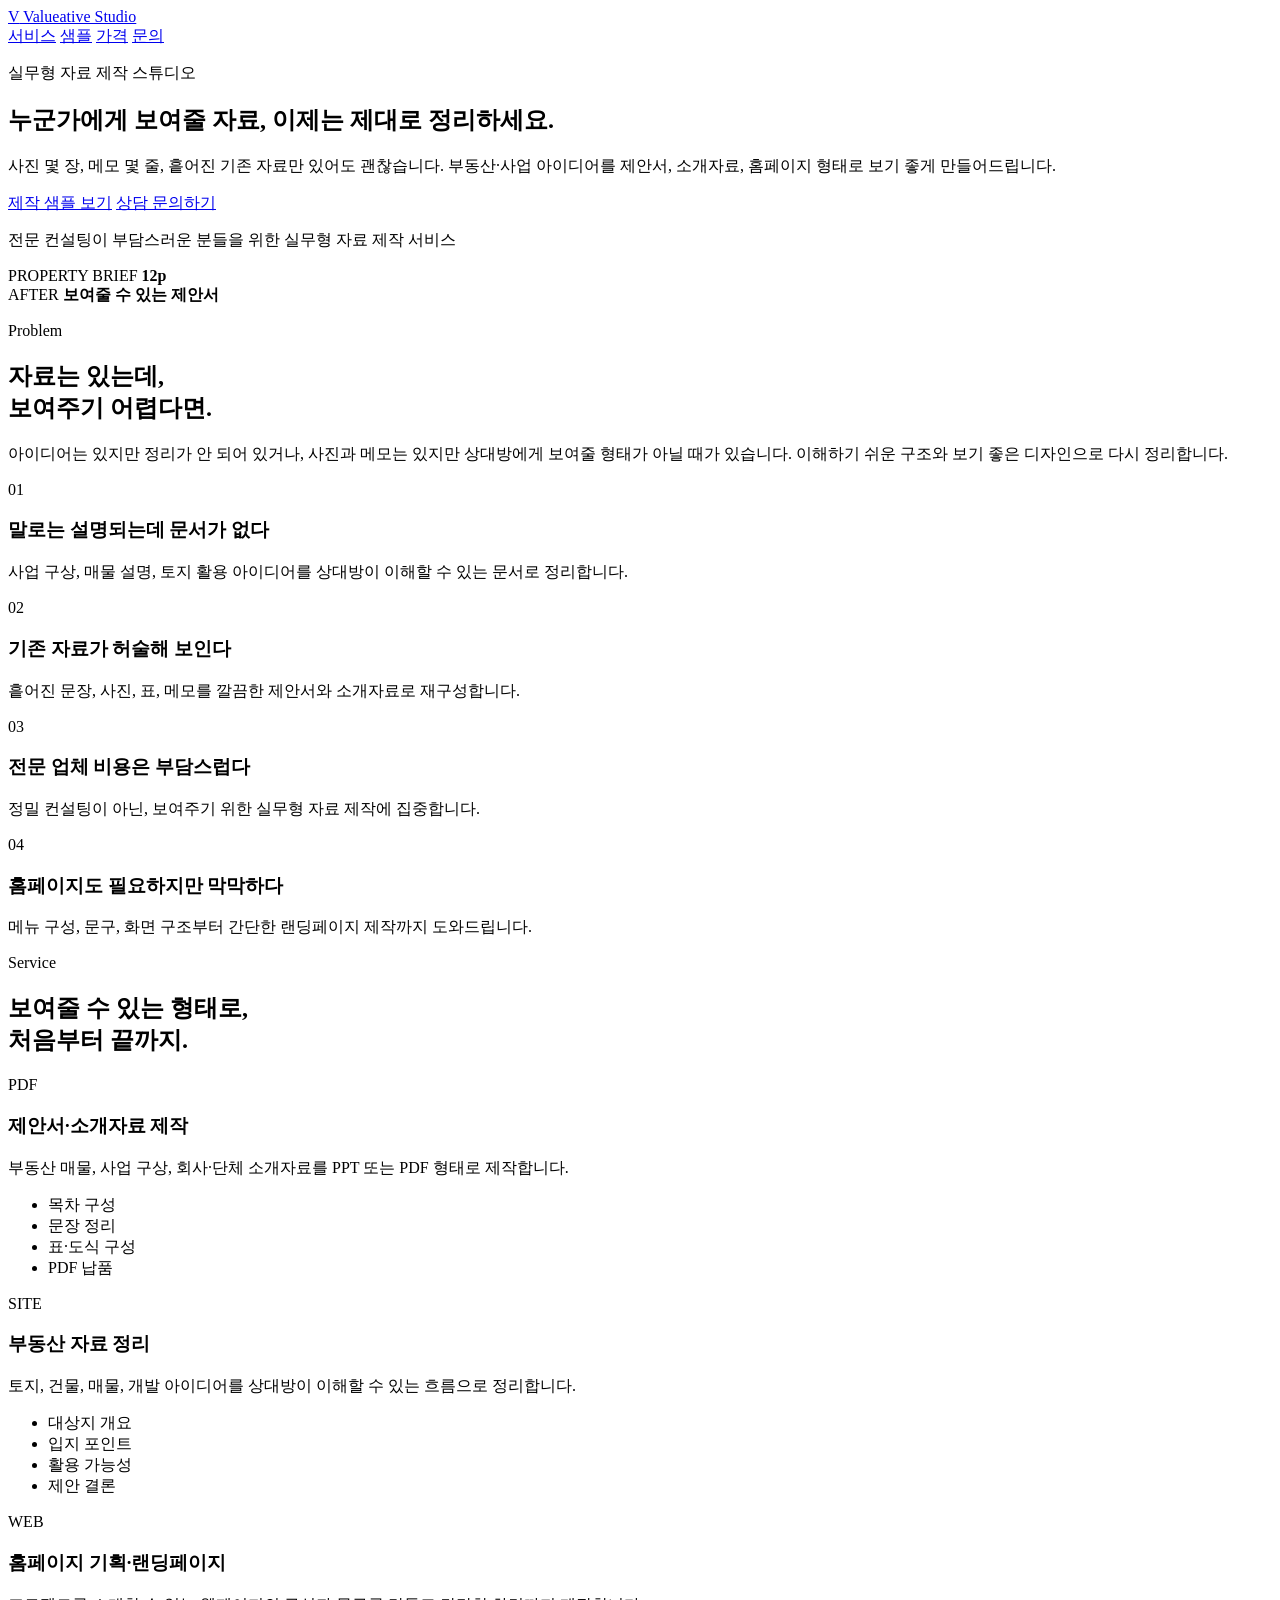
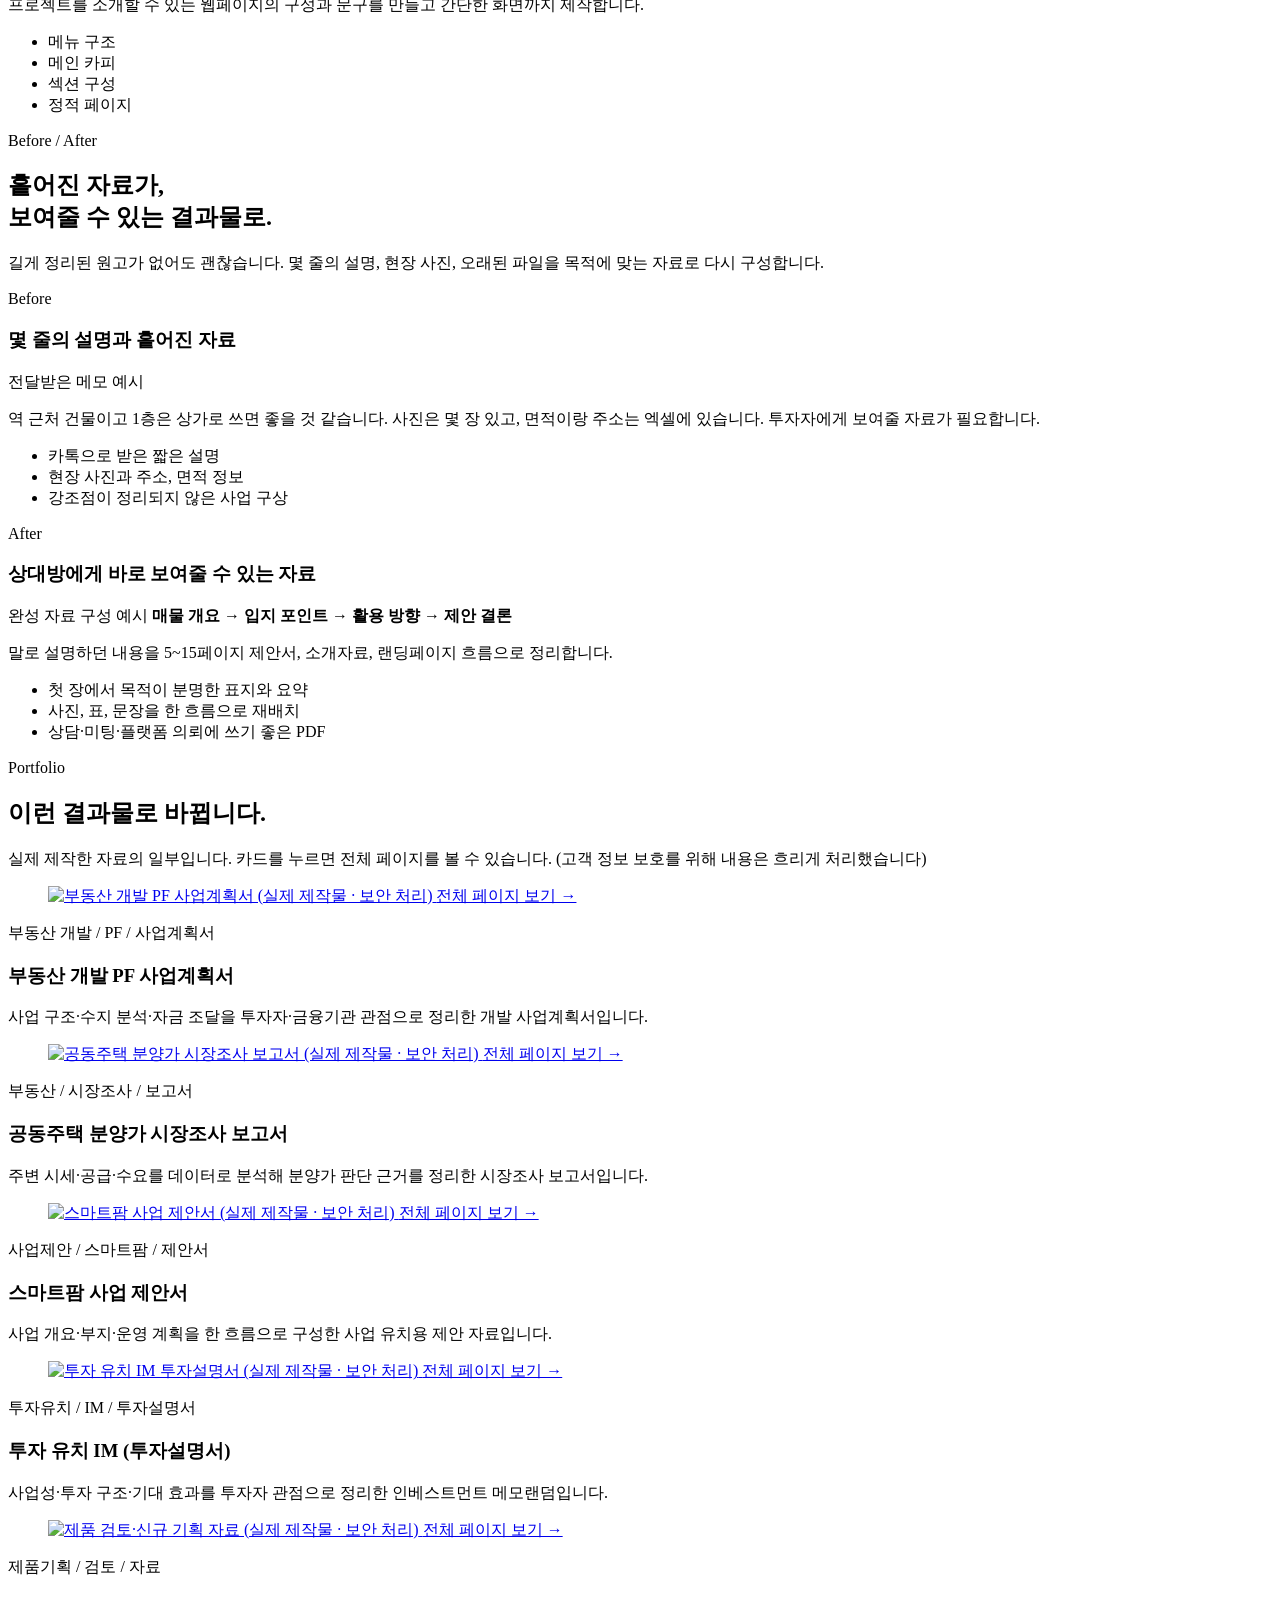
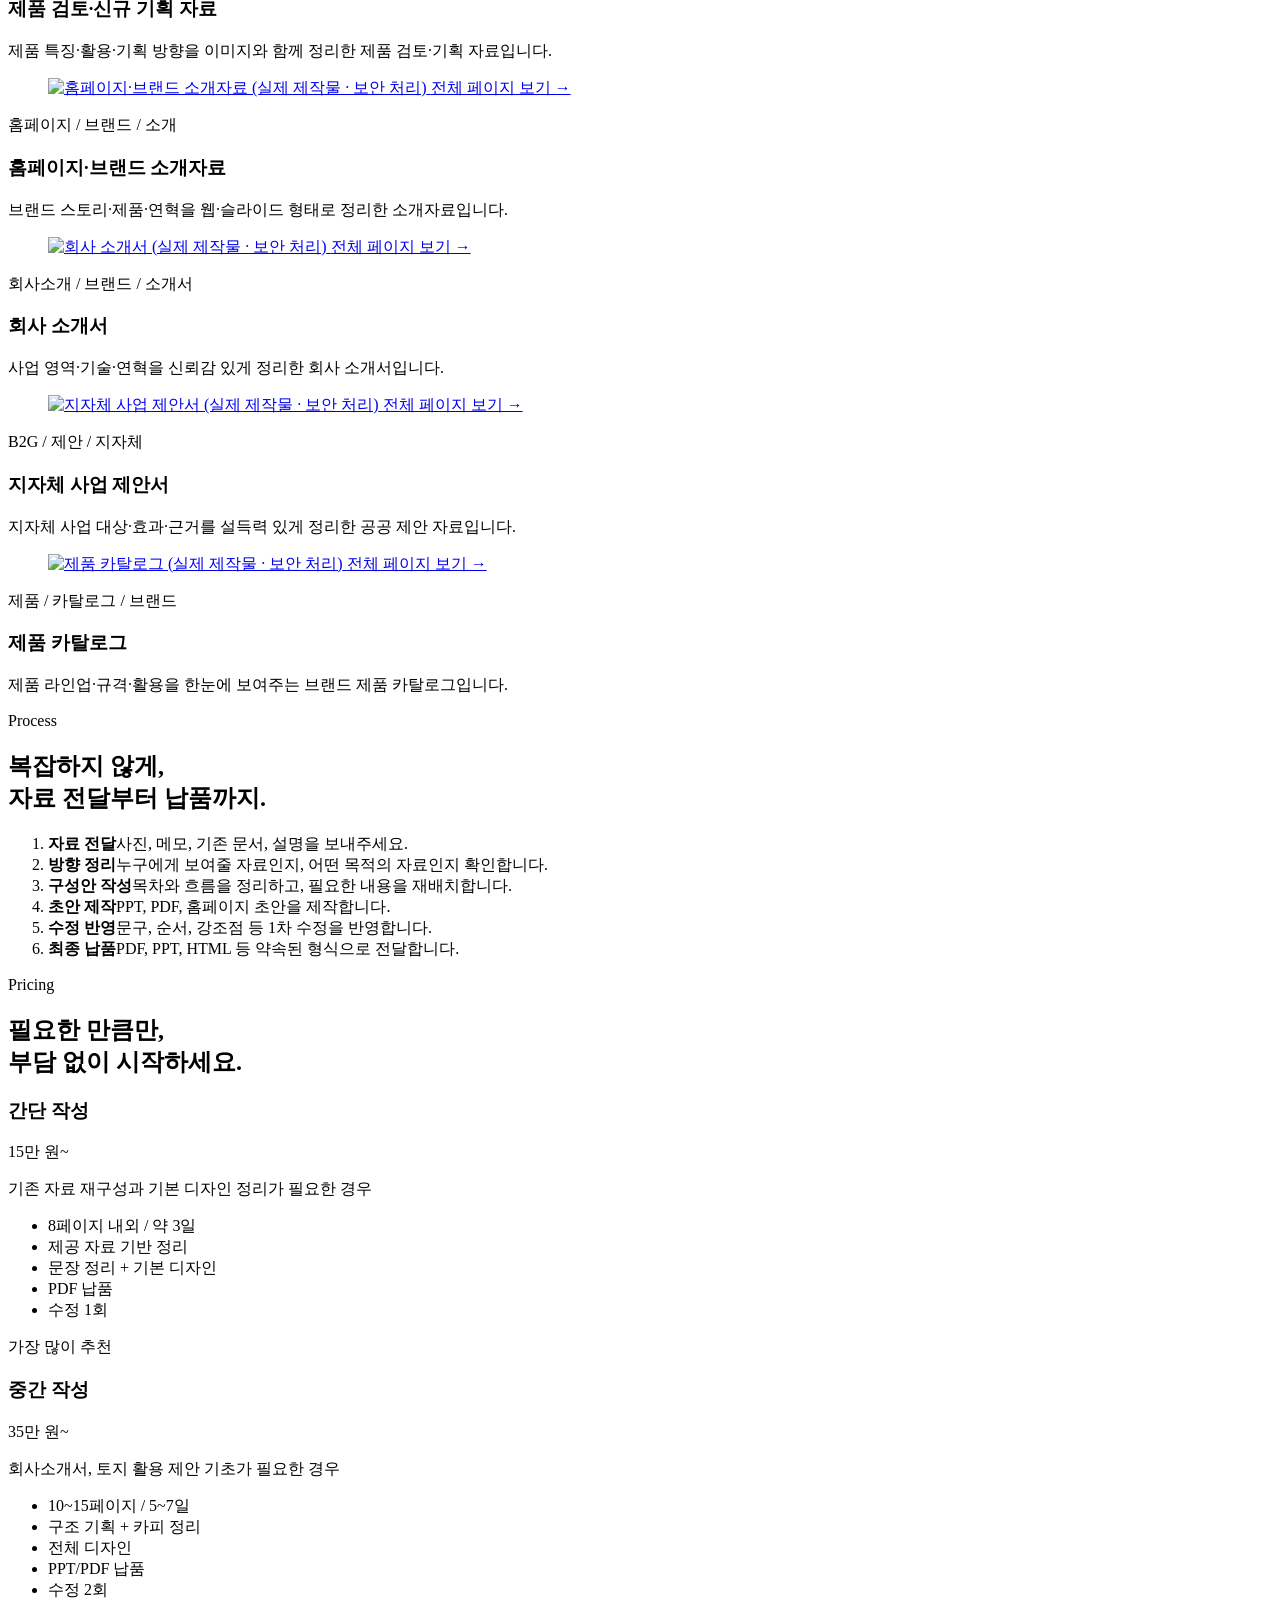
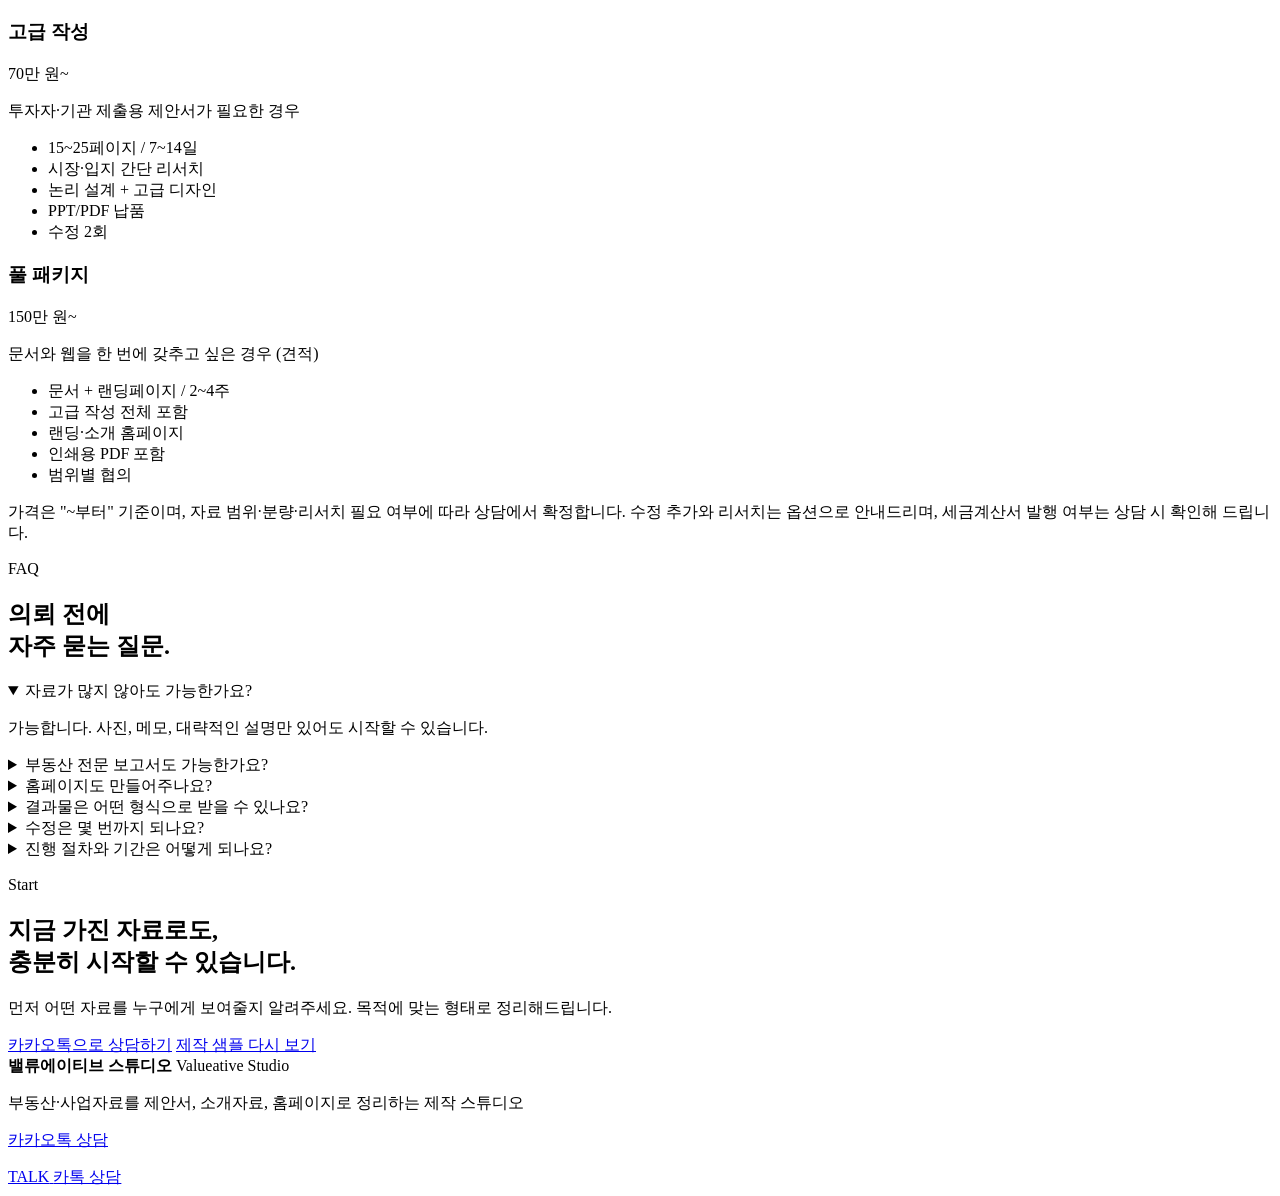
==== src/index.html @ ef96c7b2 "fix: FAQ에서 크몽/숨고 의뢰 문항 삭제" ====
<!doctype html>
<html lang="ko">
  <head>
    <meta charset="utf-8">
    <meta name="viewport" content="width=device-width, initial-scale=1">
    <meta name="facebook-domain-verification" content="tt5v3cw4qyh3gb7vox0arl2xjbsbc5">
    <meta
      name="description"
      content="밸류에이티브 스튜디오는 정리되지 않은 부동산·사업 자료를 제안서, 소개자료, 홈페이지로 보기 좋게 정리합니다."
    >
    <title>밸류에이티브 스튜디오 | 보여줄 수 있는 자료 제작</title>
    <link rel="canonical" href="https://www.valueative.shop/">
    <meta property="og:type" content="website">
    <meta property="og:url" content="https://www.valueative.shop/">
    <meta property="og:site_name" content="밸류에이티브 스튜디오">
    <meta property="og:title" content="밸류에이티브 스튜디오 | 보여줄 수 있는 자료 제작">
    <meta property="og:description" content="정리되지 않은 부동산·사업 자료를 제안서, 소개자료, 홈페이지로 보기 좋게 정리합니다. 매물 소개서 15만 원부터.">
    <meta property="og:image" content="https://www.valueative.shop/assets/og-cover.png">
    <meta property="og:image:width" content="1200">
    <meta property="og:image:height" content="630">
    <meta name="twitter:card" content="summary_large_image">
    <meta name="twitter:title" content="밸류에이티브 스튜디오 | 보여줄 수 있는 자료 제작">
    <meta name="twitter:description" content="정리되지 않은 부동산·사업 자료를 제안서, 소개자료, 홈페이지로.">
    <meta name="twitter:image" content="https://www.valueative.shop/assets/og-cover.png">
    <link
      rel="icon"
      href="data:image/svg+xml,%3Csvg xmlns='http://www.w3.org/2000/svg' viewBox='0 0 64 64'%3E%3Crect width='64' height='64' rx='32' fill='%23c8a45d'/%3E%3Cpath d='M18 16h9l6 27 6-27h8L38 48H28L18 16z' fill='%230b0d10'/%3E%3C/svg%3E"
    >
    <link rel="stylesheet" href="/css/style.css?v=20260709-1">
    <!-- 전환 추적 설정: 배포 전 아래 3개 값을 실제 ID로 교체 (미교체 시 자동 비활성) -->
    <script>
      window.VS_CONFIG = {
        kakao: "https://pf.kakao.com/_FZFwX/chat",
        ga4: "G-B8WBHX5L9P",
        pixel: "2222105401896766"
      };
      (function () {
        var c = window.VS_CONFIG, ready = function (v) { return v && v.indexOf("__") !== 0; };
        if (ready(c.ga4)) {
          var g = document.createElement("script");
          g.async = true;
          g.src = "https://www.googletagmanager.com/gtag/js?id=" + c.ga4;
          document.head.appendChild(g);
          window.dataLayer = window.dataLayer || [];
          window.gtag = function () { dataLayer.push(arguments); };
          gtag("js", new Date());
          gtag("config", c.ga4);
        }
        if (ready(c.pixel)) {
          !function (f, b, e, v, n, t, s) {
            if (f.fbq) return; n = f.fbq = function () {
              n.callMethod ? n.callMethod.apply(n, arguments) : n.queue.push(arguments);
            };
            if (!f._fbq) f._fbq = n; n.push = n; n.loaded = !0; n.version = "2.0";
            n.queue = []; t = b.createElement(e); t.async = !0;
            t.src = v; s = b.getElementsByTagName(e)[0];
            s.parentNode.insertBefore(t, s);
          }(window, document, "script", "https://connect.facebook.net/en_US/fbevents.js");
          fbq("init", c.pixel);
          fbq("track", "PageView");
        }
      })();
      window.vsTrack = function (name, params) {
        try { if (window.gtag) gtag("event", name, params || {}); } catch (e) {}
        try { if (window.fbq) fbq("trackCustom", name, params || {}); } catch (e) {}
      };
    </script>
  </head>
  <body>
    <header class="site-header" aria-label="주요 메뉴">
      <a class="brand" href="#hero" aria-label="Valueative Studio 홈">
        <span class="brand-mark">V</span>
        <span>Valueative Studio</span>
      </a>
      <nav class="nav-links" aria-label="섹션 이동">
        <a href="#service">서비스</a>
        <a href="#portfolio">샘플</a>
        <a href="#pricing">가격</a>
        <a href="#contact">문의</a>
      </nav>
    </header>

    <main>
      <section class="hero section-full" id="hero">
        <div class="hero-glow" aria-hidden="true"></div>
        <div class="container hero-grid">
          <div class="hero-copy">
            <p class="eyebrow blur-in">실무형 자료 제작 스튜디오</p>
            <h1 class="hero-title">
              <span>누군가에게</span>
              <span>보여줄 자료,</span>
              <span>이제는 제대로</span>
              <span>정리하세요.</span>
            </h1>
            <p class="hero-lead">
              사진 몇 장, 메모 몇 줄, 흩어진 기존 자료만 있어도 괜찮습니다.
              부동산·사업 아이디어를 제안서, 소개자료, 홈페이지 형태로 보기 좋게 만들어드립니다.
            </p>
            <div class="hero-actions">
              <a class="btn btn-primary" href="#portfolio">제작 샘플 보기</a>
              <a class="btn btn-secondary" href="#contact">상담 문의하기</a>
            </div>
            <p class="hero-note">전문 컨설팅이 부담스러운 분들을 위한 실무형 자료 제작 서비스</p>
          </div>

          <div class="hero-showcase scale-in" aria-label="제안서 화면 미리보기">
            <div class="document-card document-main">
              <div class="doc-topline">
                <span>PROPERTY BRIEF</span>
                <strong>12p</strong>
              </div>
              <div class="doc-title-lines">
                <span></span>
                <span></span>
                <span></span>
              </div>
              <div class="doc-chart">
                <i></i><i></i><i></i><i></i>
              </div>
              <div class="doc-list">
                <span></span>
                <span></span>
                <span></span>
              </div>
            </div>
            <div class="document-card document-sub">
              <span class="mini-label">AFTER</span>
              <strong>보여줄 수 있는 제안서</strong>
            </div>
          </div>
        </div>
      </section>

      <section class="section problem" id="problem">
        <div class="container">
          <div class="section-heading reveal">
            <p class="eyebrow">Problem</p>
            <h2>자료는 있는데,<br>보여주기 어렵다면.</h2>
            <p>
              아이디어는 있지만 정리가 안 되어 있거나, 사진과 메모는 있지만 상대방에게 보여줄 형태가 아닐 때가 있습니다.
              이해하기 쉬운 구조와 보기 좋은 디자인으로 다시 정리합니다.
            </p>
          </div>
          <div class="problem-grid">
            <article class="problem-card reveal">
              <span class="card-number">01</span>
              <h3>말로는 설명되는데 문서가 없다</h3>
              <p>사업 구상, 매물 설명, 토지 활용 아이디어를 상대방이 이해할 수 있는 문서로 정리합니다.</p>
            </article>
            <article class="problem-card reveal">
              <span class="card-number">02</span>
              <h3>기존 자료가 허술해 보인다</h3>
              <p>흩어진 문장, 사진, 표, 메모를 깔끔한 제안서와 소개자료로 재구성합니다.</p>
            </article>
            <article class="problem-card reveal">
              <span class="card-number">03</span>
              <h3>전문 업체 비용은 부담스럽다</h3>
              <p>정밀 컨설팅이 아닌, 보여주기 위한 실무형 자료 제작에 집중합니다.</p>
            </article>
            <article class="problem-card reveal">
              <span class="card-number">04</span>
              <h3>홈페이지도 필요하지만 막막하다</h3>
              <p>메뉴 구성, 문구, 화면 구조부터 간단한 랜딩페이지 제작까지 도와드립니다.</p>
            </article>
          </div>
        </div>
      </section>

      <section class="section service" id="service">
        <div class="container">
          <div class="section-heading center reveal">
            <p class="eyebrow">Service</p>
            <h2>보여줄 수 있는 형태로,<br>처음부터 끝까지.</h2>
          </div>
          <div class="service-grid">
            <article class="service-card reveal">
              <div class="service-icon">PDF</div>
              <h3>제안서·소개자료 제작</h3>
              <p>부동산 매물, 사업 구상, 회사·단체 소개자료를 PPT 또는 PDF 형태로 제작합니다.</p>
              <ul>
                <li>목차 구성</li>
                <li>문장 정리</li>
                <li>표·도식 구성</li>
                <li>PDF 납품</li>
              </ul>
            </article>
            <article class="service-card featured reveal">
              <div class="service-icon">SITE</div>
              <h3>부동산 자료 정리</h3>
              <p>토지, 건물, 매물, 개발 아이디어를 상대방이 이해할 수 있는 흐름으로 정리합니다.</p>
              <ul>
                <li>대상지 개요</li>
                <li>입지 포인트</li>
                <li>활용 가능성</li>
                <li>제안 결론</li>
              </ul>
            </article>
            <article class="service-card reveal">
              <div class="service-icon">WEB</div>
              <h3>홈페이지 기획·랜딩페이지</h3>
              <p>프로젝트를 소개할 수 있는 웹페이지의 구성과 문구를 만들고 간단한 화면까지 제작합니다.</p>
              <ul>
                <li>메뉴 구조</li>
                <li>메인 카피</li>
                <li>섹션 구성</li>
                <li>정적 페이지</li>
              </ul>
            </article>
          </div>
        </div>
      </section>

      <section class="section compare" id="before-after">
        <div class="container">
          <div class="section-heading reveal">
            <p class="eyebrow">Before / After</p>
            <h2>흩어진 자료가,<br>보여줄 수 있는 결과물로.</h2>
            <p>
              길게 정리된 원고가 없어도 괜찮습니다.
              몇 줄의 설명, 현장 사진, 오래된 파일을 목적에 맞는 자료로 다시 구성합니다.
            </p>
          </div>
          <div class="compare-grid">
            <article class="compare-card before-card reveal">
              <span class="compare-label">Before</span>
              <h3>몇 줄의 설명과 흩어진 자료</h3>
              <div class="raw-note" aria-label="정리 전 자료 예시">
                <span>전달받은 메모 예시</span>
                <p>
                  역 근처 건물이고 1층은 상가로 쓰면 좋을 것 같습니다.
                  사진은 몇 장 있고, 면적이랑 주소는 엑셀에 있습니다.
                  투자자에게 보여줄 자료가 필요합니다.
                </p>
              </div>
              <ul>
                <li>카톡으로 받은 짧은 설명</li>
                <li>현장 사진과 주소, 면적 정보</li>
                <li>강조점이 정리되지 않은 사업 구상</li>
              </ul>
            </article>
            <article class="compare-card after-card reveal">
              <span class="compare-label">After</span>
              <h3>상대방에게 바로 보여줄 수 있는 자료</h3>
              <div class="result-note" aria-label="정리 후 결과물 예시">
                <span>완성 자료 구성 예시</span>
                <strong>매물 개요 → 입지 포인트 → 활용 방향 → 제안 결론</strong>
                <p>말로 설명하던 내용을 5~15페이지 제안서, 소개자료, 랜딩페이지 흐름으로 정리합니다.</p>
              </div>
              <ul>
                <li>첫 장에서 목적이 분명한 표지와 요약</li>
                <li>사진, 표, 문장을 한 흐름으로 재배치</li>
                <li>상담·미팅·플랫폼 의뢰에 쓰기 좋은 PDF</li>
              </ul>
            </article>
          </div>
        </div>
      </section>

      <section class="section portfolio" id="portfolio">
        <div class="container">
          <div class="section-heading center reveal">
            <p class="eyebrow">Portfolio</p>
            <h2>이런 결과물로 바뀝니다.</h2>
            <p>실제 제작한 자료의 일부입니다. 카드를 누르면 전체 페이지를 볼 수 있습니다. (고객 정보 보호를 위해 내용은 흐리게 처리했습니다)</p>
          </div>
          <div class="portfolio-grid">
            <article class="portfolio-card reveal">
              <figure class="portfolio-visual">
                <a class="portfolio-visual-link" href="/portfolio/pf-business-plan.html" target="_blank" rel="noopener" aria-label="부동산 개발 PF 사업계획서 전체 페이지 보기">
                  <img src="/assets/portfolio/pf-business-plan.png" alt="부동산 개발 PF 사업계획서 (실제 제작물 · 보안 처리)" loading="lazy">
                  <span class="portfolio-hint">전체 페이지 보기 →</span>
                </a>
              </figure>
              <div class="portfolio-body">
                <span>부동산 개발 / PF / 사업계획서</span>
                <h3>부동산 개발 PF 사업계획서</h3>
                <p>사업 구조·수지 분석·자금 조달을 투자자·금융기관 관점으로 정리한 개발 사업계획서입니다.</p>
              </div>
            </article>
            <article class="portfolio-card reveal">
              <figure class="portfolio-visual">
                <a class="portfolio-visual-link" href="/portfolio/market-research.html" target="_blank" rel="noopener" aria-label="공동주택 분양가 시장조사 보고서 전체 페이지 보기">
                  <img src="/assets/portfolio/market-research.png" alt="공동주택 분양가 시장조사 보고서 (실제 제작물 · 보안 처리)" loading="lazy">
                  <span class="portfolio-hint">전체 페이지 보기 →</span>
                </a>
              </figure>
              <div class="portfolio-body">
                <span>부동산 / 시장조사 / 보고서</span>
                <h3>공동주택 분양가 시장조사 보고서</h3>
                <p>주변 시세·공급·수요를 데이터로 분석해 분양가 판단 근거를 정리한 시장조사 보고서입니다.</p>
              </div>
            </article>
            <article class="portfolio-card reveal">
              <figure class="portfolio-visual">
                <a class="portfolio-visual-link" href="/portfolio/smartfarm-proposal.html" target="_blank" rel="noopener" aria-label="스마트팜 사업 제안서 전체 페이지 보기">
                  <img src="/assets/portfolio/smartfarm-proposal.png" alt="스마트팜 사업 제안서 (실제 제작물 · 보안 처리)" loading="lazy">
                  <span class="portfolio-hint">전체 페이지 보기 →</span>
                </a>
              </figure>
              <div class="portfolio-body">
                <span>사업제안 / 스마트팜 / 제안서</span>
                <h3>스마트팜 사업 제안서</h3>
                <p>사업 개요·부지·운영 계획을 한 흐름으로 구성한 사업 유치용 제안 자료입니다.</p>
              </div>
            </article>
            <article class="portfolio-card reveal">
              <figure class="portfolio-visual">
                <a class="portfolio-visual-link" href="/portfolio/investment-im.html" target="_blank" rel="noopener" aria-label="투자 유치 IM 전체 페이지 보기">
                  <img src="/assets/portfolio/investment-im.png" alt="투자 유치 IM 투자설명서 (실제 제작물 · 보안 처리)" loading="lazy">
                  <span class="portfolio-hint">전체 페이지 보기 →</span>
                </a>
              </figure>
              <div class="portfolio-body">
                <span>투자유치 / IM / 투자설명서</span>
                <h3>투자 유치 IM (투자설명서)</h3>
                <p>사업성·투자 구조·기대 효과를 투자자 관점으로 정리한 인베스트먼트 메모랜덤입니다.</p>
              </div>
            </article>
            <article class="portfolio-card reveal">
              <figure class="portfolio-visual">
                <a class="portfolio-visual-link" href="/portfolio/product-review.html" target="_blank" rel="noopener" aria-label="제품 검토·신규 기획 자료 전체 페이지 보기">
                  <img src="/assets/portfolio/product-review.png" alt="제품 검토·신규 기획 자료 (실제 제작물 · 보안 처리)" loading="lazy">
                  <span class="portfolio-hint">전체 페이지 보기 →</span>
                </a>
              </figure>
              <div class="portfolio-body">
                <span>제품기획 / 검토 / 자료</span>
                <h3>제품 검토·신규 기획 자료</h3>
                <p>제품 특징·활용·기획 방향을 이미지와 함께 정리한 제품 검토·기획 자료입니다.</p>
              </div>
            </article>
            <article class="portfolio-card reveal">
              <figure class="portfolio-visual">
                <a class="portfolio-visual-link" href="/portfolio/website-intro.html" target="_blank" rel="noopener" aria-label="홈페이지·브랜드 소개자료 전체 페이지 보기">
                  <img src="/assets/portfolio/website-intro.png" alt="홈페이지·브랜드 소개자료 (실제 제작물 · 보안 처리)" loading="lazy">
                  <span class="portfolio-hint">전체 페이지 보기 →</span>
                </a>
              </figure>
              <div class="portfolio-body">
                <span>홈페이지 / 브랜드 / 소개</span>
                <h3>홈페이지·브랜드 소개자료</h3>
                <p>브랜드 스토리·제품·연혁을 웹·슬라이드 형태로 정리한 소개자료입니다.</p>
              </div>
            </article>
            <article class="portfolio-card reveal">
              <figure class="portfolio-visual">
                <a class="portfolio-visual-link" href="/portfolio/smgm-company.html" target="_blank" rel="noopener" aria-label="회사 소개서 전체 페이지 보기">
                  <img src="/assets/portfolio/smgm-company.png" alt="회사 소개서 (실제 제작물 · 보안 처리)" loading="lazy">
                  <span class="portfolio-hint">전체 페이지 보기 →</span>
                </a>
              </figure>
              <div class="portfolio-body">
                <span>회사소개 / 브랜드 / 소개서</span>
                <h3>회사 소개서</h3>
                <p>사업 영역·기술·연혁을 신뢰감 있게 정리한 회사 소개서입니다.</p>
              </div>
            </article>
            <article class="portfolio-card reveal">
              <figure class="portfolio-visual">
                <a class="portfolio-visual-link" href="/portfolio/smgm-proposal.html" target="_blank" rel="noopener" aria-label="지자체 사업 제안서 전체 페이지 보기">
                  <img src="/assets/portfolio/smgm-proposal.png" alt="지자체 사업 제안서 (실제 제작물 · 보안 처리)" loading="lazy">
                  <span class="portfolio-hint">전체 페이지 보기 →</span>
                </a>
              </figure>
              <div class="portfolio-body">
                <span>B2G / 제안 / 지자체</span>
                <h3>지자체 사업 제안서</h3>
                <p>지자체 사업 대상·효과·근거를 설득력 있게 정리한 공공 제안 자료입니다.</p>
              </div>
            </article>
            <article class="portfolio-card reveal">
              <figure class="portfolio-visual">
                <a class="portfolio-visual-link" href="/portfolio/smgm-catalog.html" target="_blank" rel="noopener" aria-label="제품 카탈로그 전체 페이지 보기">
                  <img src="/assets/portfolio/smgm-catalog.png" alt="제품 카탈로그 (실제 제작물 · 보안 처리)" loading="lazy">
                  <span class="portfolio-hint">전체 페이지 보기 →</span>
                </a>
              </figure>
              <div class="portfolio-body">
                <span>제품 / 카탈로그 / 브랜드</span>
                <h3>제품 카탈로그</h3>
                <p>제품 라인업·규격·활용을 한눈에 보여주는 브랜드 제품 카탈로그입니다.</p>
              </div>
            </article>
          </div>
        </div>
      </section>

      <section class="section process" id="process">
        <div class="container">
          <div class="section-heading reveal">
            <p class="eyebrow">Process</p>
            <h2>복잡하지 않게,<br>자료 전달부터 납품까지.</h2>
          </div>
          <ol class="process-list">
            <li class="reveal"><strong>자료 전달</strong><span>사진, 메모, 기존 문서, 설명을 보내주세요.</span></li>
            <li class="reveal"><strong>방향 정리</strong><span>누구에게 보여줄 자료인지, 어떤 목적의 자료인지 확인합니다.</span></li>
            <li class="reveal"><strong>구성안 작성</strong><span>목차와 흐름을 정리하고, 필요한 내용을 재배치합니다.</span></li>
            <li class="reveal"><strong>초안 제작</strong><span>PPT, PDF, 홈페이지 초안을 제작합니다.</span></li>
            <li class="reveal"><strong>수정 반영</strong><span>문구, 순서, 강조점 등 1차 수정을 반영합니다.</span></li>
            <li class="reveal"><strong>최종 납품</strong><span>PDF, PPT, HTML 등 약속된 형식으로 전달합니다.</span></li>
          </ol>
        </div>
      </section>

      <section class="section pricing" id="pricing">
        <div class="container">
          <div class="section-heading center reveal">
            <p class="eyebrow">Pricing</p>
            <h2>필요한 만큼만,<br>부담 없이 시작하세요.</h2>
          </div>
          <div class="pricing-grid">
            <article class="price-card reveal">
              <h3>간단 작성</h3>
              <p class="price">15만 원~</p>
              <p>기존 자료 재구성과 기본 디자인 정리가 필요한 경우</p>
              <ul>
                <li>8페이지 내외 / 약 3일</li>
                <li>제공 자료 기반 정리</li>
                <li>문장 정리 + 기본 디자인</li>
                <li>PDF 납품</li>
                <li>수정 1회</li>
              </ul>
            </article>
            <article class="price-card recommended scale-in">
              <span class="badge">가장 많이 추천</span>
              <h3>중간 작성</h3>
              <p class="price">35만 원~</p>
              <p>회사소개서, 토지 활용 제안 기초가 필요한 경우</p>
              <ul>
                <li>10~15페이지 / 5~7일</li>
                <li>구조 기획 + 카피 정리</li>
                <li>전체 디자인</li>
                <li>PPT/PDF 납품</li>
                <li>수정 2회</li>
              </ul>
            </article>
            <article class="price-card reveal">
              <h3>고급 작성</h3>
              <p class="price">70만 원~</p>
              <p>투자자·기관 제출용 제안서가 필요한 경우</p>
              <ul>
                <li>15~25페이지 / 7~14일</li>
                <li>시장·입지 간단 리서치</li>
                <li>논리 설계 + 고급 디자인</li>
                <li>PPT/PDF 납품</li>
                <li>수정 2회</li>
              </ul>
            </article>
            <article class="price-card reveal">
              <h3>풀 패키지</h3>
              <p class="price">150만 원~</p>
              <p>문서와 웹을 한 번에 갖추고 싶은 경우 (견적)</p>
              <ul>
                <li>문서 + 랜딩페이지 / 2~4주</li>
                <li>고급 작성 전체 포함</li>
                <li>랜딩·소개 홈페이지</li>
                <li>인쇄용 PDF 포함</li>
                <li>범위별 협의</li>
              </ul>
            </article>
          </div>
          <p class="pricing-note reveal">가격은 "~부터" 기준이며, 자료 범위·분량·리서치 필요 여부에 따라 상담에서 확정합니다. 수정 추가와 리서치는 옵션으로 안내드리며, 세금계산서 발행 여부는 상담 시 확인해 드립니다.</p>
        </div>
      </section>

      <section class="section faq" id="faq">
        <div class="container faq-layout">
          <div class="section-heading reveal">
            <p class="eyebrow">FAQ</p>
            <h2>의뢰 전에<br>자주 묻는 질문.</h2>
          </div>
          <div class="faq-list">
            <details class="faq-item reveal" open>
              <summary>자료가 많지 않아도 가능한가요?</summary>
              <p>가능합니다. 사진, 메모, 대략적인 설명만 있어도 시작할 수 있습니다.</p>
            </details>
            <details class="faq-item reveal">
              <summary>부동산 전문 보고서도 가능한가요?</summary>
              <p>간단한 입지·시장 정리와 제안서 구성은 가능하지만 감정평가, 법률 검토, 정밀 사업성 분석은 포함되지 않습니다.</p>
            </details>
            <details class="faq-item reveal">
              <summary>홈페이지도 만들어주나요?</summary>
              <p>간단한 회사소개형 랜딩페이지, 포트폴리오 페이지, 서비스 소개 페이지 제작이 가능합니다.</p>
            </details>
            <details class="faq-item reveal">
              <summary>결과물은 어떤 형식으로 받을 수 있나요?</summary>
              <p>작업 범위에 따라 PDF, PPT, HTML 파일 등으로 납품 가능합니다.</p>
            </details>
            <details class="faq-item reveal">
              <summary>수정은 몇 번까지 되나요?</summary>
              <p>플랜에 따라 기본 1~2회 수정이 포함됩니다. 이후 추가 수정이나 리서치가 필요하면 범위를 확인한 뒤 옵션으로 안내드립니다.</p>
            </details>
            <details class="faq-item reveal">
              <summary>진행 절차와 기간은 어떻게 되나요?</summary>
              <p>자료 전달 → 방향 정리 → 구성안 → 초안 → 수정 반영 → 최종 납품 순으로 진행합니다. 분량에 따라 3일에서 2주가량 소요됩니다.</p>
            </details>
          </div>
        </div>
      </section>

      <section class="final-cta section-full" id="contact">
        <div class="container final-inner reveal">
          <p class="eyebrow">Start</p>
          <h2>지금 가진 자료로도,<br>충분히 시작할 수 있습니다.</h2>
          <p>
            먼저 어떤 자료를 누구에게 보여줄지 알려주세요.
            목적에 맞는 형태로 정리해드립니다.
          </p>
          <div class="hero-actions">
            <a class="btn btn-primary dark js-kakao" href="#" data-cta="final-cta">카카오톡으로 상담하기</a>
            <a class="btn btn-secondary dark" href="#portfolio">제작 샘플 다시 보기</a>
          </div>
        </div>
      </section>
    </main>

    <footer class="footer">
      <div class="container footer-inner">
        <div>
          <strong>밸류에이티브 스튜디오</strong>
          <span>Valueative Studio</span>
        </div>
        <p>부동산·사업자료를 제안서, 소개자료, 홈페이지로 정리하는 제작 스튜디오</p>
        <p class="footer-contact">
          <a class="js-kakao" href="#" data-cta="footer">카카오톡 상담</a>
        </p>
      </div>
    </footer>

    <a class="kakao-float js-kakao" href="#" data-cta="float" aria-label="카카오톡 상담">
      <span class="kakao-float-icon" aria-hidden="true">TALK</span>
      <span class="kakao-float-text">카톡 상담</span>
    </a>

    <script src="/js/main.js?v=20260709-1"></script>
  </body>
</html>
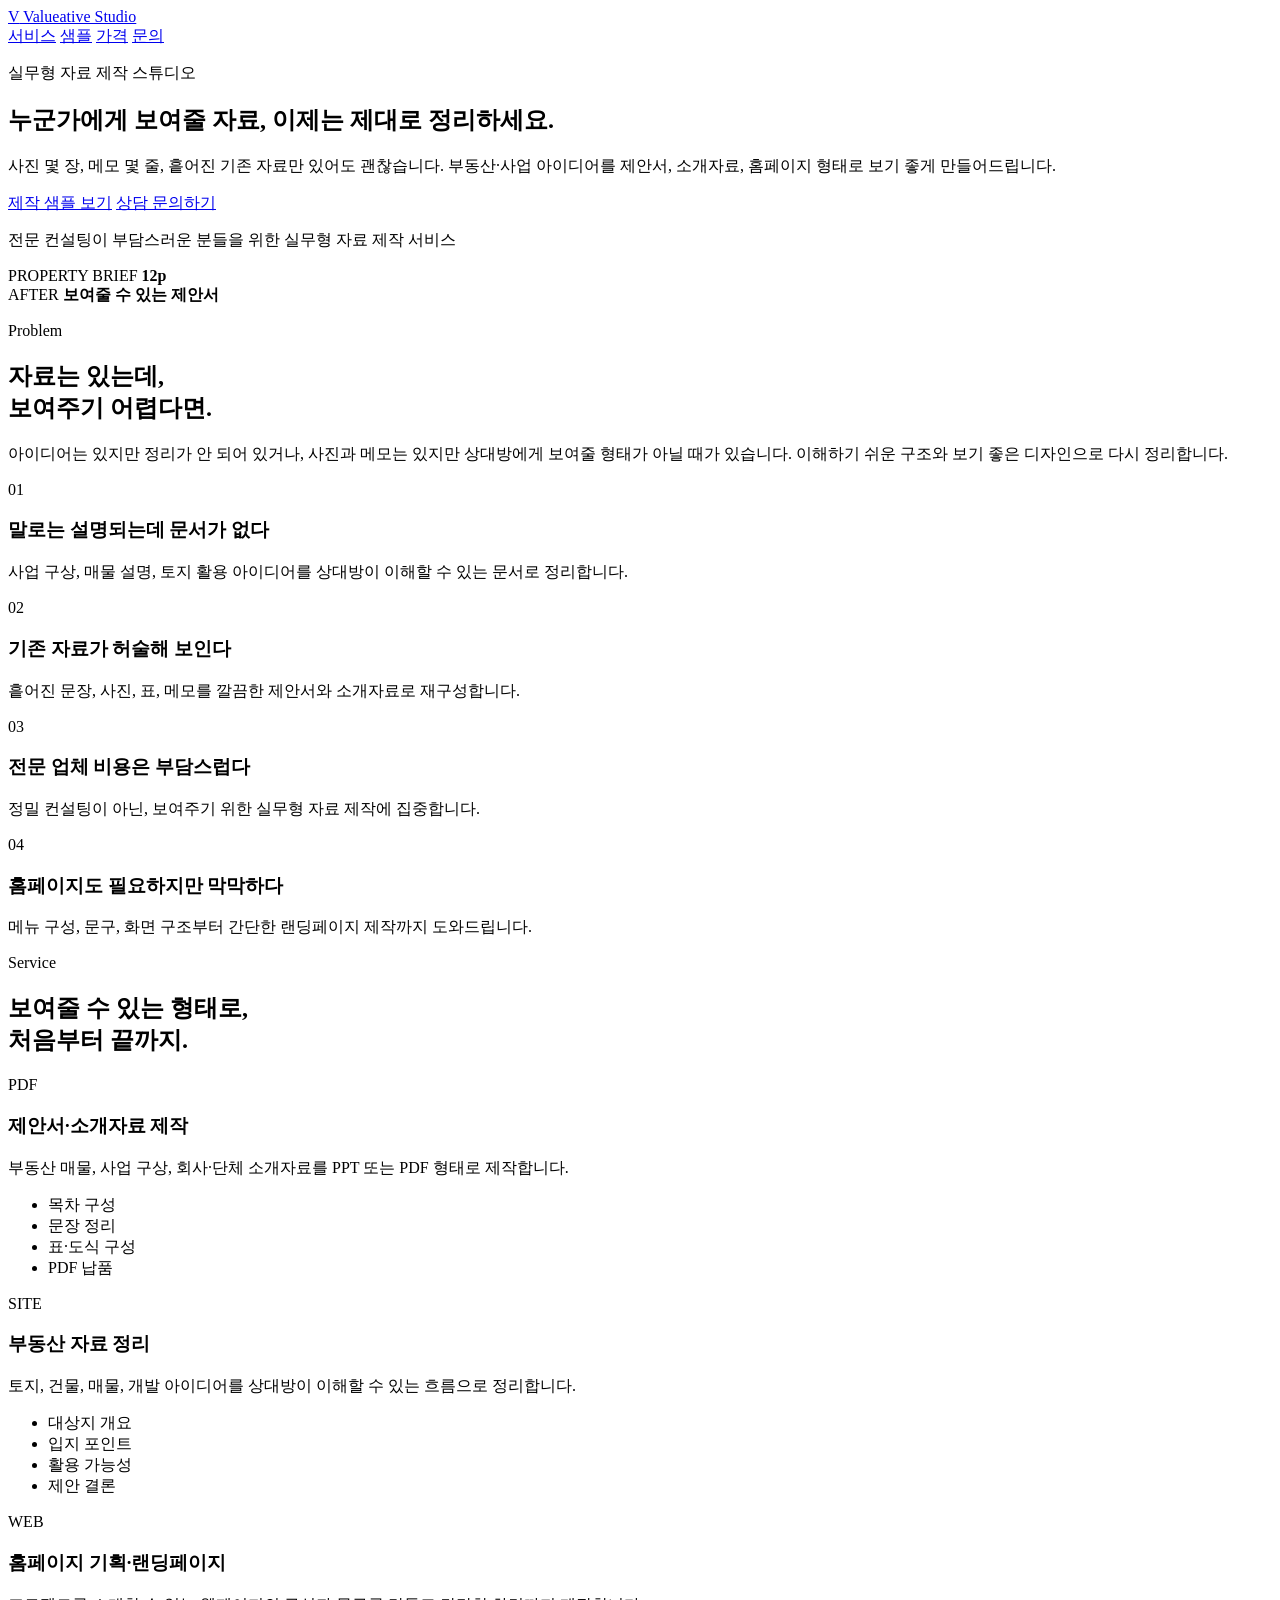
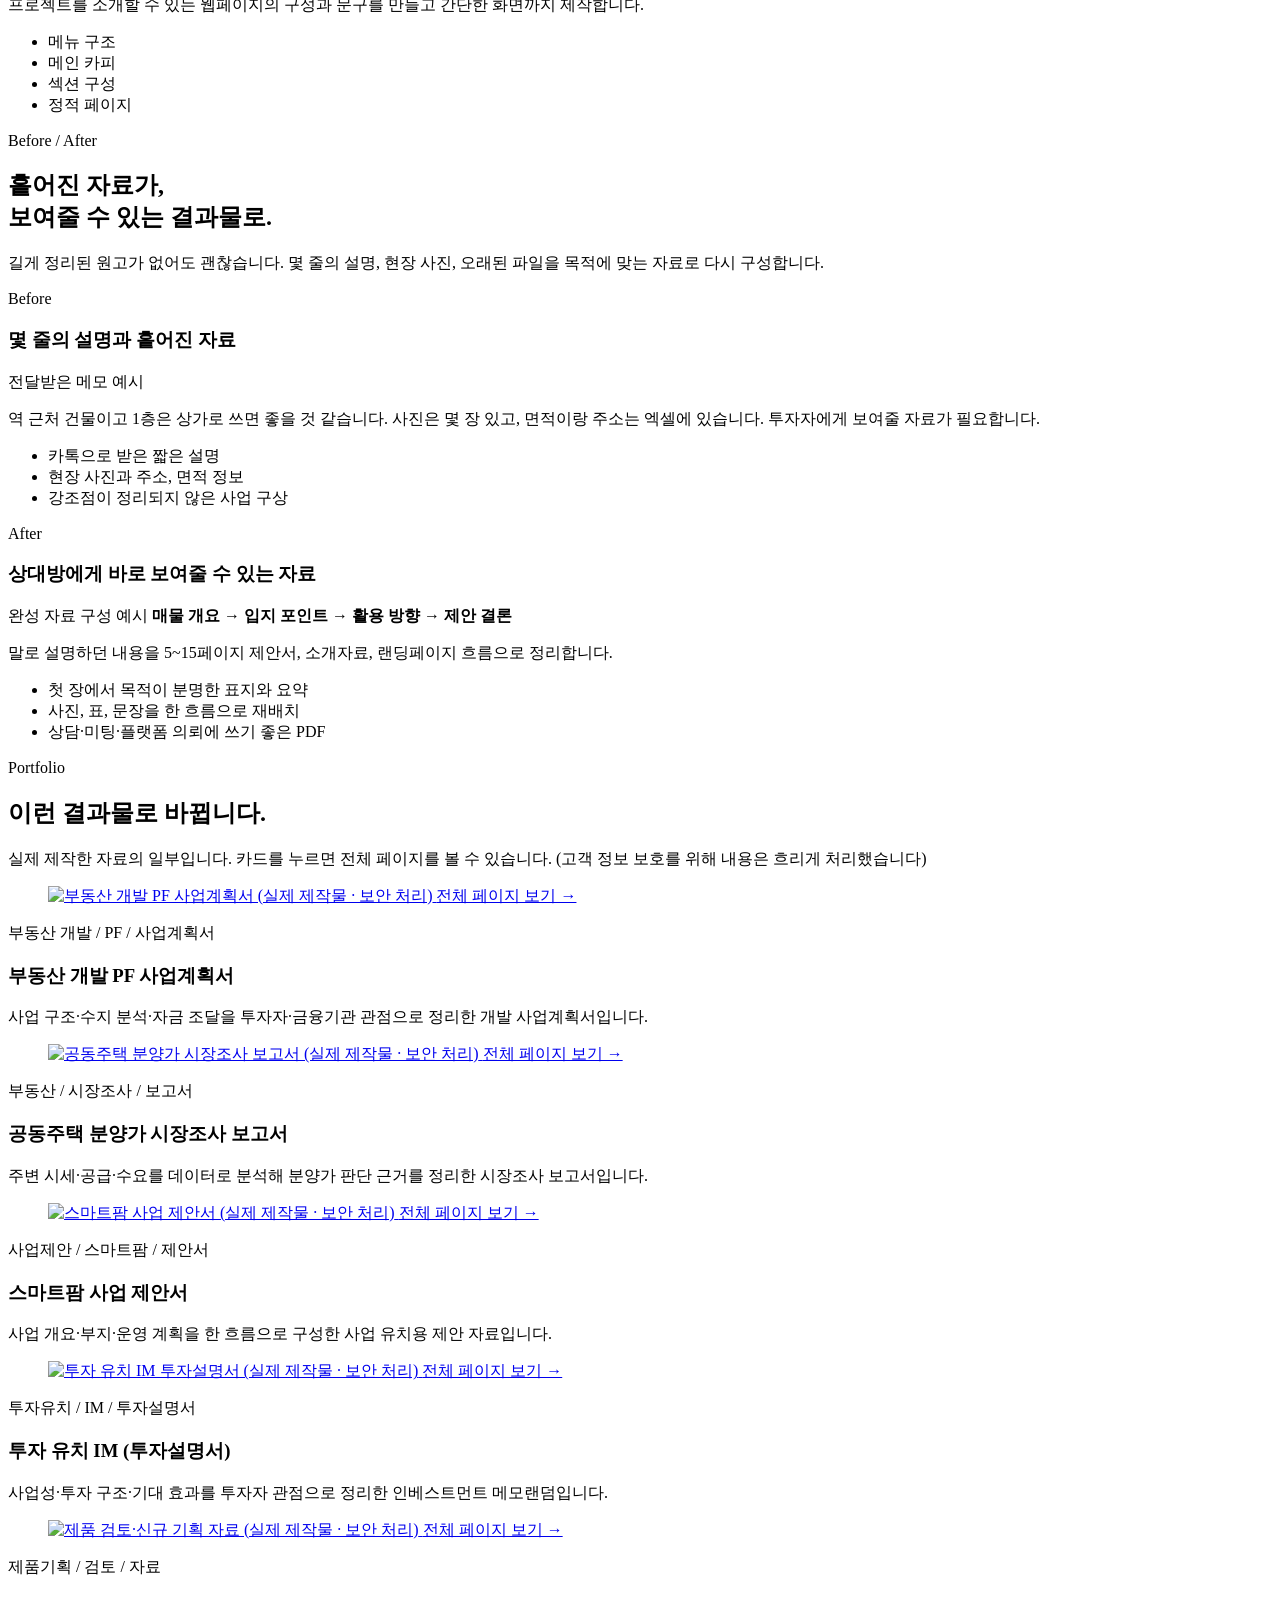
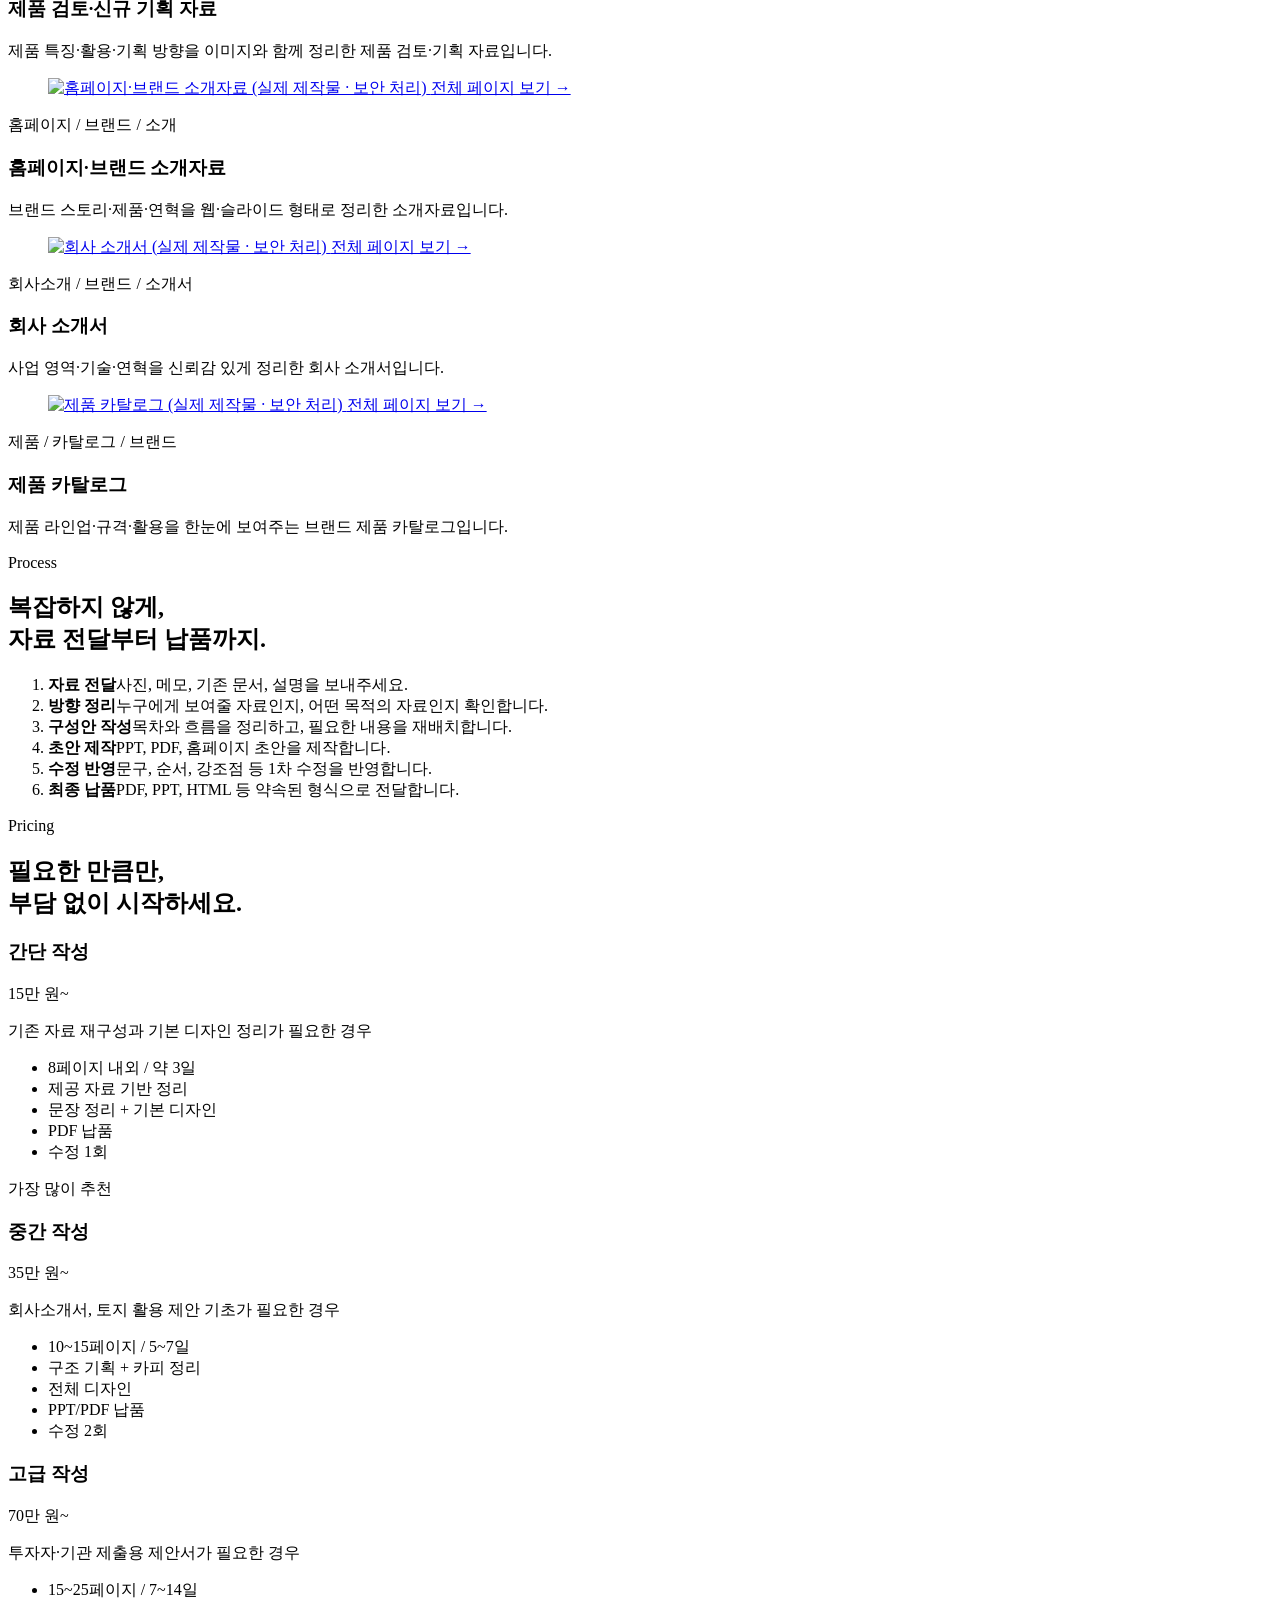
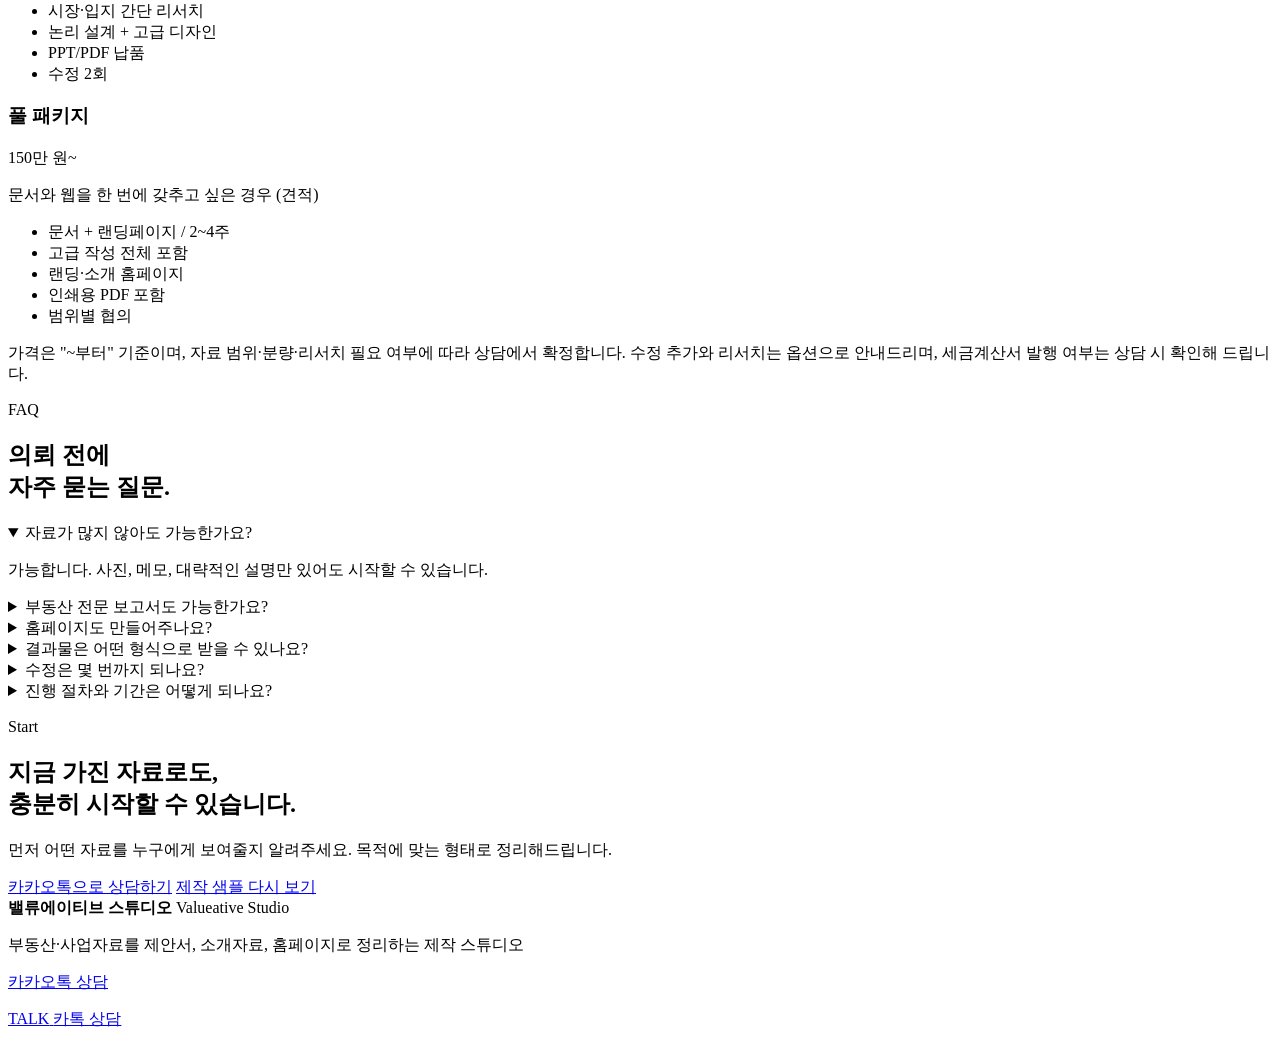
==== commit 0a7ea18f: "fix: 포트폴리오에서 지자체 제안서(smgm-proposal) 샘플 삭제 (카드+뷰어+이미지 24p)" ====
--- a/src/index.html
+++ b/src/index.html
@@ -357,19 +357,6 @@
             </article>
             <article class="portfolio-card reveal">
               <figure class="portfolio-visual">
-                <a class="portfolio-visual-link" href="/portfolio/smgm-proposal.html" target="_blank" rel="noopener" aria-label="지자체 사업 제안서 전체 페이지 보기">
-                  <img src="/assets/portfolio/smgm-proposal.png" alt="지자체 사업 제안서 (실제 제작물 · 보안 처리)" loading="lazy">
-                  <span class="portfolio-hint">전체 페이지 보기 →</span>
-                </a>
-              </figure>
-              <div class="portfolio-body">
-                <span>B2G / 제안 / 지자체</span>
-                <h3>지자체 사업 제안서</h3>
-                <p>지자체 사업 대상·효과·근거를 설득력 있게 정리한 공공 제안 자료입니다.</p>
-              </div>
-            </article>
-            <article class="portfolio-card reveal">
-              <figure class="portfolio-visual">
                 <a class="portfolio-visual-link" href="/portfolio/smgm-catalog.html" target="_blank" rel="noopener" aria-label="제품 카탈로그 전체 페이지 보기">
                   <img src="/assets/portfolio/smgm-catalog.png" alt="제품 카탈로그 (실제 제작물 · 보안 처리)" loading="lazy">
                   <span class="portfolio-hint">전체 페이지 보기 →</span>
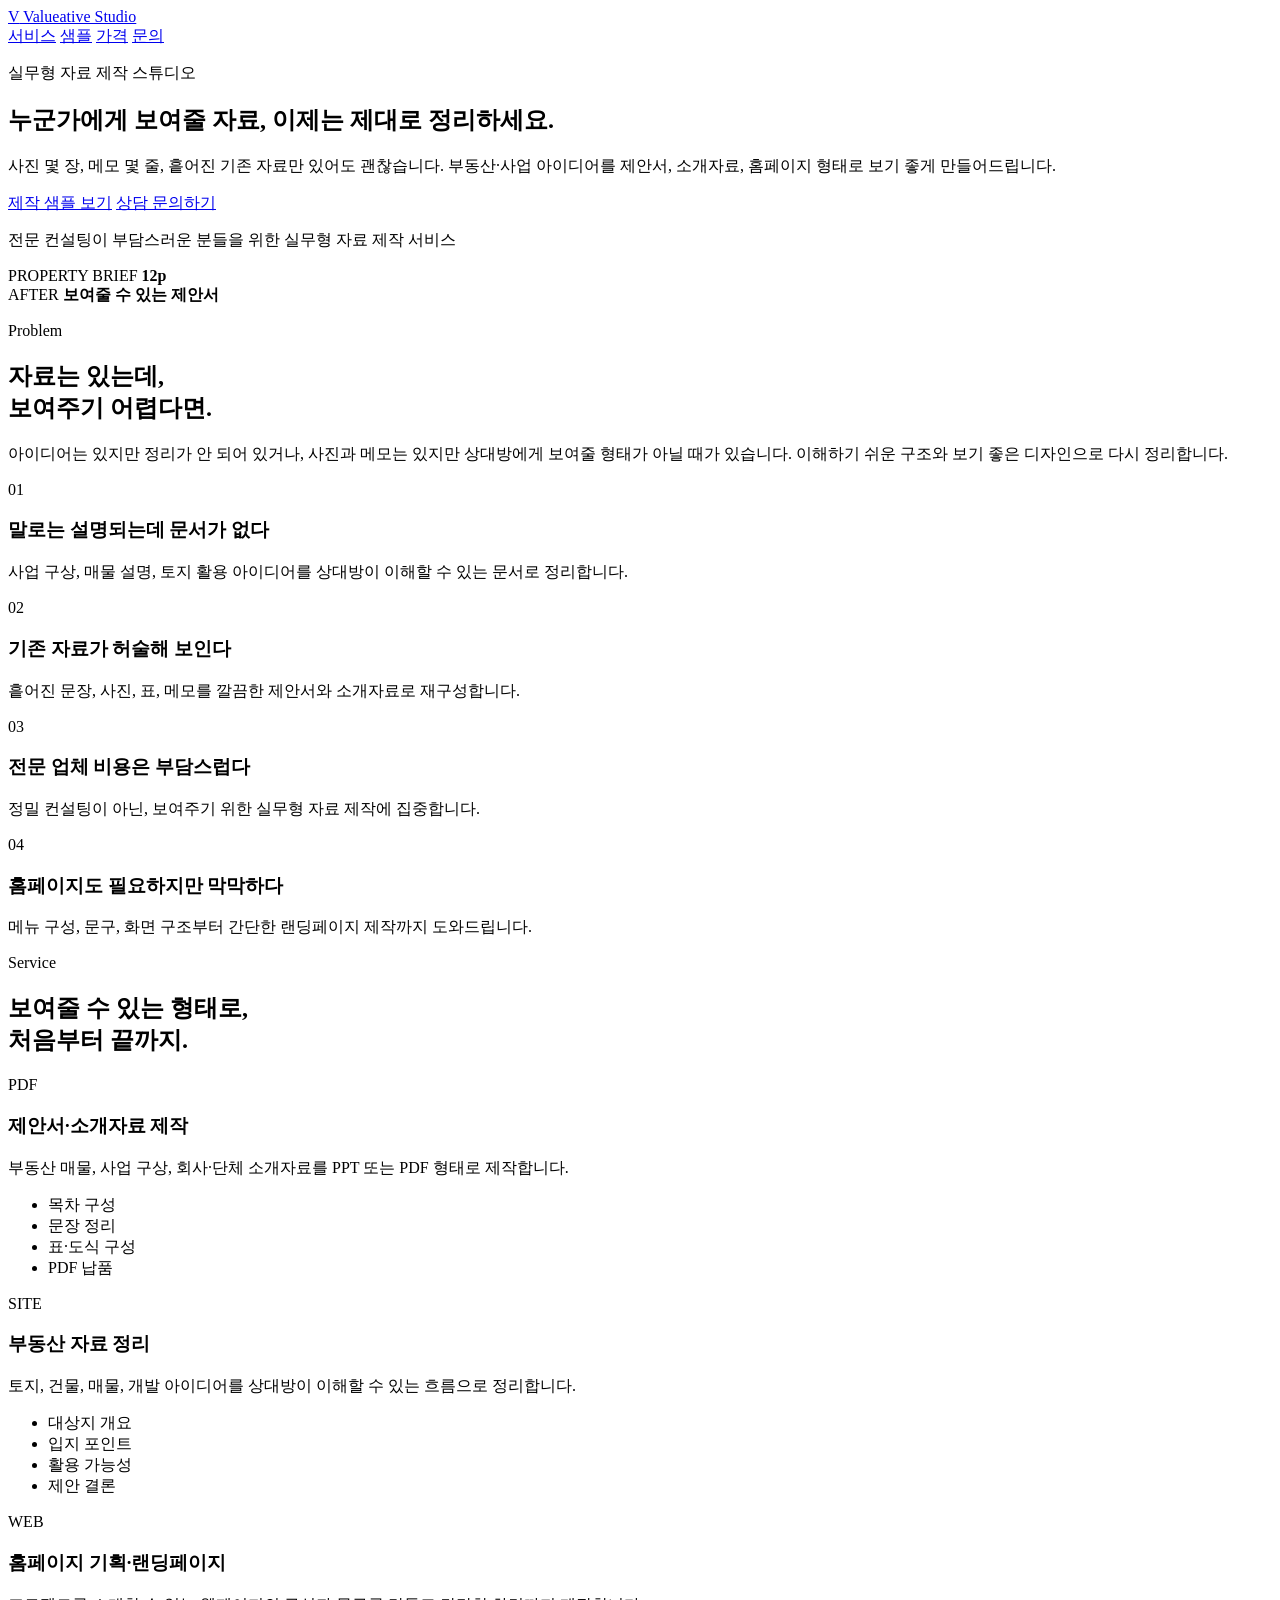
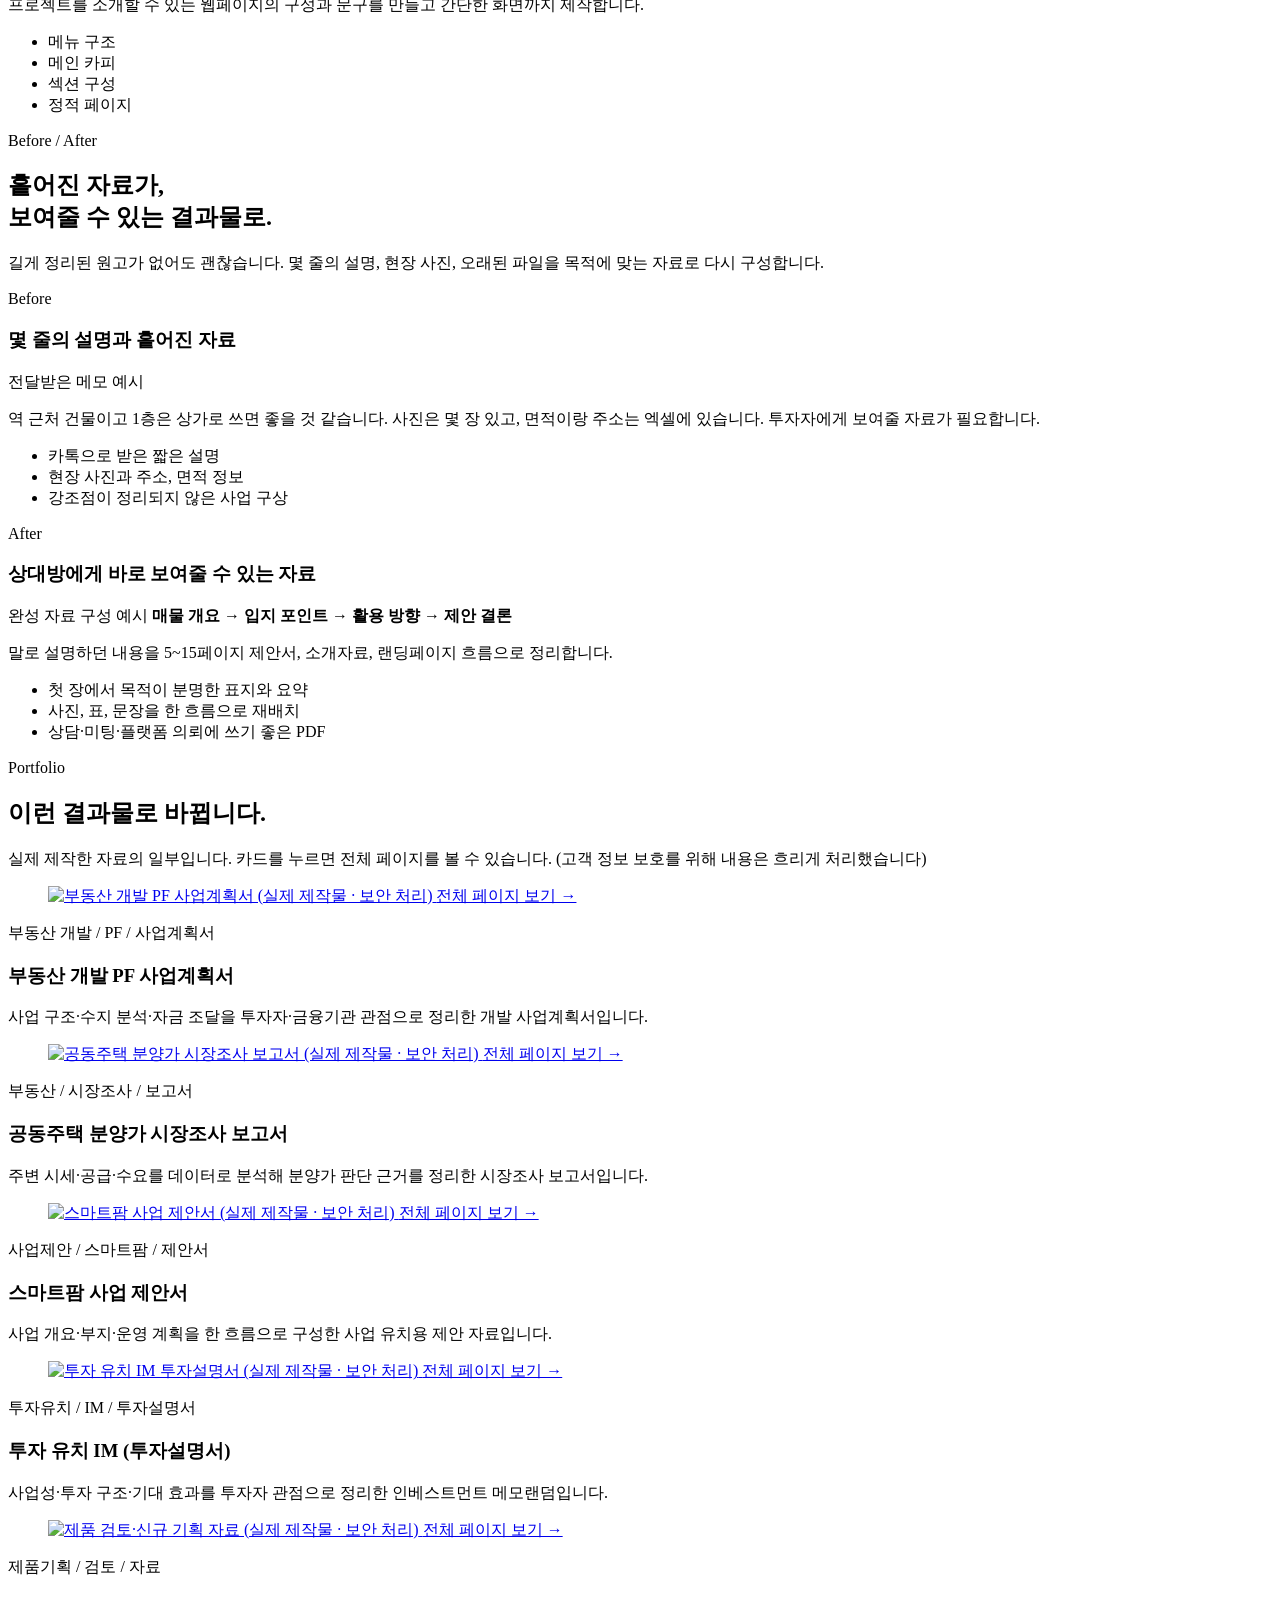
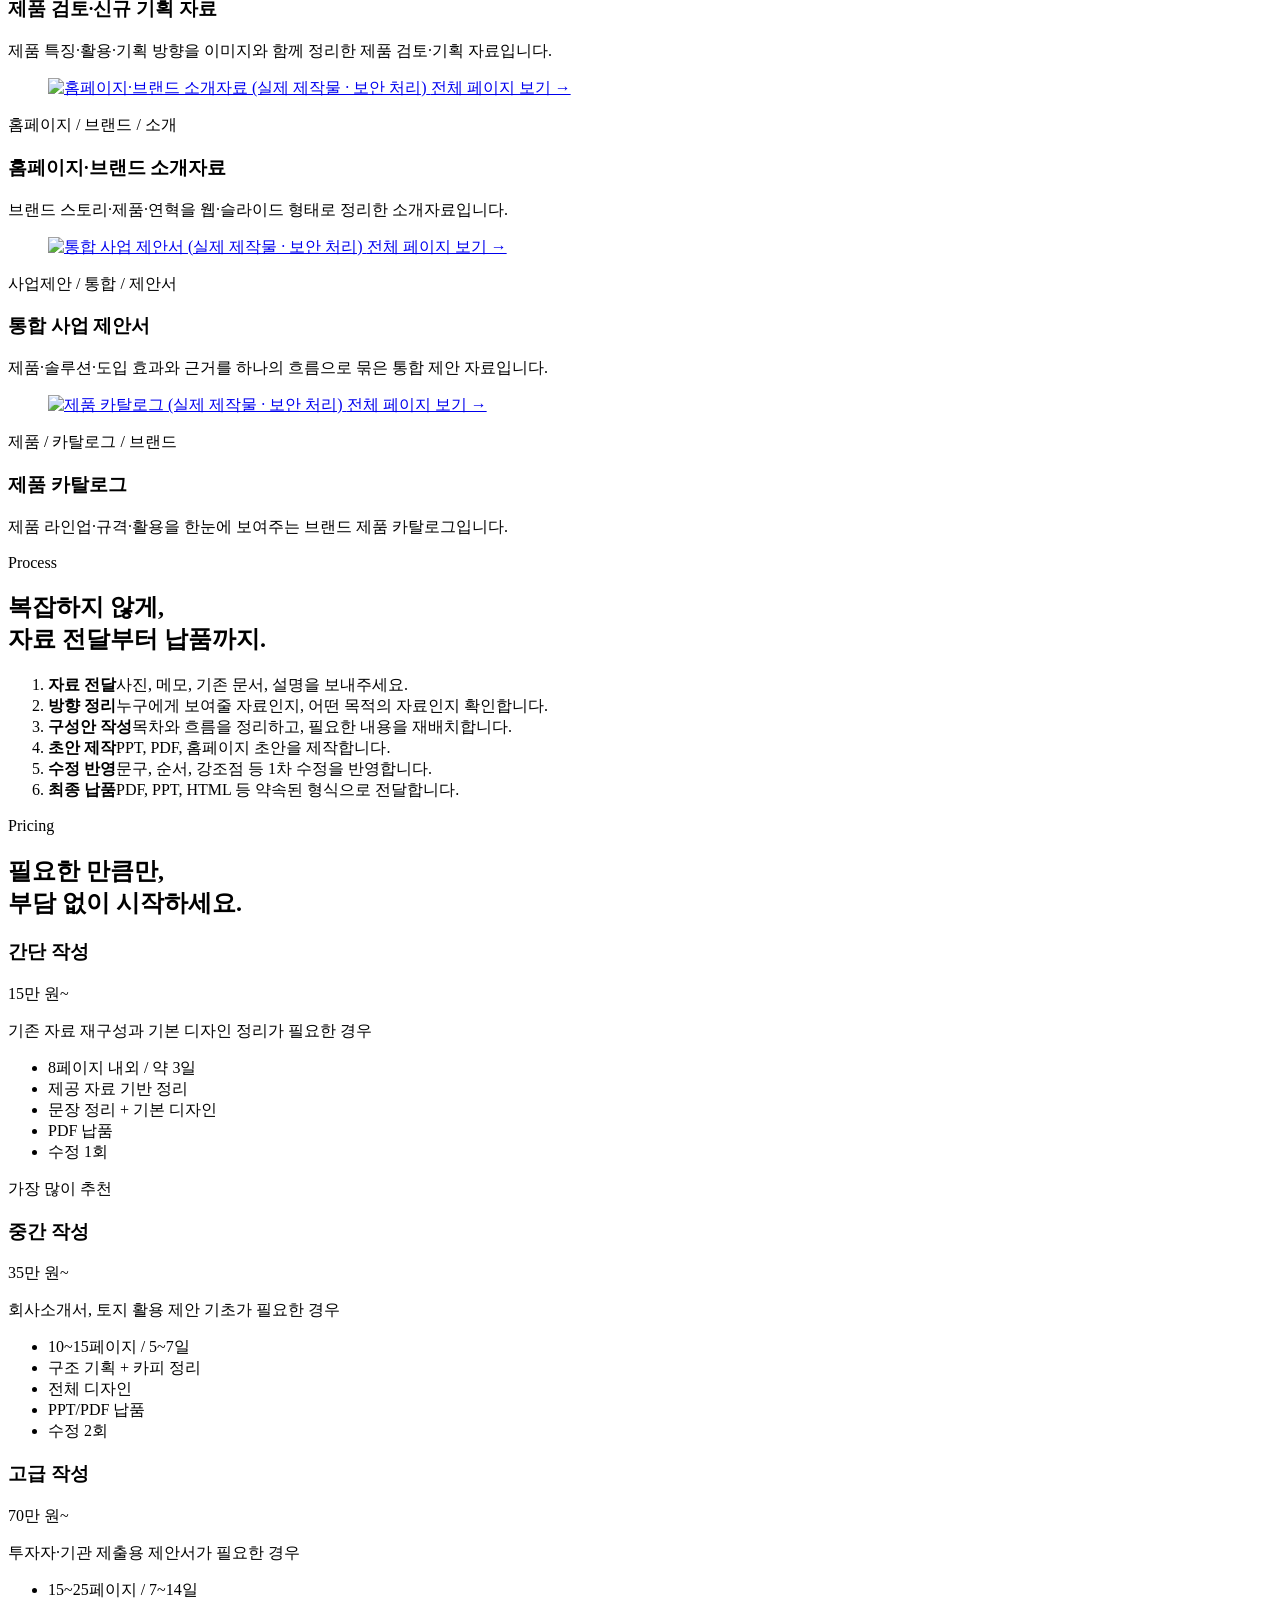
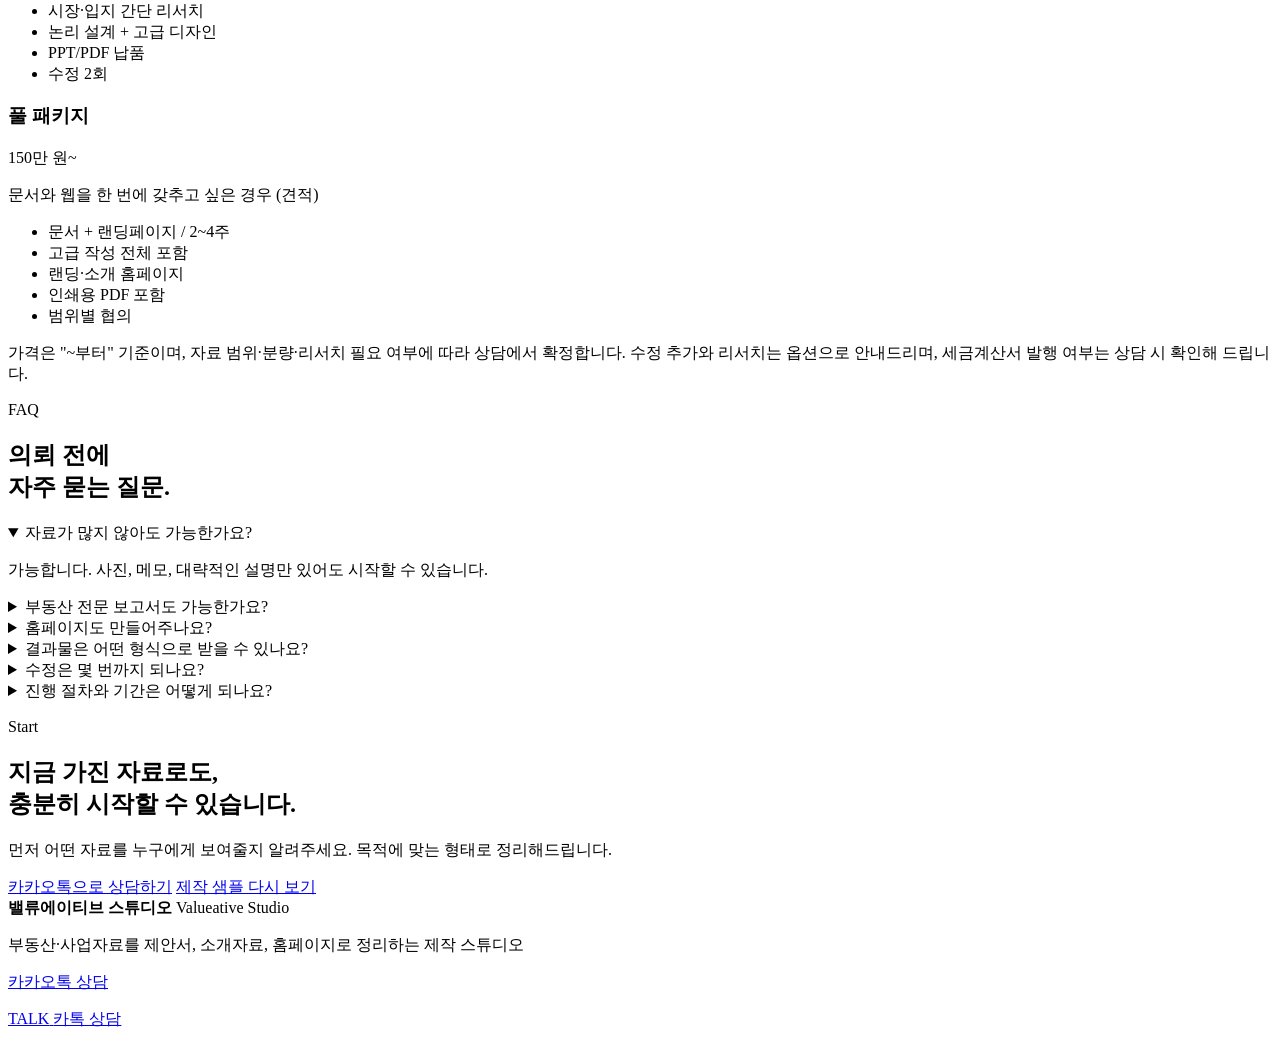
==== commit b1c4cd93: "feat: 포트폴리오 회사소개서→SMGM 통합 제안서(최종)로 교체 smgm-company(회사소개서) 삭제, (최신)SMGM_통합_제안서_최종.html 25p 렌더·블러 뷰어로 " ====
--- a/src/index.html
+++ b/src/index.html
@@ -344,15 +344,15 @@
             </article>
             <article class="portfolio-card reveal">
               <figure class="portfolio-visual">
-                <a class="portfolio-visual-link" href="/portfolio/smgm-company.html" target="_blank" rel="noopener" aria-label="회사 소개서 전체 페이지 보기">
-                  <img src="/assets/portfolio/smgm-company.png" alt="회사 소개서 (실제 제작물 · 보안 처리)" loading="lazy">
-                  <span class="portfolio-hint">전체 페이지 보기 →</span>
-                </a>
-              </figure>
-              <div class="portfolio-body">
-                <span>회사소개 / 브랜드 / 소개서</span>
-                <h3>회사 소개서</h3>
-                <p>사업 영역·기술·연혁을 신뢰감 있게 정리한 회사 소개서입니다.</p>
+                <a class="portfolio-visual-link" href="/portfolio/smgm-proposal.html" target="_blank" rel="noopener" aria-label="통합 사업 제안서 전체 페이지 보기">
+                  <img src="/assets/portfolio/smgm-proposal.png" alt="통합 사업 제안서 (실제 제작물 · 보안 처리)" loading="lazy">
+                  <span class="portfolio-hint">전체 페이지 보기 →</span>
+                </a>
+              </figure>
+              <div class="portfolio-body">
+                <span>사업제안 / 통합 / 제안서</span>
+                <h3>통합 사업 제안서</h3>
+                <p>제품·솔루션·도입 효과와 근거를 하나의 흐름으로 묶은 통합 제안 자료입니다.</p>
               </div>
             </article>
             <article class="portfolio-card reveal">
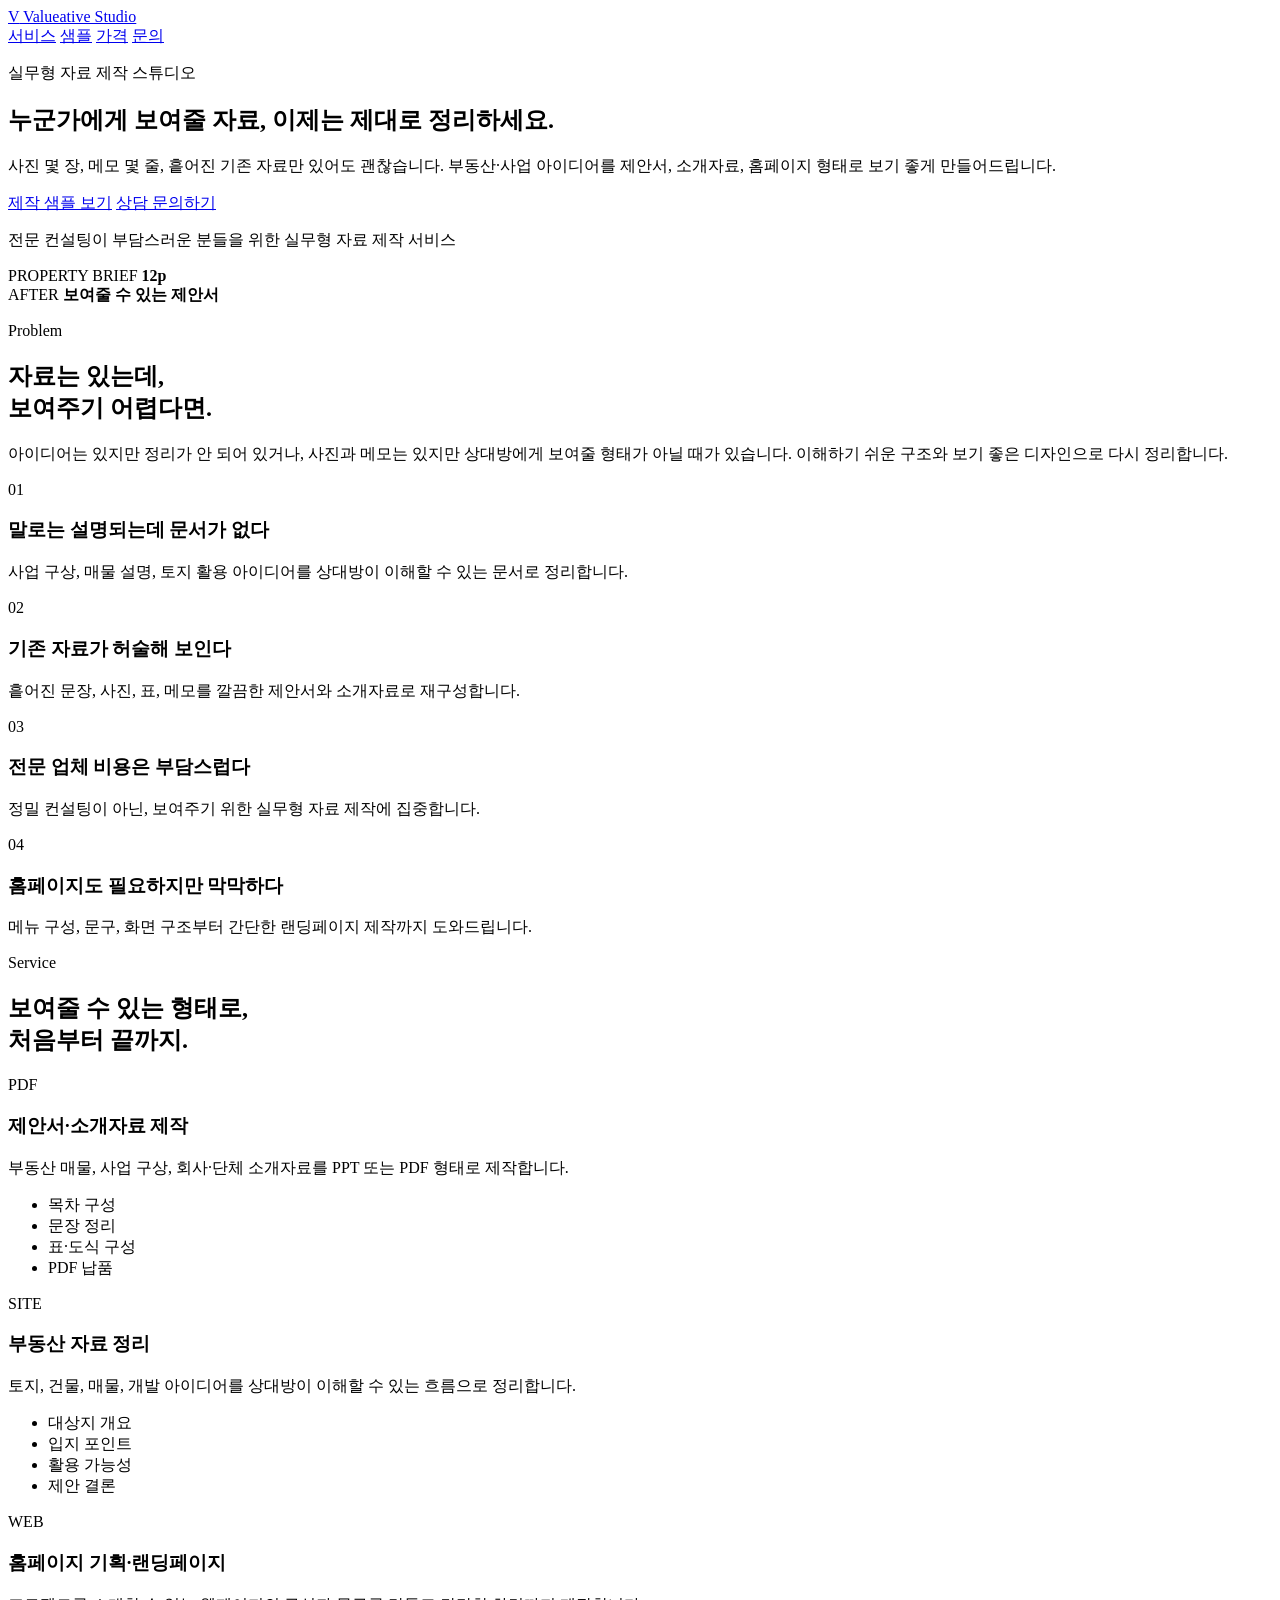
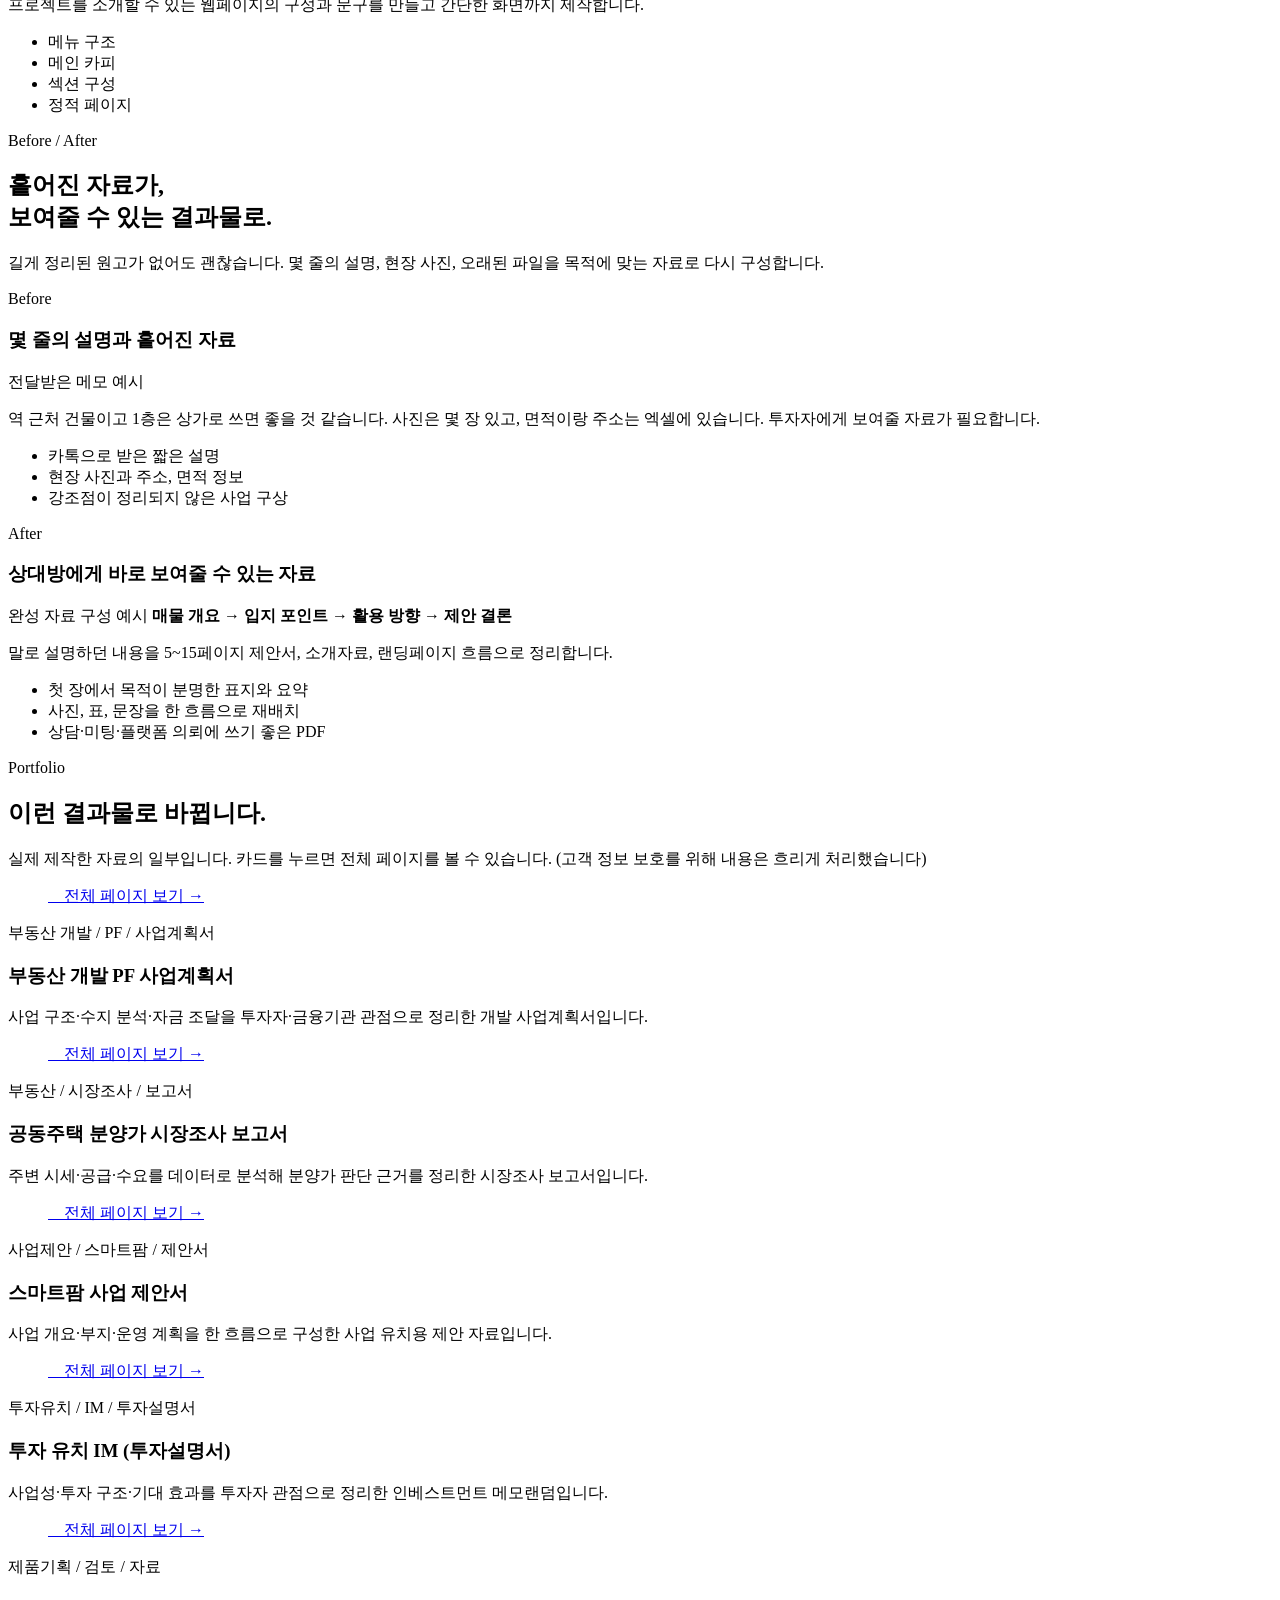
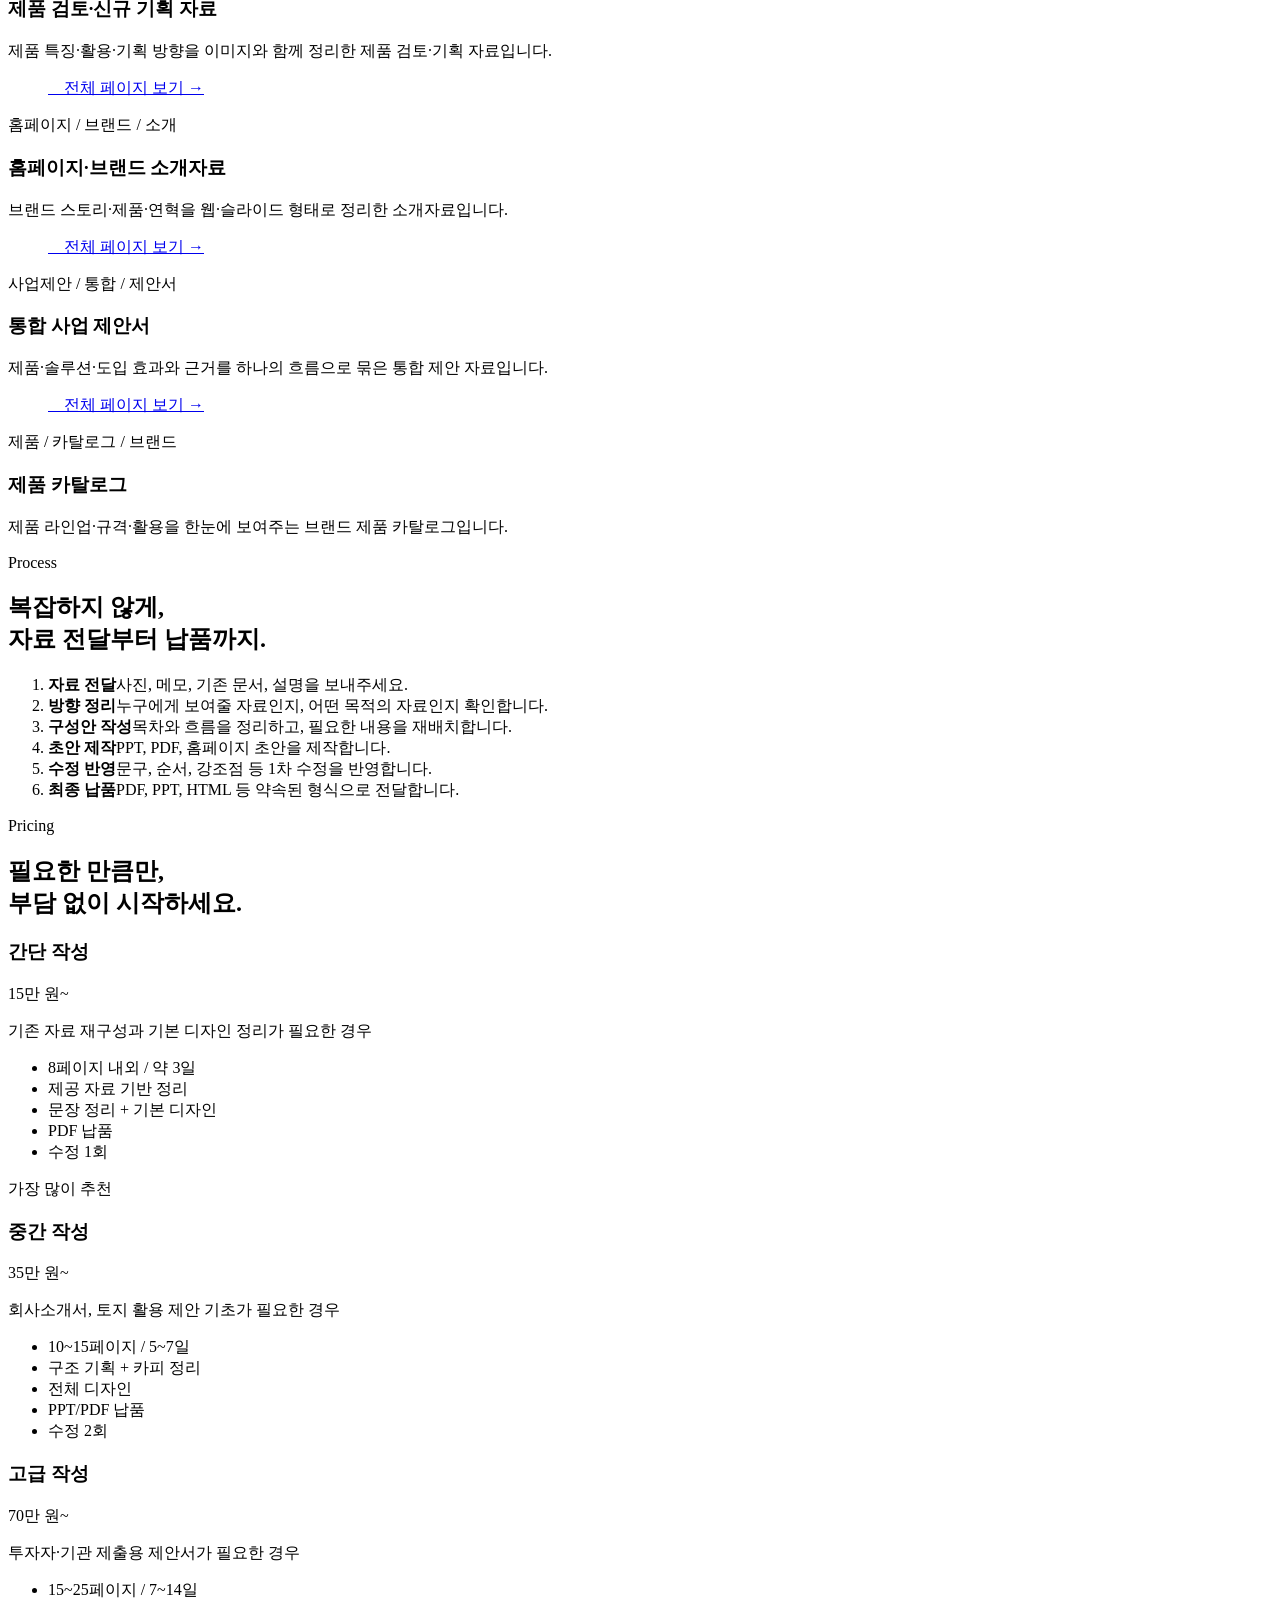
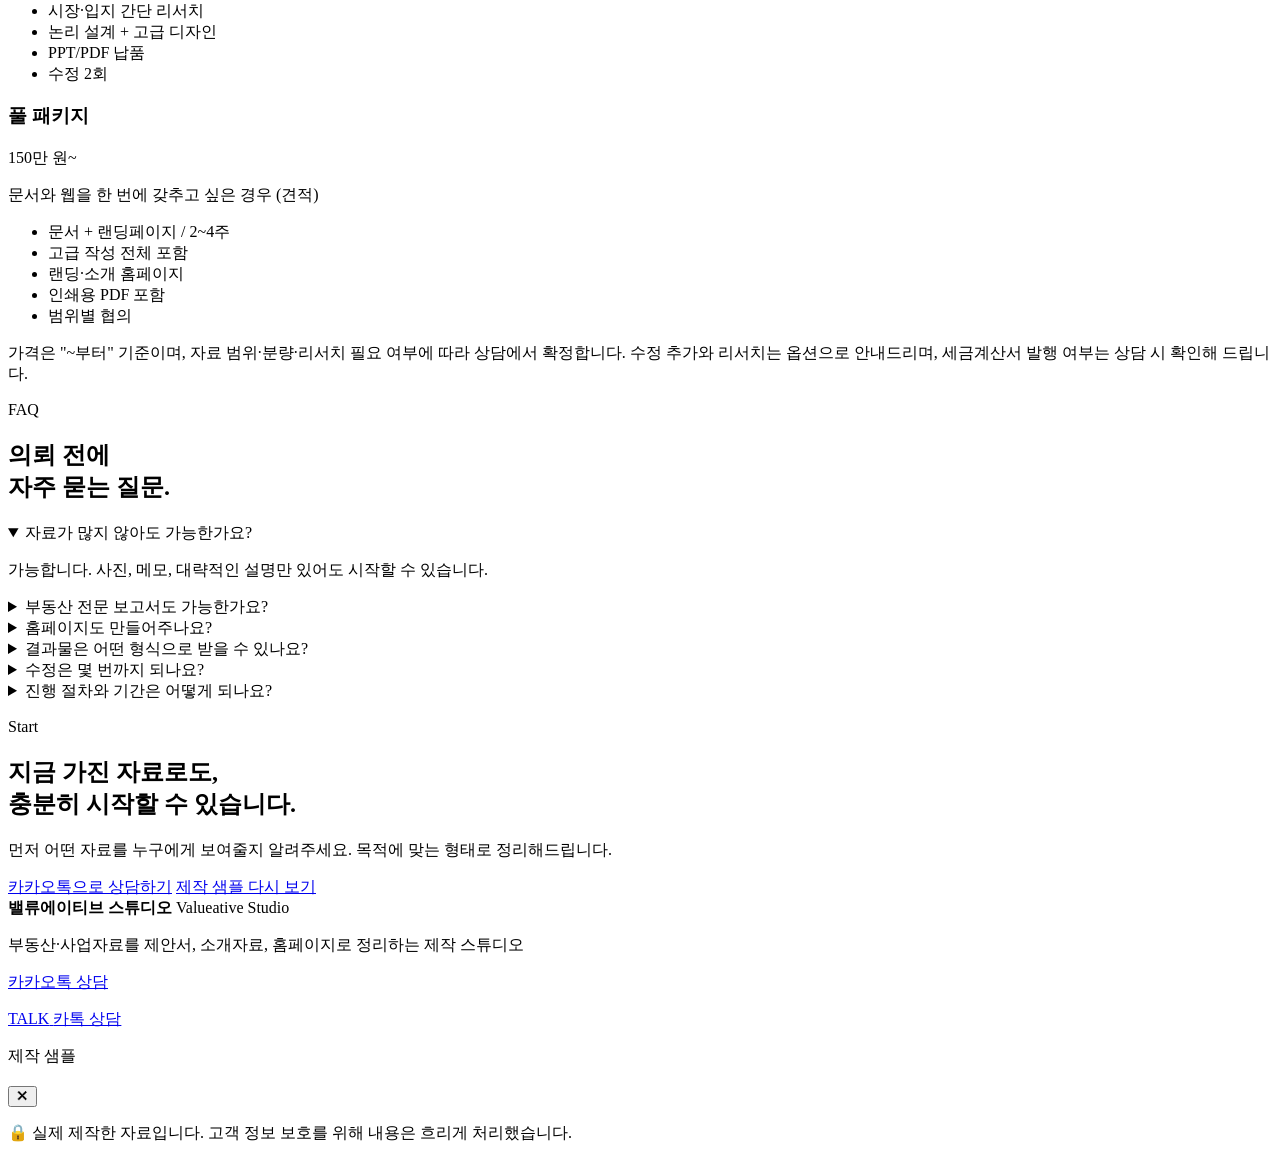
==== commit 1621a6f6: "feat: 포트폴리오 카드 2x2 썸네일 + 클릭 시 팝업(모달) - 카드 표지 1장 → 각 문서 p01~p04 2x2 그리드 썸네일 - 클릭 시 별도 페이지 대신 모달 팝업으로 " ====
--- a/src/index.html
+++ b/src/index.html
@@ -26,7 +26,7 @@
       rel="icon"
       href="data:image/svg+xml,%3Csvg xmlns='http://www.w3.org/2000/svg' viewBox='0 0 64 64'%3E%3Crect width='64' height='64' rx='32' fill='%23c8a45d'/%3E%3Cpath d='M18 16h9l6 27 6-27h8L38 48H28L18 16z' fill='%230b0d10'/%3E%3C/svg%3E"
     >
-    <link rel="stylesheet" href="/css/style.css?v=20260709-1">
+    <link rel="stylesheet" href="/css/style.css?v=20260710-1">
     <!-- 전환 추적 설정: 배포 전 아래 3개 값을 실제 ID로 교체 (미교체 시 자동 비활성) -->
     <script>
       window.VS_CONFIG = {
@@ -266,8 +266,13 @@
           <div class="portfolio-grid">
             <article class="portfolio-card reveal">
               <figure class="portfolio-visual">
-                <a class="portfolio-visual-link" href="/portfolio/pf-business-plan.html" target="_blank" rel="noopener" aria-label="부동산 개발 PF 사업계획서 전체 페이지 보기">
-                  <img src="/assets/portfolio/pf-business-plan.png" alt="부동산 개발 PF 사업계획서 (실제 제작물 · 보안 처리)" loading="lazy">
+                <a class="portfolio-visual-link" href="/portfolio/pf-business-plan.html" data-portfolio="pf-business-plan" aria-label="부동산 개발 PF 사업계획서 전체 페이지 보기">
+                <span class="portfolio-thumb-grid">
+                  <img src="/assets/portfolio/pages/pf-business-plan/p01.jpg" alt="" loading="lazy">
+                  <img src="/assets/portfolio/pages/pf-business-plan/p02.jpg" alt="" loading="lazy">
+                  <img src="/assets/portfolio/pages/pf-business-plan/p03.jpg" alt="" loading="lazy">
+                  <img src="/assets/portfolio/pages/pf-business-plan/p04.jpg" alt="" loading="lazy">
+                </span>
                   <span class="portfolio-hint">전체 페이지 보기 →</span>
                 </a>
               </figure>
@@ -279,8 +284,13 @@
             </article>
             <article class="portfolio-card reveal">
               <figure class="portfolio-visual">
-                <a class="portfolio-visual-link" href="/portfolio/market-research.html" target="_blank" rel="noopener" aria-label="공동주택 분양가 시장조사 보고서 전체 페이지 보기">
-                  <img src="/assets/portfolio/market-research.png" alt="공동주택 분양가 시장조사 보고서 (실제 제작물 · 보안 처리)" loading="lazy">
+                <a class="portfolio-visual-link" href="/portfolio/market-research.html" data-portfolio="market-research" aria-label="공동주택 분양가 시장조사 보고서 전체 페이지 보기">
+                <span class="portfolio-thumb-grid">
+                  <img src="/assets/portfolio/pages/market-research/p01.jpg" alt="" loading="lazy">
+                  <img src="/assets/portfolio/pages/market-research/p02.jpg" alt="" loading="lazy">
+                  <img src="/assets/portfolio/pages/market-research/p03.jpg" alt="" loading="lazy">
+                  <img src="/assets/portfolio/pages/market-research/p04.jpg" alt="" loading="lazy">
+                </span>
                   <span class="portfolio-hint">전체 페이지 보기 →</span>
                 </a>
               </figure>
@@ -292,8 +302,13 @@
             </article>
             <article class="portfolio-card reveal">
               <figure class="portfolio-visual">
-                <a class="portfolio-visual-link" href="/portfolio/smartfarm-proposal.html" target="_blank" rel="noopener" aria-label="스마트팜 사업 제안서 전체 페이지 보기">
-                  <img src="/assets/portfolio/smartfarm-proposal.png" alt="스마트팜 사업 제안서 (실제 제작물 · 보안 처리)" loading="lazy">
+                <a class="portfolio-visual-link" href="/portfolio/smartfarm-proposal.html" data-portfolio="smartfarm-proposal" aria-label="스마트팜 사업 제안서 전체 페이지 보기">
+                <span class="portfolio-thumb-grid">
+                  <img src="/assets/portfolio/pages/smartfarm-proposal/p01.jpg" alt="" loading="lazy">
+                  <img src="/assets/portfolio/pages/smartfarm-proposal/p02.jpg" alt="" loading="lazy">
+                  <img src="/assets/portfolio/pages/smartfarm-proposal/p03.jpg" alt="" loading="lazy">
+                  <img src="/assets/portfolio/pages/smartfarm-proposal/p04.jpg" alt="" loading="lazy">
+                </span>
                   <span class="portfolio-hint">전체 페이지 보기 →</span>
                 </a>
               </figure>
@@ -305,8 +320,13 @@
             </article>
             <article class="portfolio-card reveal">
               <figure class="portfolio-visual">
-                <a class="portfolio-visual-link" href="/portfolio/investment-im.html" target="_blank" rel="noopener" aria-label="투자 유치 IM 전체 페이지 보기">
-                  <img src="/assets/portfolio/investment-im.png" alt="투자 유치 IM 투자설명서 (실제 제작물 · 보안 처리)" loading="lazy">
+                <a class="portfolio-visual-link" href="/portfolio/investment-im.html" data-portfolio="investment-im" aria-label="투자 유치 IM 전체 페이지 보기">
+                <span class="portfolio-thumb-grid">
+                  <img src="/assets/portfolio/pages/investment-im/p01.jpg" alt="" loading="lazy">
+                  <img src="/assets/portfolio/pages/investment-im/p02.jpg" alt="" loading="lazy">
+                  <img src="/assets/portfolio/pages/investment-im/p03.jpg" alt="" loading="lazy">
+                  <img src="/assets/portfolio/pages/investment-im/p04.jpg" alt="" loading="lazy">
+                </span>
                   <span class="portfolio-hint">전체 페이지 보기 →</span>
                 </a>
               </figure>
@@ -318,8 +338,13 @@
             </article>
             <article class="portfolio-card reveal">
               <figure class="portfolio-visual">
-                <a class="portfolio-visual-link" href="/portfolio/product-review.html" target="_blank" rel="noopener" aria-label="제품 검토·신규 기획 자료 전체 페이지 보기">
-                  <img src="/assets/portfolio/product-review.png" alt="제품 검토·신규 기획 자료 (실제 제작물 · 보안 처리)" loading="lazy">
+                <a class="portfolio-visual-link" href="/portfolio/product-review.html" data-portfolio="product-review" aria-label="제품 검토·신규 기획 자료 전체 페이지 보기">
+                <span class="portfolio-thumb-grid">
+                  <img src="/assets/portfolio/pages/product-review/p01.jpg" alt="" loading="lazy">
+                  <img src="/assets/portfolio/pages/product-review/p02.jpg" alt="" loading="lazy">
+                  <img src="/assets/portfolio/pages/product-review/p03.jpg" alt="" loading="lazy">
+                  <img src="/assets/portfolio/pages/product-review/p04.jpg" alt="" loading="lazy">
+                </span>
                   <span class="portfolio-hint">전체 페이지 보기 →</span>
                 </a>
               </figure>
@@ -331,8 +356,13 @@
             </article>
             <article class="portfolio-card reveal">
               <figure class="portfolio-visual">
-                <a class="portfolio-visual-link" href="/portfolio/website-intro.html" target="_blank" rel="noopener" aria-label="홈페이지·브랜드 소개자료 전체 페이지 보기">
-                  <img src="/assets/portfolio/website-intro.png" alt="홈페이지·브랜드 소개자료 (실제 제작물 · 보안 처리)" loading="lazy">
+                <a class="portfolio-visual-link" href="/portfolio/website-intro.html" data-portfolio="website-intro" aria-label="홈페이지·브랜드 소개자료 전체 페이지 보기">
+                <span class="portfolio-thumb-grid">
+                  <img src="/assets/portfolio/pages/website-intro/p01.jpg" alt="" loading="lazy">
+                  <img src="/assets/portfolio/pages/website-intro/p02.jpg" alt="" loading="lazy">
+                  <img src="/assets/portfolio/pages/website-intro/p03.jpg" alt="" loading="lazy">
+                  <img src="/assets/portfolio/pages/website-intro/p04.jpg" alt="" loading="lazy">
+                </span>
                   <span class="portfolio-hint">전체 페이지 보기 →</span>
                 </a>
               </figure>
@@ -344,8 +374,13 @@
             </article>
             <article class="portfolio-card reveal">
               <figure class="portfolio-visual">
-                <a class="portfolio-visual-link" href="/portfolio/smgm-proposal.html" target="_blank" rel="noopener" aria-label="통합 사업 제안서 전체 페이지 보기">
-                  <img src="/assets/portfolio/smgm-proposal.png" alt="통합 사업 제안서 (실제 제작물 · 보안 처리)" loading="lazy">
+                <a class="portfolio-visual-link" href="/portfolio/smgm-proposal.html" data-portfolio="smgm-proposal" aria-label="통합 사업 제안서 전체 페이지 보기">
+                <span class="portfolio-thumb-grid">
+                  <img src="/assets/portfolio/pages/smgm-proposal/p01.jpg" alt="" loading="lazy">
+                  <img src="/assets/portfolio/pages/smgm-proposal/p02.jpg" alt="" loading="lazy">
+                  <img src="/assets/portfolio/pages/smgm-proposal/p03.jpg" alt="" loading="lazy">
+                  <img src="/assets/portfolio/pages/smgm-proposal/p04.jpg" alt="" loading="lazy">
+                </span>
                   <span class="portfolio-hint">전체 페이지 보기 →</span>
                 </a>
               </figure>
@@ -357,8 +392,13 @@
             </article>
             <article class="portfolio-card reveal">
               <figure class="portfolio-visual">
-                <a class="portfolio-visual-link" href="/portfolio/smgm-catalog.html" target="_blank" rel="noopener" aria-label="제품 카탈로그 전체 페이지 보기">
-                  <img src="/assets/portfolio/smgm-catalog.png" alt="제품 카탈로그 (실제 제작물 · 보안 처리)" loading="lazy">
+                <a class="portfolio-visual-link" href="/portfolio/smgm-catalog.html" data-portfolio="smgm-catalog" aria-label="제품 카탈로그 전체 페이지 보기">
+                <span class="portfolio-thumb-grid">
+                  <img src="/assets/portfolio/pages/smgm-catalog/p01.jpg" alt="" loading="lazy">
+                  <img src="/assets/portfolio/pages/smgm-catalog/p02.jpg" alt="" loading="lazy">
+                  <img src="/assets/portfolio/pages/smgm-catalog/p03.jpg" alt="" loading="lazy">
+                  <img src="/assets/portfolio/pages/smgm-catalog/p04.jpg" alt="" loading="lazy">
+                </span>
                   <span class="portfolio-hint">전체 페이지 보기 →</span>
                 </a>
               </figure>
@@ -519,6 +559,21 @@
       <span class="kakao-float-text">카톡 상담</span>
     </a>
 
-    <script src="/js/main.js?v=20260709-1"></script>
+    <div class="pf-modal" id="pfModal" aria-hidden="true" role="dialog" aria-modal="true" aria-labelledby="pfModalTitle">
+      <div class="pf-modal-backdrop" data-pf-close></div>
+      <div class="pf-modal-panel">
+        <div class="pf-modal-head">
+          <div>
+            <p class="pf-modal-eyebrow">제작 샘플</p>
+            <h3 class="pf-modal-title" id="pfModalTitle"></h3>
+          </div>
+          <button class="pf-modal-close" type="button" data-pf-close aria-label="닫기">&#10005;</button>
+        </div>
+        <p class="pf-modal-note">🔒 실제 제작한 자료입니다. 고객 정보 보호를 위해 내용은 흐리게 처리했습니다.</p>
+        <div class="pf-modal-grid" id="pfModalGrid"></div>
+      </div>
+    </div>
+
+    <script src="/js/main.js?v=20260710-1"></script>
   </body>
 </html>
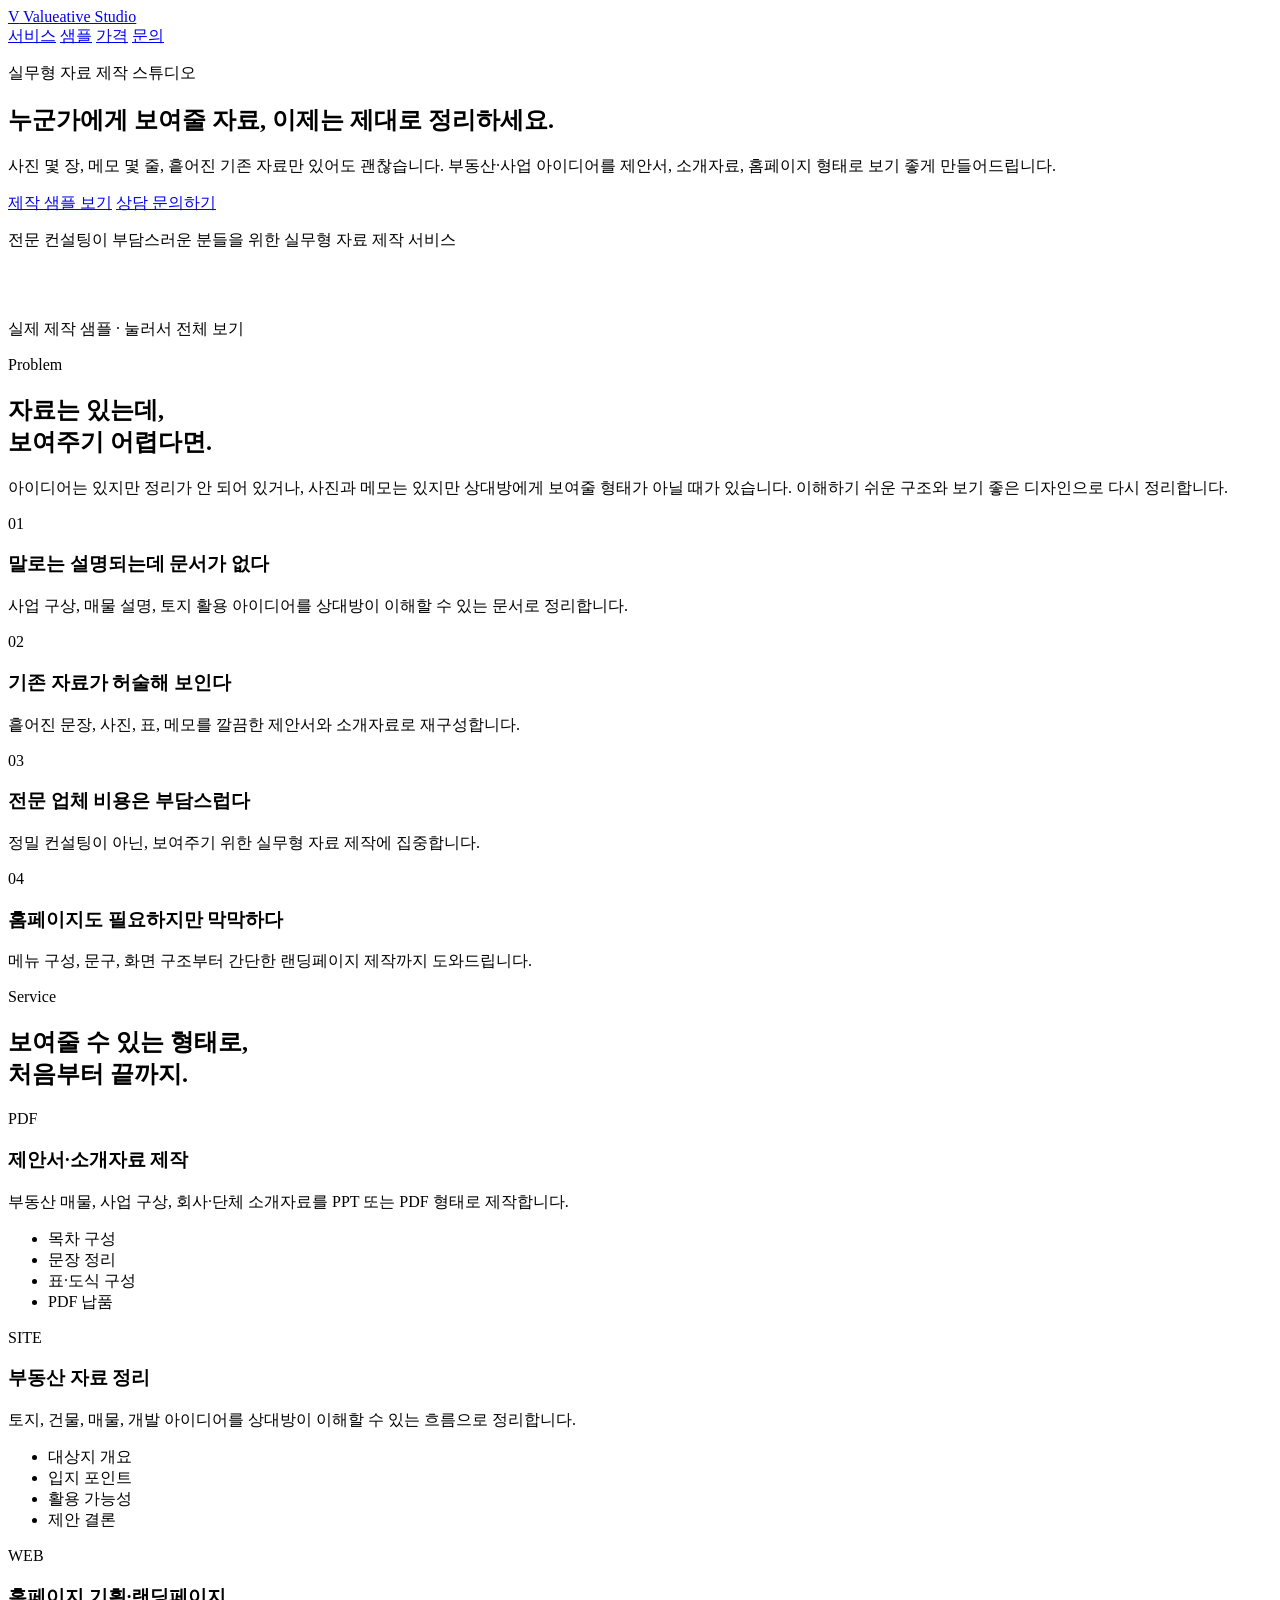
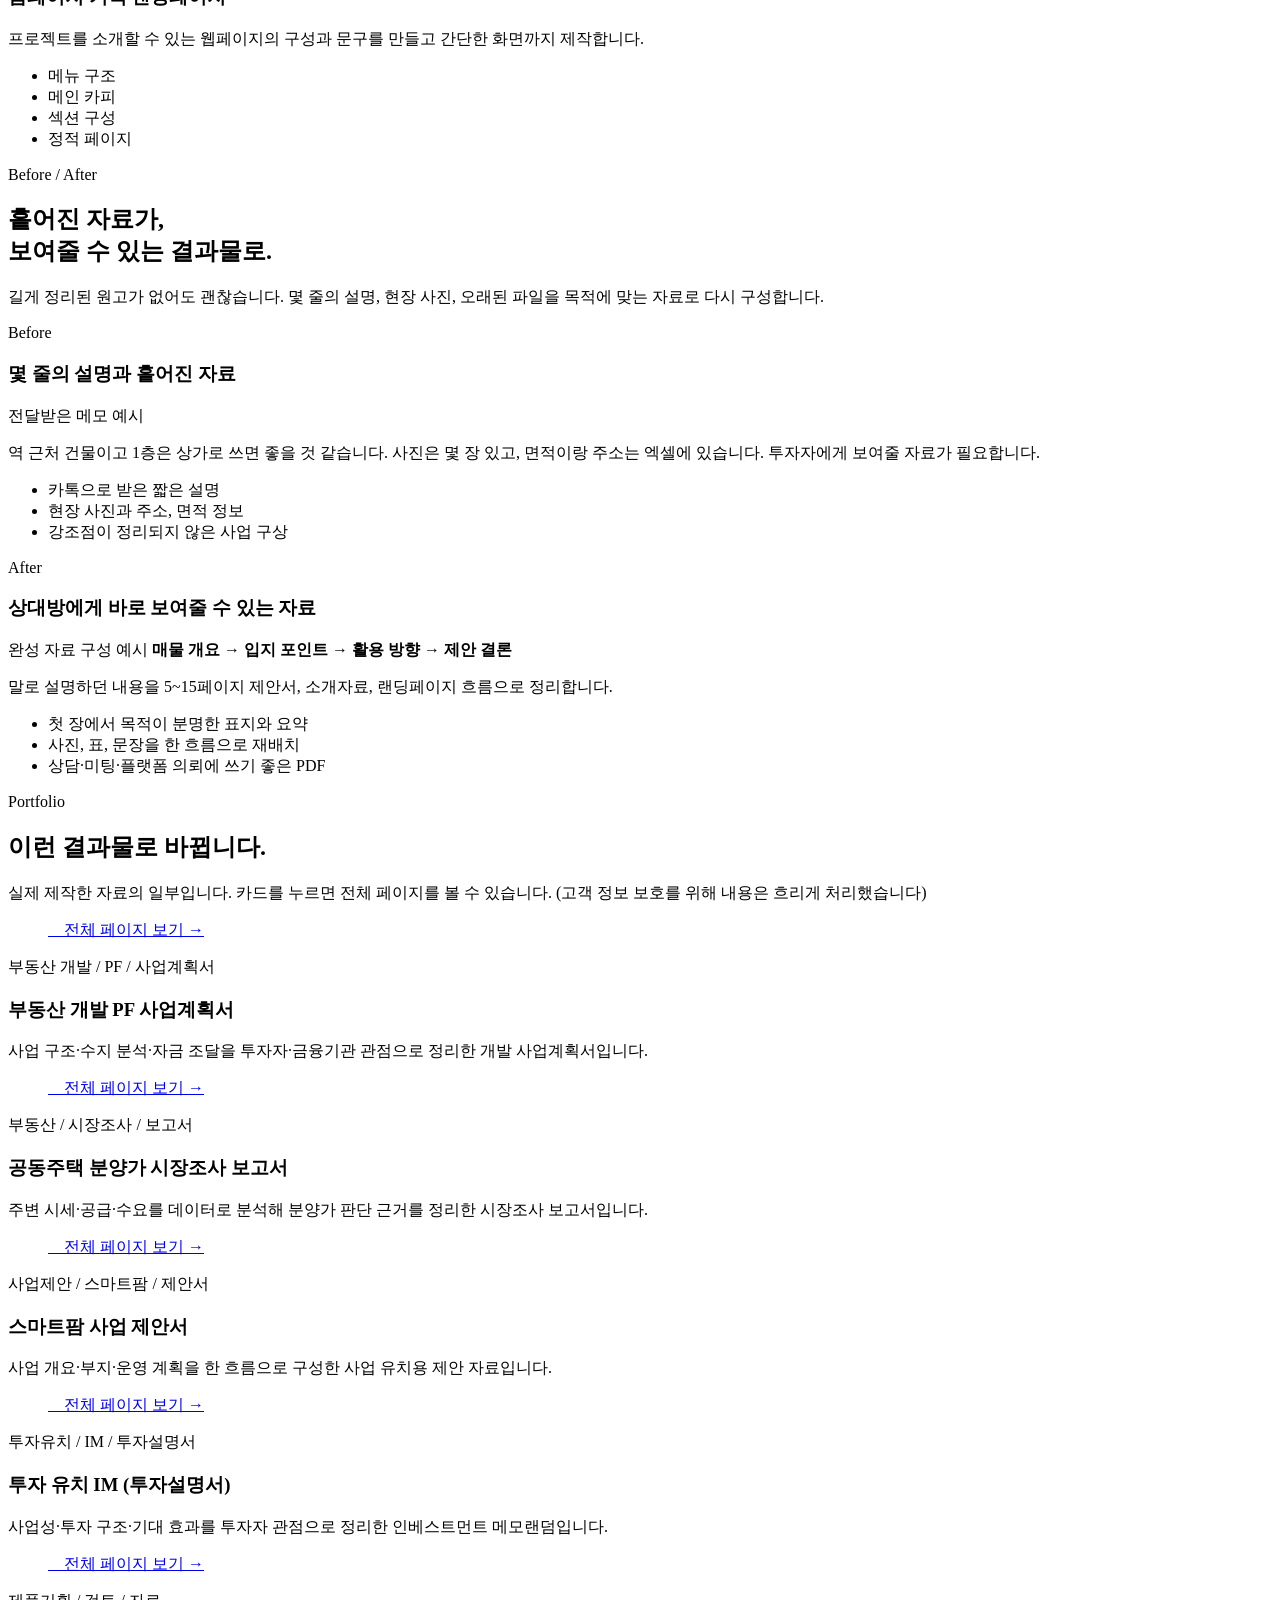
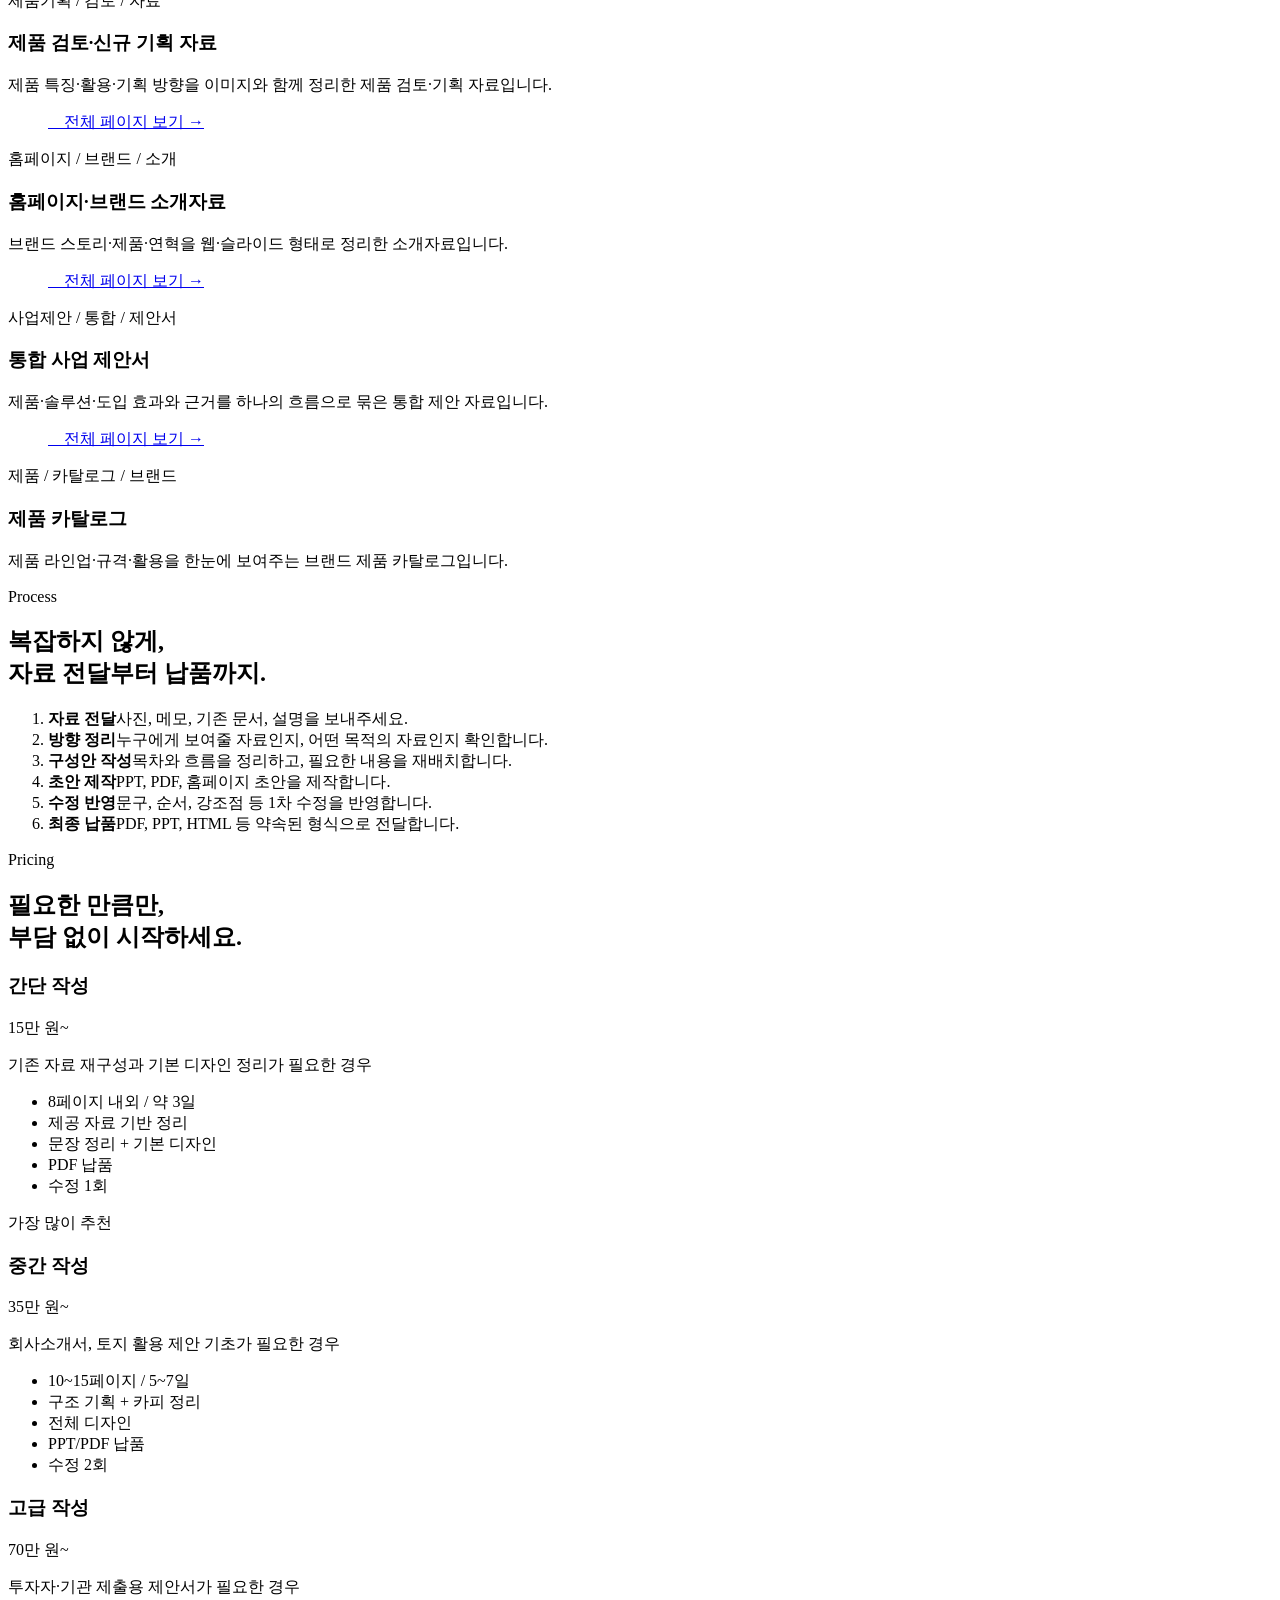
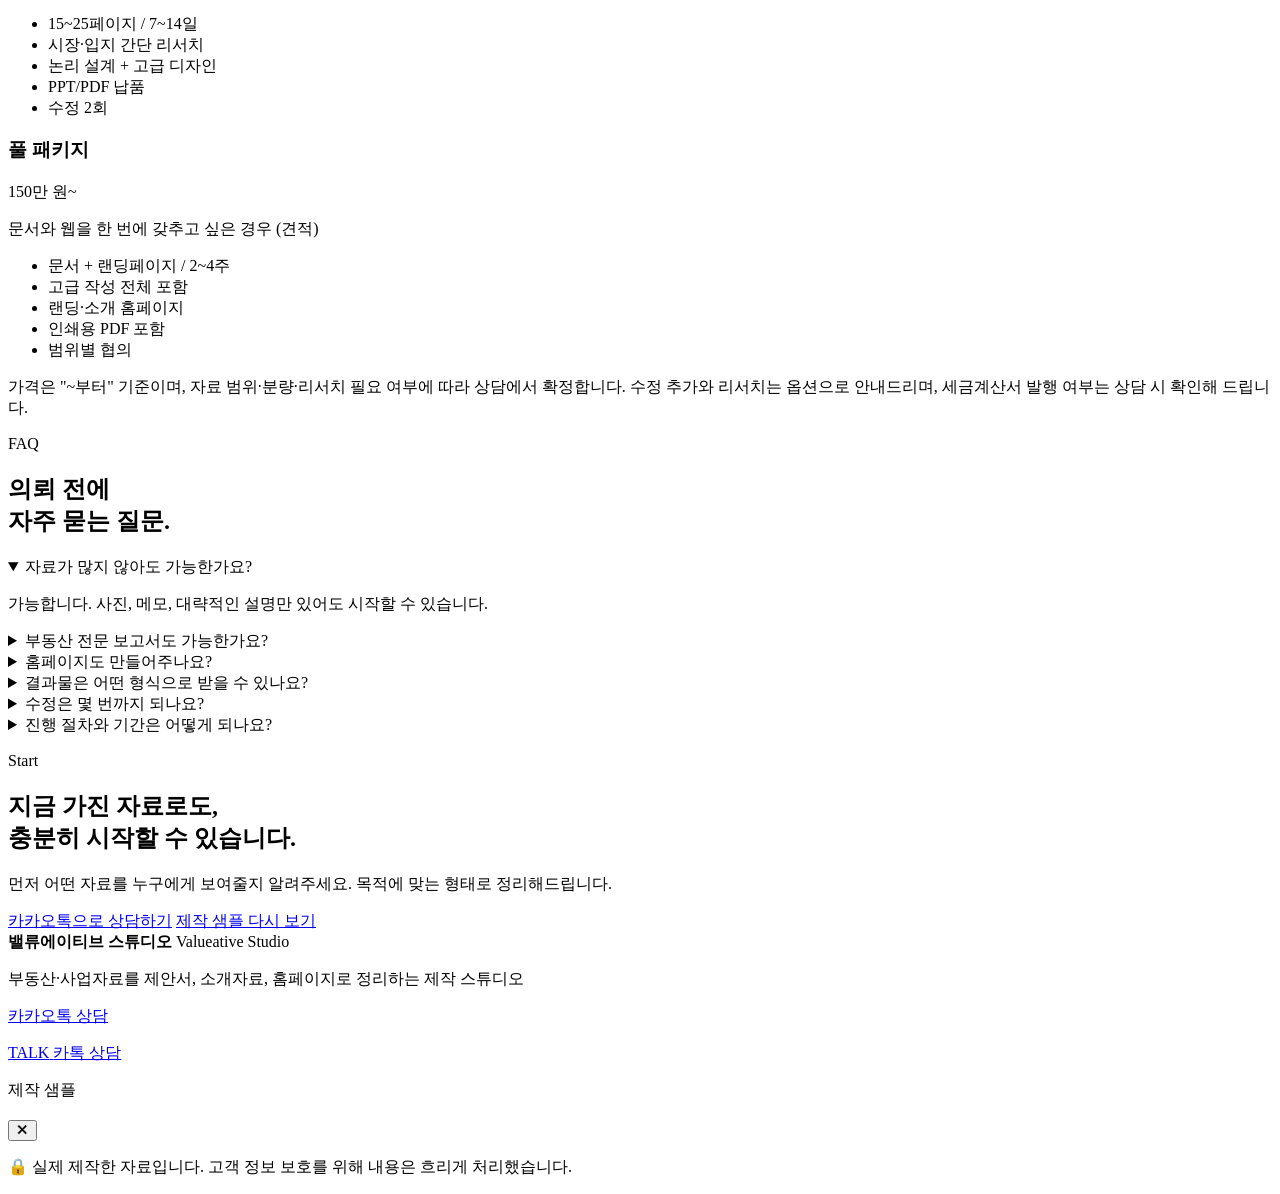
==== commit 76c79d9c: "feat: 히어로 리뉴얼 — 실제 제작물 2행 대향 스크롤 Living Wall - 추상 목업(PROPERTY BRIEF 스켈레톤) → 실제 샘플 16장 2행 무한 마퀴(위/아래 " ====
--- a/src/index.html
+++ b/src/index.html
@@ -26,7 +26,7 @@
       rel="icon"
       href="data:image/svg+xml,%3Csvg xmlns='http://www.w3.org/2000/svg' viewBox='0 0 64 64'%3E%3Crect width='64' height='64' rx='32' fill='%23c8a45d'/%3E%3Cpath d='M18 16h9l6 27 6-27h8L38 48H28L18 16z' fill='%230b0d10'/%3E%3C/svg%3E"
     >
-    <link rel="stylesheet" href="/css/style.css?v=20260710-1">
+    <link rel="stylesheet" href="/css/style.css?v=20260710-3">
     <!-- 전환 추적 설정: 배포 전 아래 3개 값을 실제 ID로 교체 (미교체 시 자동 비활성) -->
     <script>
       window.VS_CONFIG = {
@@ -103,30 +103,10 @@
             <p class="hero-note">전문 컨설팅이 부담스러운 분들을 위한 실무형 자료 제작 서비스</p>
           </div>
 
-          <div class="hero-showcase scale-in" aria-label="제안서 화면 미리보기">
-            <div class="document-card document-main">
-              <div class="doc-topline">
-                <span>PROPERTY BRIEF</span>
-                <strong>12p</strong>
-              </div>
-              <div class="doc-title-lines">
-                <span></span>
-                <span></span>
-                <span></span>
-              </div>
-              <div class="doc-chart">
-                <i></i><i></i><i></i><i></i>
-              </div>
-              <div class="doc-list">
-                <span></span>
-                <span></span>
-                <span></span>
-              </div>
-            </div>
-            <div class="document-card document-sub">
-              <span class="mini-label">AFTER</span>
-              <strong>보여줄 수 있는 제안서</strong>
-            </div>
+          <div class="hero-showcase hero-wall scale-in" aria-label="실제 제작 샘플 모음">
+            <div class="wall-row wall-row-a"><div class="wall-track"><a class="wall-card" href="/portfolio/pf-business-plan.html" data-portfolio="pf-business-plan" aria-label="부동산 개발 PF 사업계획서 샘플 열기"><img src="/assets/portfolio/hero/pf-business-plan-0.jpg" alt="" loading="lazy"></a><a class="wall-card" href="/portfolio/smartfarm-proposal.html" data-portfolio="smartfarm-proposal" aria-label="스마트팜 사업 제안서 샘플 열기"><img src="/assets/portfolio/hero/smartfarm-proposal-0.jpg" alt="" loading="lazy"></a><a class="wall-card" href="/portfolio/product-review.html" data-portfolio="product-review" aria-label="제품 검토·신규 기획 자료 샘플 열기"><img src="/assets/portfolio/hero/product-review-0.jpg" alt="" loading="lazy"></a><a class="wall-card" href="/portfolio/smgm-catalog.html" data-portfolio="smgm-catalog" aria-label="제품 카탈로그 샘플 열기"><img src="/assets/portfolio/hero/smgm-catalog-0.jpg" alt="" loading="lazy"></a><a class="wall-card" href="/portfolio/market-research.html" data-portfolio="market-research" aria-label="공동주택 분양가 시장조사 보고서 샘플 열기"><img src="/assets/portfolio/hero/market-research-0.jpg" alt="" loading="lazy"></a><a class="wall-card" href="/portfolio/investment-im.html" data-portfolio="investment-im" aria-label="투자 유치 IM (투자설명서) 샘플 열기"><img src="/assets/portfolio/hero/investment-im-0.jpg" alt="" loading="lazy"></a><a class="wall-card" href="/portfolio/website-intro.html" data-portfolio="website-intro" aria-label="홈페이지·브랜드 소개자료 샘플 열기"><img src="/assets/portfolio/hero/website-intro-0.jpg" alt="" loading="lazy"></a><a class="wall-card" href="/portfolio/smgm-proposal.html" data-portfolio="smgm-proposal" aria-label="통합 사업 제안서 샘플 열기"><img src="/assets/portfolio/hero/smgm-proposal-0.jpg" alt="" loading="lazy"></a><a class="wall-card" href="/portfolio/pf-business-plan.html" data-portfolio="pf-business-plan" aria-hidden="true" tabindex="-1"><img src="/assets/portfolio/hero/pf-business-plan-0.jpg" alt="" loading="lazy"></a><a class="wall-card" href="/portfolio/smartfarm-proposal.html" data-portfolio="smartfarm-proposal" aria-hidden="true" tabindex="-1"><img src="/assets/portfolio/hero/smartfarm-proposal-0.jpg" alt="" loading="lazy"></a><a class="wall-card" href="/portfolio/product-review.html" data-portfolio="product-review" aria-hidden="true" tabindex="-1"><img src="/assets/portfolio/hero/product-review-0.jpg" alt="" loading="lazy"></a><a class="wall-card" href="/portfolio/smgm-catalog.html" data-portfolio="smgm-catalog" aria-hidden="true" tabindex="-1"><img src="/assets/portfolio/hero/smgm-catalog-0.jpg" alt="" loading="lazy"></a><a class="wall-card" href="/portfolio/market-research.html" data-portfolio="market-research" aria-hidden="true" tabindex="-1"><img src="/assets/portfolio/hero/market-research-0.jpg" alt="" loading="lazy"></a><a class="wall-card" href="/portfolio/investment-im.html" data-portfolio="investment-im" aria-hidden="true" tabindex="-1"><img src="/assets/portfolio/hero/investment-im-0.jpg" alt="" loading="lazy"></a><a class="wall-card" href="/portfolio/website-intro.html" data-portfolio="website-intro" aria-hidden="true" tabindex="-1"><img src="/assets/portfolio/hero/website-intro-0.jpg" alt="" loading="lazy"></a><a class="wall-card" href="/portfolio/smgm-proposal.html" data-portfolio="smgm-proposal" aria-hidden="true" tabindex="-1"><img src="/assets/portfolio/hero/smgm-proposal-0.jpg" alt="" loading="lazy"></a></div></div>
+            <div class="wall-row wall-row-b"><div class="wall-track"><a class="wall-card" href="/portfolio/smgm-catalog.html" data-portfolio="smgm-catalog" aria-label="제품 카탈로그 샘플 열기"><img src="/assets/portfolio/hero/smgm-catalog-1.jpg" alt="" loading="lazy"></a><a class="wall-card" href="/portfolio/market-research.html" data-portfolio="market-research" aria-label="공동주택 분양가 시장조사 보고서 샘플 열기"><img src="/assets/portfolio/hero/market-research-1.jpg" alt="" loading="lazy"></a><a class="wall-card" href="/portfolio/website-intro.html" data-portfolio="website-intro" aria-label="홈페이지·브랜드 소개자료 샘플 열기"><img src="/assets/portfolio/hero/website-intro-1.jpg" alt="" loading="lazy"></a><a class="wall-card" href="/portfolio/pf-business-plan.html" data-portfolio="pf-business-plan" aria-label="부동산 개발 PF 사업계획서 샘플 열기"><img src="/assets/portfolio/hero/pf-business-plan-1.jpg" alt="" loading="lazy"></a><a class="wall-card" href="/portfolio/smgm-proposal.html" data-portfolio="smgm-proposal" aria-label="통합 사업 제안서 샘플 열기"><img src="/assets/portfolio/hero/smgm-proposal-1.jpg" alt="" loading="lazy"></a><a class="wall-card" href="/portfolio/product-review.html" data-portfolio="product-review" aria-label="제품 검토·신규 기획 자료 샘플 열기"><img src="/assets/portfolio/hero/product-review-1.jpg" alt="" loading="lazy"></a><a class="wall-card" href="/portfolio/investment-im.html" data-portfolio="investment-im" aria-label="투자 유치 IM (투자설명서) 샘플 열기"><img src="/assets/portfolio/hero/investment-im-1.jpg" alt="" loading="lazy"></a><a class="wall-card" href="/portfolio/smartfarm-proposal.html" data-portfolio="smartfarm-proposal" aria-label="스마트팜 사업 제안서 샘플 열기"><img src="/assets/portfolio/hero/smartfarm-proposal-1.jpg" alt="" loading="lazy"></a><a class="wall-card" href="/portfolio/smgm-catalog.html" data-portfolio="smgm-catalog" aria-hidden="true" tabindex="-1"><img src="/assets/portfolio/hero/smgm-catalog-1.jpg" alt="" loading="lazy"></a><a class="wall-card" href="/portfolio/market-research.html" data-portfolio="market-research" aria-hidden="true" tabindex="-1"><img src="/assets/portfolio/hero/market-research-1.jpg" alt="" loading="lazy"></a><a class="wall-card" href="/portfolio/website-intro.html" data-portfolio="website-intro" aria-hidden="true" tabindex="-1"><img src="/assets/portfolio/hero/website-intro-1.jpg" alt="" loading="lazy"></a><a class="wall-card" href="/portfolio/pf-business-plan.html" data-portfolio="pf-business-plan" aria-hidden="true" tabindex="-1"><img src="/assets/portfolio/hero/pf-business-plan-1.jpg" alt="" loading="lazy"></a><a class="wall-card" href="/portfolio/smgm-proposal.html" data-portfolio="smgm-proposal" aria-hidden="true" tabindex="-1"><img src="/assets/portfolio/hero/smgm-proposal-1.jpg" alt="" loading="lazy"></a><a class="wall-card" href="/portfolio/product-review.html" data-portfolio="product-review" aria-hidden="true" tabindex="-1"><img src="/assets/portfolio/hero/product-review-1.jpg" alt="" loading="lazy"></a><a class="wall-card" href="/portfolio/investment-im.html" data-portfolio="investment-im" aria-hidden="true" tabindex="-1"><img src="/assets/portfolio/hero/investment-im-1.jpg" alt="" loading="lazy"></a><a class="wall-card" href="/portfolio/smartfarm-proposal.html" data-portfolio="smartfarm-proposal" aria-hidden="true" tabindex="-1"><img src="/assets/portfolio/hero/smartfarm-proposal-1.jpg" alt="" loading="lazy"></a></div></div>
+            <p class="wall-caption">실제 제작 샘플 · 눌러서 전체 보기</p>
           </div>
         </div>
       </section>
@@ -574,6 +554,6 @@
       </div>
     </div>
 
-    <script src="/js/main.js?v=20260710-1"></script>
+    <script src="/js/main.js?v=20260710-3"></script>
   </body>
 </html>
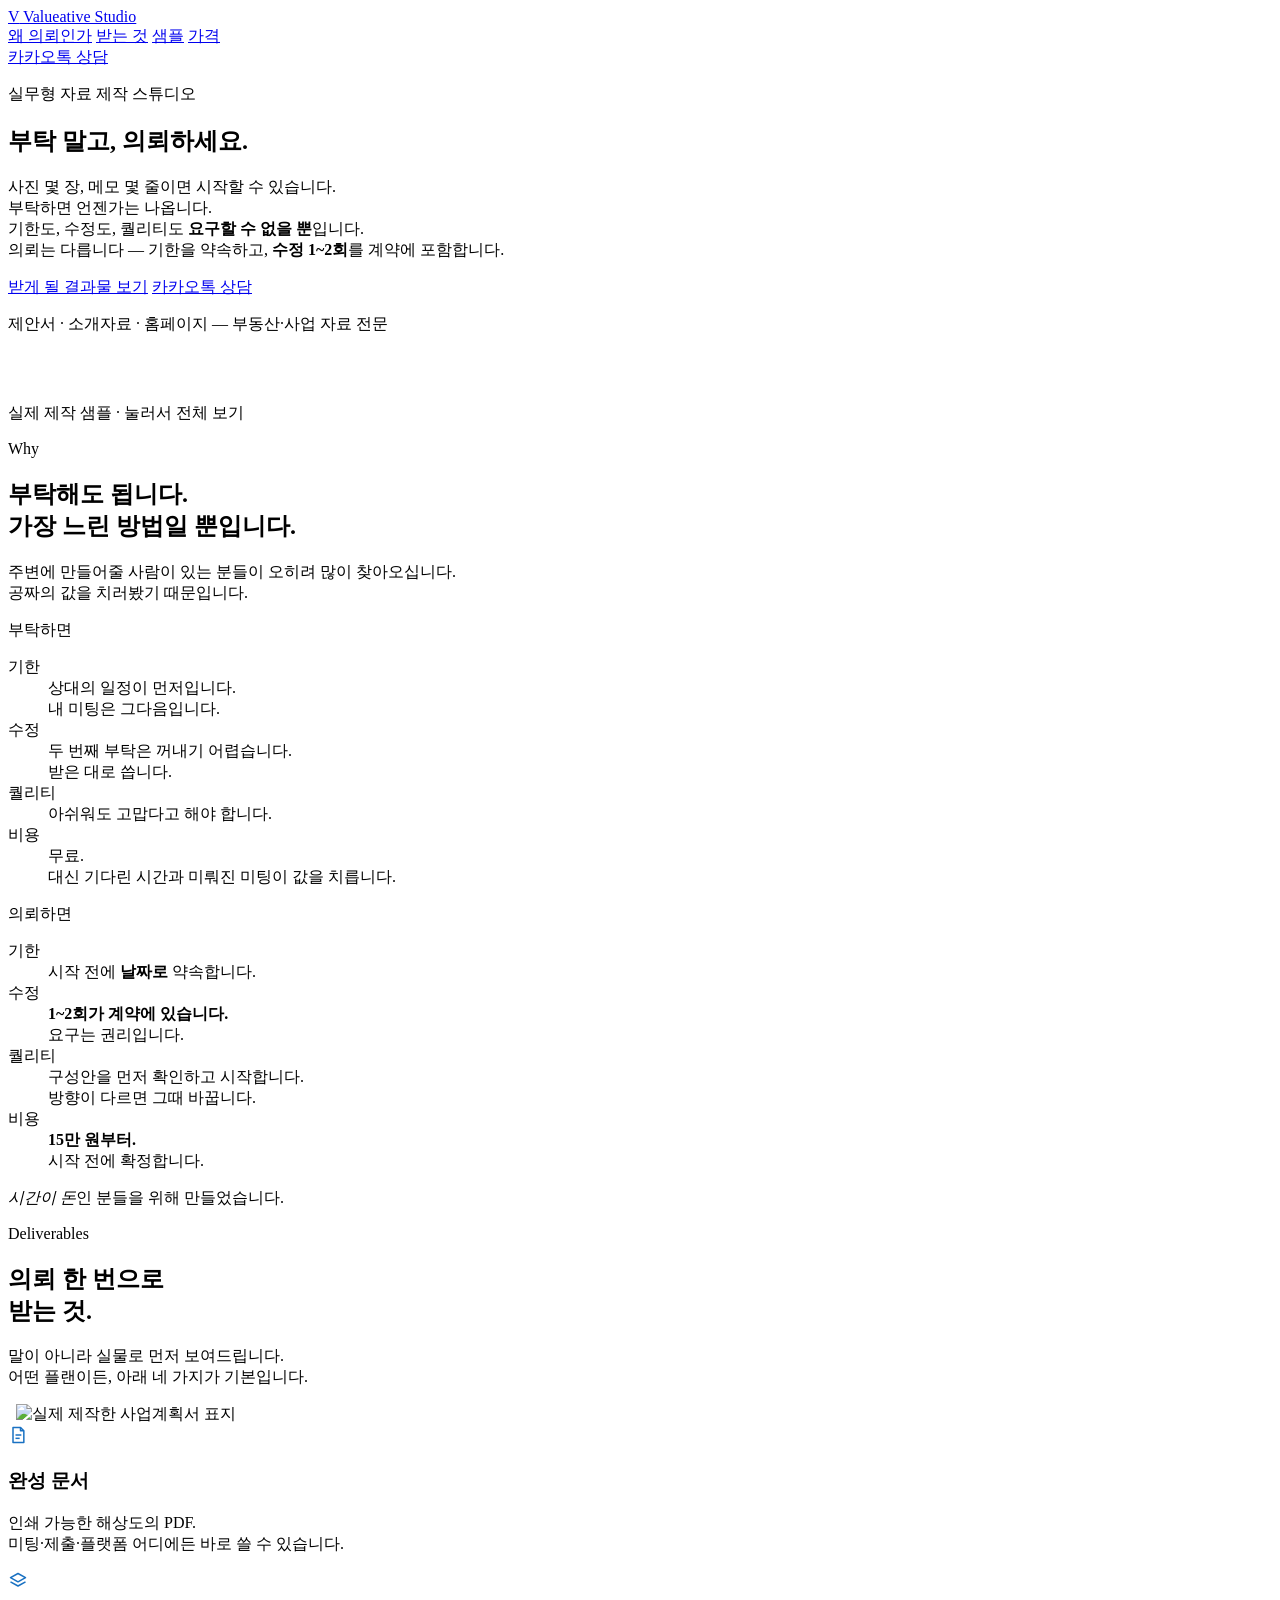
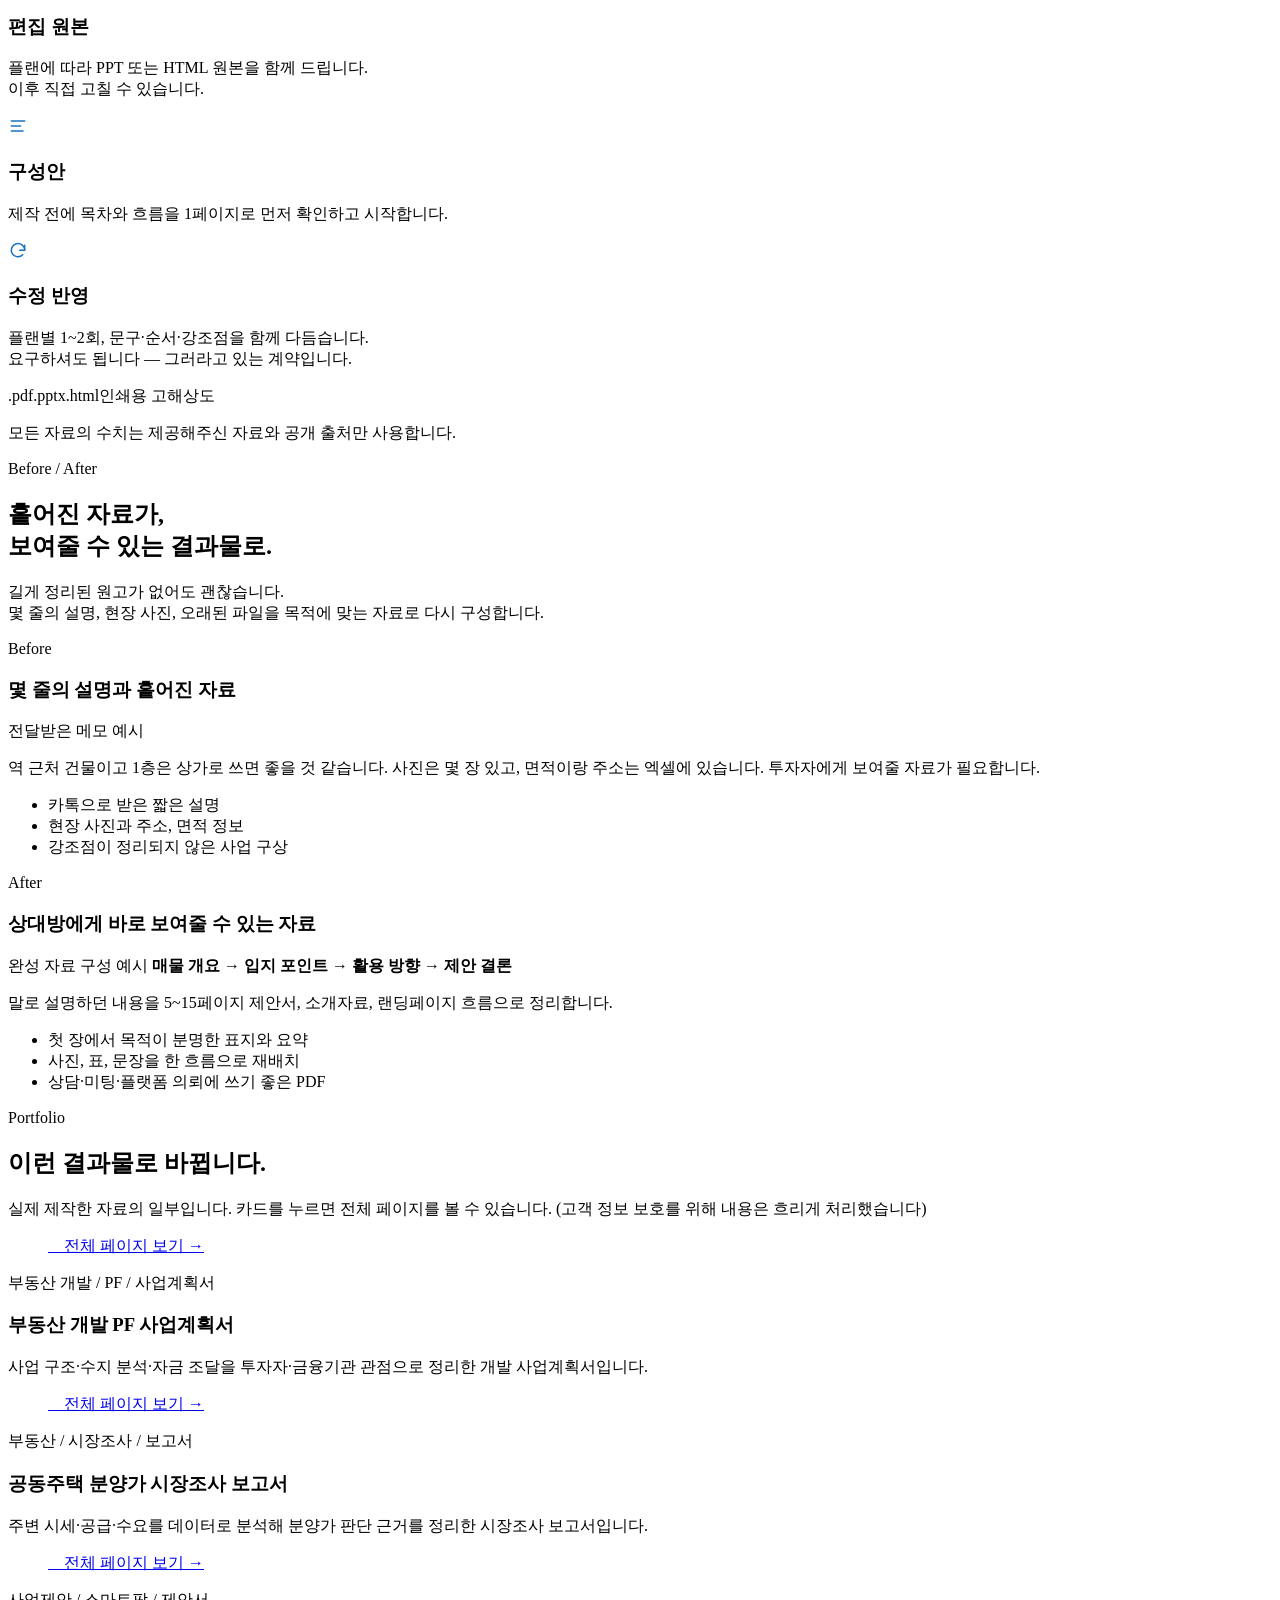
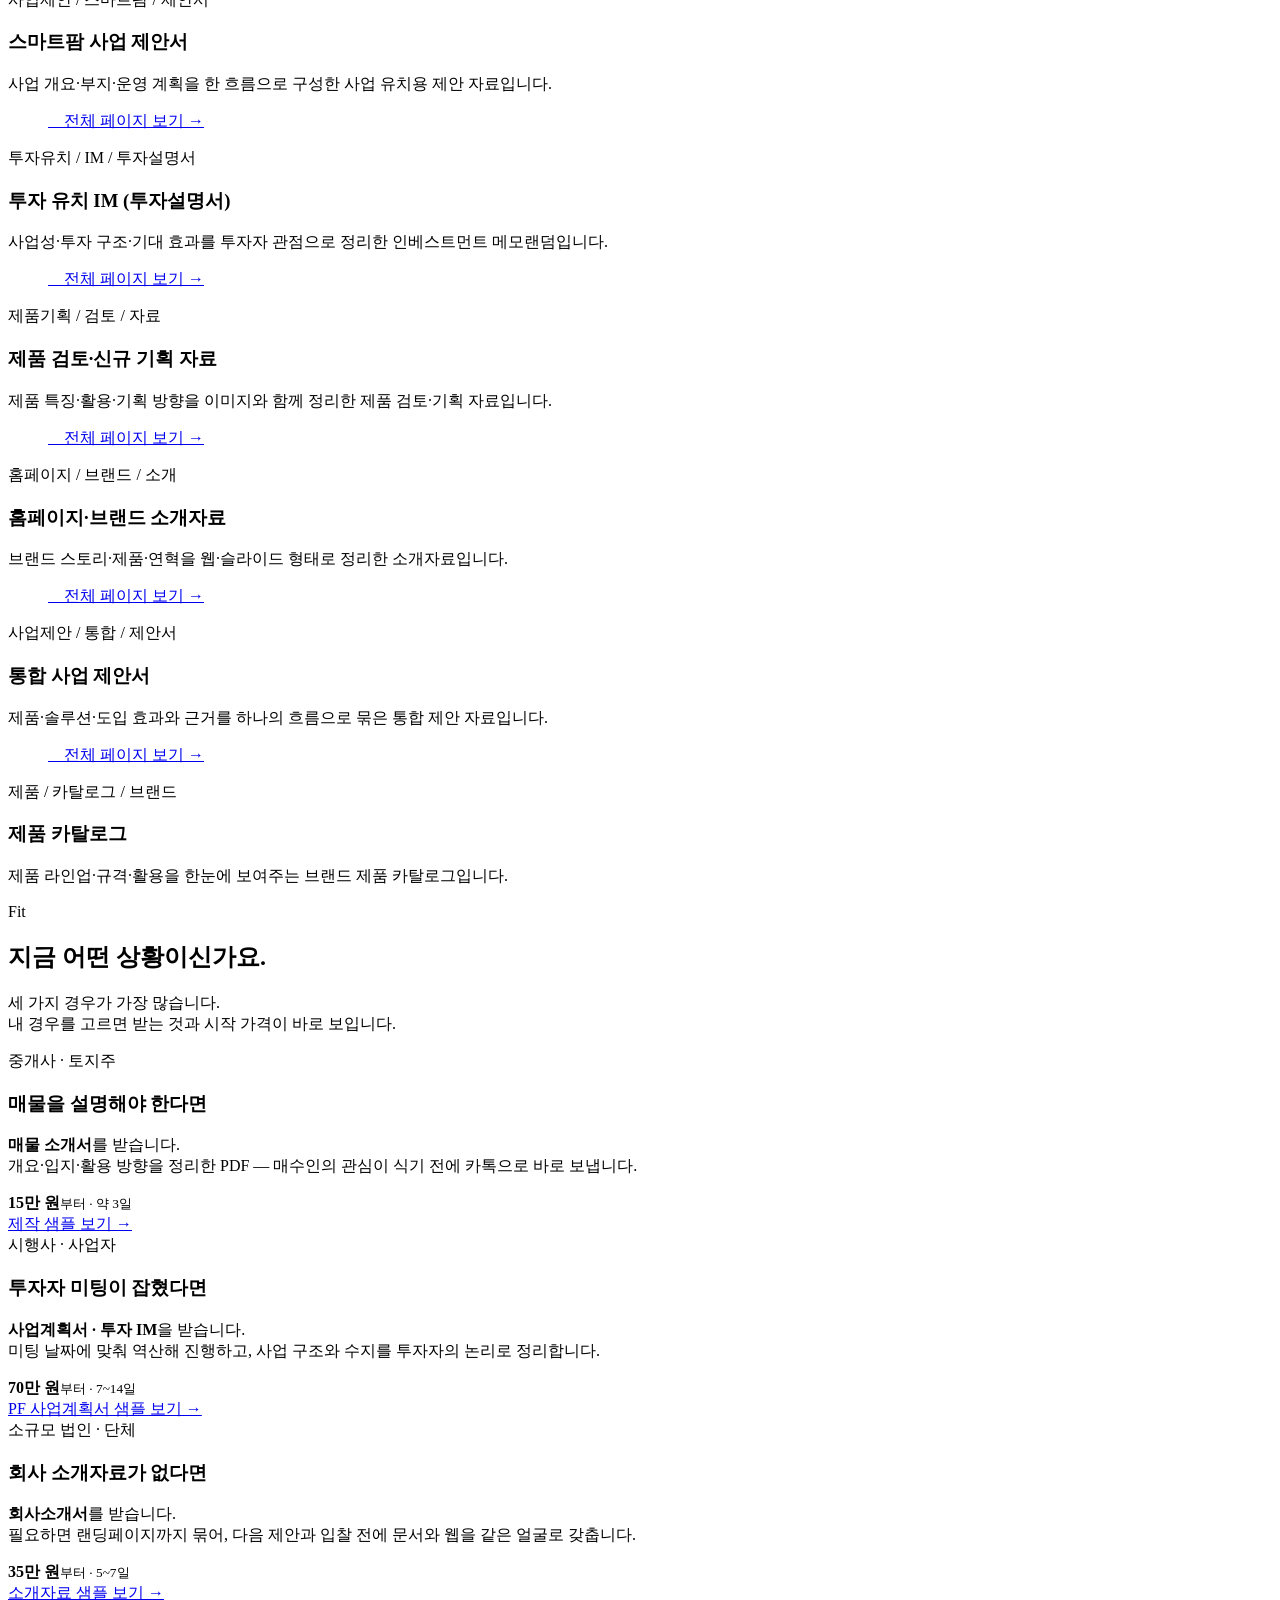
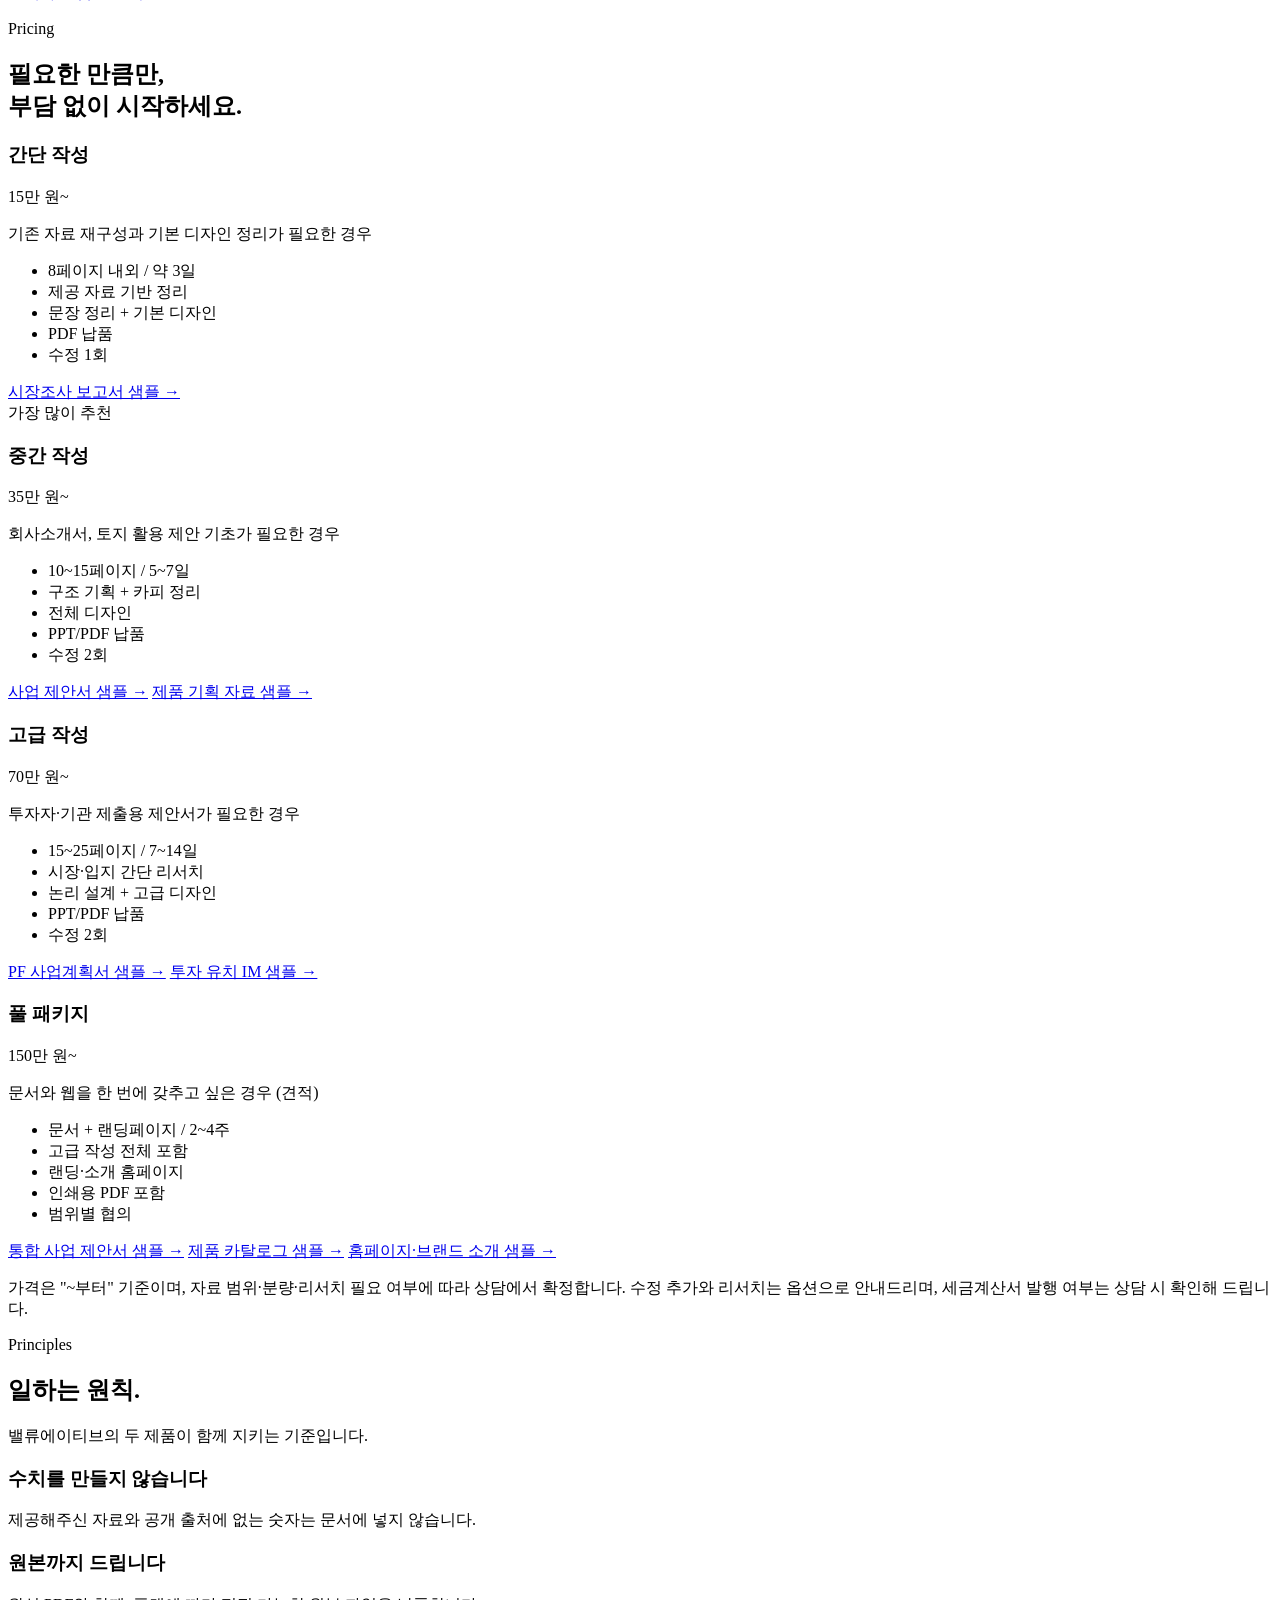
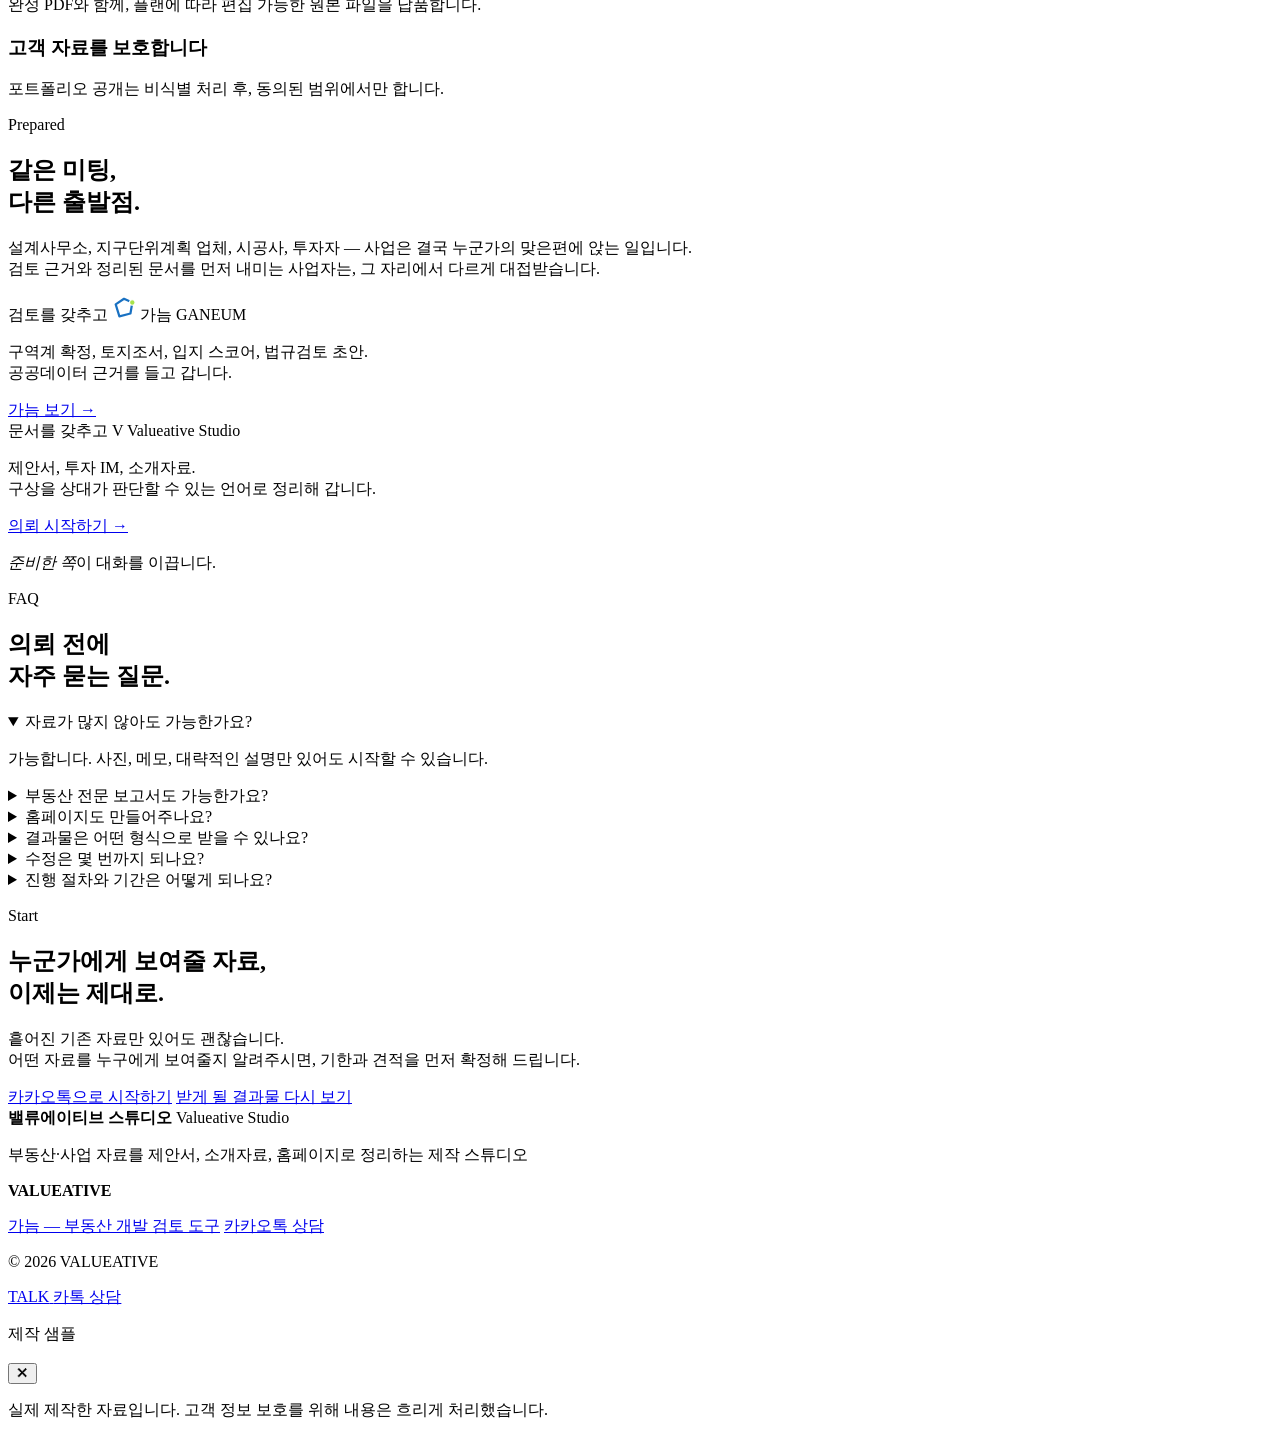
==== commit 2ae26129: "feat: 리뉴얼 v2 — 가늠 공통 규격 + '부탁 말고 의뢰하세요' 포지셔닝 - 공통 토큰: 잉크 #1c2536·블루 primary #1971c2·radius 14/10, pi" ====
--- a/src/index.html
+++ b/src/index.html
@@ -26,7 +26,7 @@
       rel="icon"
       href="data:image/svg+xml,%3Csvg xmlns='http://www.w3.org/2000/svg' viewBox='0 0 64 64'%3E%3Crect width='64' height='64' rx='32' fill='%23c8a45d'/%3E%3Cpath d='M18 16h9l6 27 6-27h8L38 48H28L18 16z' fill='%230b0d10'/%3E%3C/svg%3E"
     >
-    <link rel="stylesheet" href="/css/style.css?v=20260710-3">
+    <link rel="stylesheet" href="/css/style.css?v=20260712-1">
     <!-- 전환 추적 설정: 배포 전 아래 3개 값을 실제 ID로 교체 (미교체 시 자동 비활성) -->
     <script>
       window.VS_CONFIG = {
@@ -73,11 +73,12 @@
         <span>Valueative Studio</span>
       </a>
       <nav class="nav-links" aria-label="섹션 이동">
-        <a href="#service">서비스</a>
+        <a href="#why">왜 의뢰인가</a>
+        <a href="#deliverables">받는 것</a>
         <a href="#portfolio">샘플</a>
         <a href="#pricing">가격</a>
-        <a href="#contact">문의</a>
       </nav>
+      <a class="btn btn-primary btn-sm header-cta js-kakao" href="#" data-cta="header">카카오톡 상담</a>
     </header>
 
     <main>
@@ -87,20 +88,20 @@
           <div class="hero-copy">
             <p class="eyebrow blur-in">실무형 자료 제작 스튜디오</p>
             <h1 class="hero-title">
-              <span>누군가에게</span>
-              <span>보여줄 자료,</span>
-              <span>이제는 제대로</span>
-              <span>정리하세요.</span>
+              <span class="quiet">부탁 말고,</span>
+              <span>의뢰하세요.</span>
             </h1>
             <p class="hero-lead">
-              사진 몇 장, 메모 몇 줄, 흩어진 기존 자료만 있어도 괜찮습니다.
-              부동산·사업 아이디어를 제안서, 소개자료, 홈페이지 형태로 보기 좋게 만들어드립니다.
+              사진 몇 장, 메모 몇 줄이면 시작할 수 있습니다.<br>
+              부탁하면 언젠가는 나옵니다.<br>
+              기한도, 수정도, 퀄리티도 <b>요구할 수 없을 뿐</b>입니다.<br>
+              의뢰는 다릅니다 — 기한을 약속하고, <b class="num">수정 1~2회</b>를 계약에 포함합니다.
             </p>
             <div class="hero-actions">
-              <a class="btn btn-primary" href="#portfolio">제작 샘플 보기</a>
-              <a class="btn btn-secondary" href="#contact">상담 문의하기</a>
+              <a class="btn btn-primary" href="#deliverables">받게 될 결과물 보기</a>
+              <a class="btn btn-secondary js-kakao" href="#" data-cta="hero">카카오톡 상담</a>
             </div>
-            <p class="hero-note">전문 컨설팅이 부담스러운 분들을 위한 실무형 자료 제작 서비스</p>
+            <p class="hero-note">제안서 · 소개자료 · 홈페이지 — 부동산·사업 자료 전문</p>
           </div>
 
           <div class="hero-showcase hero-wall scale-in" aria-label="실제 제작 샘플 모음">
@@ -111,81 +112,98 @@
         </div>
       </section>
 
-      <section class="section problem" id="problem">
+      <section class="section why" id="why">
         <div class="container">
           <div class="section-heading reveal">
-            <p class="eyebrow">Problem</p>
-            <h2>자료는 있는데,<br>보여주기 어렵다면.</h2>
+            <p class="eyebrow">Why</p>
+            <h2>부탁해도 됩니다.<br><span class="quiet-ink">가장 느린 방법일 뿐입니다.</span></h2>
             <p>
-              아이디어는 있지만 정리가 안 되어 있거나, 사진과 메모는 있지만 상대방에게 보여줄 형태가 아닐 때가 있습니다.
-              이해하기 쉬운 구조와 보기 좋은 디자인으로 다시 정리합니다.
+              주변에 만들어줄 사람이 있는 분들이 오히려 많이 찾아오십니다.<br>
+              공짜의 값을 치러봤기 때문입니다.
             </p>
           </div>
-          <div class="problem-grid">
-            <article class="problem-card reveal">
-              <span class="card-number">01</span>
-              <h3>말로는 설명되는데 문서가 없다</h3>
-              <p>사업 구상, 매물 설명, 토지 활용 아이디어를 상대방이 이해할 수 있는 문서로 정리합니다.</p>
-            </article>
-            <article class="problem-card reveal">
-              <span class="card-number">02</span>
-              <h3>기존 자료가 허술해 보인다</h3>
-              <p>흩어진 문장, 사진, 표, 메모를 깔끔한 제안서와 소개자료로 재구성합니다.</p>
-            </article>
-            <article class="problem-card reveal">
-              <span class="card-number">03</span>
-              <h3>전문 업체 비용은 부담스럽다</h3>
-              <p>정밀 컨설팅이 아닌, 보여주기 위한 실무형 자료 제작에 집중합니다.</p>
-            </article>
-            <article class="problem-card reveal">
-              <span class="card-number">04</span>
-              <h3>홈페이지도 필요하지만 막막하다</h3>
-              <p>메뉴 구성, 문구, 화면 구조부터 간단한 랜딩페이지 제작까지 도와드립니다.</p>
-            </article>
-          </div>
-        </div>
-      </section>
-
-      <section class="section service" id="service">
-        <div class="container">
-          <div class="section-heading center reveal">
-            <p class="eyebrow">Service</p>
-            <h2>보여줄 수 있는 형태로,<br>처음부터 끝까지.</h2>
-          </div>
-          <div class="service-grid">
-            <article class="service-card reveal">
-              <div class="service-icon">PDF</div>
-              <h3>제안서·소개자료 제작</h3>
-              <p>부동산 매물, 사업 구상, 회사·단체 소개자료를 PPT 또는 PDF 형태로 제작합니다.</p>
-              <ul>
-                <li>목차 구성</li>
-                <li>문장 정리</li>
-                <li>표·도식 구성</li>
-                <li>PDF 납품</li>
-              </ul>
-            </article>
-            <article class="service-card featured reveal">
-              <div class="service-icon">SITE</div>
-              <h3>부동산 자료 정리</h3>
-              <p>토지, 건물, 매물, 개발 아이디어를 상대방이 이해할 수 있는 흐름으로 정리합니다.</p>
-              <ul>
-                <li>대상지 개요</li>
-                <li>입지 포인트</li>
-                <li>활용 가능성</li>
-                <li>제안 결론</li>
-              </ul>
-            </article>
-            <article class="service-card reveal">
-              <div class="service-icon">WEB</div>
-              <h3>홈페이지 기획·랜딩페이지</h3>
-              <p>프로젝트를 소개할 수 있는 웹페이지의 구성과 문구를 만들고 간단한 화면까지 제작합니다.</p>
-              <ul>
-                <li>메뉴 구조</li>
-                <li>메인 카피</li>
-                <li>섹션 구성</li>
-                <li>정적 페이지</li>
-              </ul>
-            </article>
+          <div class="cmp-grid">
+            <article class="cmp cmp-ask reveal">
+              <span class="cmp-label">부탁하면</span>
+              <dl>
+                <div><dt>기한</dt><dd>상대의 일정이 먼저입니다.<br>내 미팅은 그다음입니다.</dd></div>
+                <div><dt>수정</dt><dd>두 번째 부탁은 꺼내기 어렵습니다.<br>받은 대로 씁니다.</dd></div>
+                <div><dt>퀄리티</dt><dd>아쉬워도 고맙다고 해야 합니다.</dd></div>
+                <div><dt>비용</dt><dd>무료.<br>대신 기다린 시간과 미뤄진 미팅이 값을 치릅니다.</dd></div>
+              </dl>
+            </article>
+            <article class="cmp cmp-hire reveal">
+              <span class="cmp-label">의뢰하면</span>
+              <dl>
+                <div><dt>기한</dt><dd>시작 전에 <b>날짜로</b> 약속합니다.</dd></div>
+                <div><dt>수정</dt><dd><b class="num">1~2회가 계약에 있습니다.</b><br>요구는 권리입니다.</dd></div>
+                <div><dt>퀄리티</dt><dd>구성안을 먼저 확인하고 시작합니다.<br>방향이 다르면 그때 바꿉니다.</dd></div>
+                <div><dt>비용</dt><dd><b class="num">15만 원부터.</b><br>시작 전에 확정합니다.</dd></div>
+              </dl>
+            </article>
+          </div>
+          <p class="cmp-statement reveal"><em>시간이 돈</em>인 분들을 위해 만들었습니다.</p>
+        </div>
+      </section>
+
+      <section class="section deliverables" id="deliverables">
+        <div class="container">
+          <div class="section-heading reveal">
+            <p class="eyebrow">Deliverables</p>
+            <h2>의뢰 한 번으로<br>받는 것.</h2>
+            <p>
+              말이 아니라 실물로 먼저 보여드립니다.<br>
+              어떤 플랜이든, 아래 네 가지가 기본입니다.
+            </p>
+          </div>
+          <div class="dlv">
+            <div class="dlv-stage scale-in" aria-label="실제 제작 문서 미리보기">
+              <img class="dlv-pg dlv-back" src="/assets/portfolio/pages/market-research/p01.jpg" alt="" loading="lazy">
+              <img class="dlv-pg dlv-mid" src="/assets/portfolio/pages/investment-im/p01.jpg" alt="" loading="lazy">
+              <img class="dlv-pg dlv-front" src="/assets/portfolio/pages/pf-business-plan/p01.jpg" alt="실제 제작한 사업계획서 표지" loading="lazy">
+            </div>
+            <div class="dlv-list reveal">
+              <div class="dlv-item">
+                <span class="dlv-icon" aria-hidden="true">
+                  <svg width="20" height="20" viewBox="0 0 24 24" fill="none" stroke="#1971c2" stroke-width="1.8" stroke-linejoin="round"><path d="M6 3h9l4 4v14H6z"/><path d="M15 3v4h4"/><line x1="9" y1="12" x2="16" y2="12"/><line x1="9" y1="16" x2="14" y2="16"/></svg>
+                </span>
+                <div>
+                  <h3>완성 문서</h3>
+                  <p>인쇄 가능한 해상도의 PDF.<br>미팅·제출·플랫폼 어디에든 바로 쓸 수 있습니다.</p>
+                </div>
+              </div>
+              <div class="dlv-item">
+                <span class="dlv-icon" aria-hidden="true">
+                  <svg width="20" height="20" viewBox="0 0 24 24" fill="none" stroke="#1971c2" stroke-width="1.8" stroke-linejoin="round"><path d="M12 3l9 5-9 5-9-5z"/><path d="M3 13l9 5 9-5"/></svg>
+                </span>
+                <div>
+                  <h3>편집 원본</h3>
+                  <p>플랜에 따라 PPT 또는 HTML 원본을 함께 드립니다.<br>이후 직접 고칠 수 있습니다.</p>
+                </div>
+              </div>
+              <div class="dlv-item">
+                <span class="dlv-icon" aria-hidden="true">
+                  <svg width="20" height="20" viewBox="0 0 24 24" fill="none" stroke="#1971c2" stroke-width="1.8" stroke-linecap="round"><line x1="4" y1="6" x2="20" y2="6"/><line x1="4" y1="12" x2="15" y2="12"/><line x1="4" y1="18" x2="18" y2="18"/></svg>
+                </span>
+                <div>
+                  <h3>구성안</h3>
+                  <p>제작 전에 목차와 흐름을 1페이지로 먼저 확인하고 시작합니다.</p>
+                </div>
+              </div>
+              <div class="dlv-item">
+                <span class="dlv-icon" aria-hidden="true">
+                  <svg width="20" height="20" viewBox="0 0 24 24" fill="none" stroke="#1971c2" stroke-width="1.8" stroke-linecap="round" stroke-linejoin="round"><path d="M20 11a8 8 0 1 0-2.3 5.6"/><path d="M20 5v6h-6"/></svg>
+                </span>
+                <div>
+                  <h3>수정 반영</h3>
+                  <p>플랜별 1~2회, 문구·순서·강조점을 함께 다듬습니다.<br>요구하셔도 됩니다 — 그러라고 있는 계약입니다.</p>
+                </div>
+              </div>
+              <div class="chips" aria-label="납품 형식">
+                <span>.pdf</span><span>.pptx</span><span>.html</span><span>인쇄용 고해상도</span>
+              </div>
+              <p class="fine">모든 자료의 수치는 제공해주신 자료와 공개 출처만 사용합니다.</p>
+            </div>
           </div>
         </div>
       </section>
@@ -196,7 +214,7 @@
             <p class="eyebrow">Before / After</p>
             <h2>흩어진 자료가,<br>보여줄 수 있는 결과물로.</h2>
             <p>
-              길게 정리된 원고가 없어도 괜찮습니다.
+              길게 정리된 원고가 없어도 괜찮습니다.<br>
               몇 줄의 설명, 현장 사진, 오래된 파일을 목적에 맞는 자료로 다시 구성합니다.
             </p>
           </div>
@@ -392,20 +410,39 @@
         </div>
       </section>
 
-      <section class="section process" id="process">
+      <section class="section fit" id="fit">
         <div class="container">
           <div class="section-heading reveal">
-            <p class="eyebrow">Process</p>
-            <h2>복잡하지 않게,<br>자료 전달부터 납품까지.</h2>
-          </div>
-          <ol class="process-list">
-            <li class="reveal"><strong>자료 전달</strong><span>사진, 메모, 기존 문서, 설명을 보내주세요.</span></li>
-            <li class="reveal"><strong>방향 정리</strong><span>누구에게 보여줄 자료인지, 어떤 목적의 자료인지 확인합니다.</span></li>
-            <li class="reveal"><strong>구성안 작성</strong><span>목차와 흐름을 정리하고, 필요한 내용을 재배치합니다.</span></li>
-            <li class="reveal"><strong>초안 제작</strong><span>PPT, PDF, 홈페이지 초안을 제작합니다.</span></li>
-            <li class="reveal"><strong>수정 반영</strong><span>문구, 순서, 강조점 등 1차 수정을 반영합니다.</span></li>
-            <li class="reveal"><strong>최종 납품</strong><span>PDF, PPT, HTML 등 약속된 형식으로 전달합니다.</span></li>
-          </ol>
+            <p class="eyebrow">Fit</p>
+            <h2>지금 어떤 상황이신가요.</h2>
+            <p>
+              세 가지 경우가 가장 많습니다.<br>
+              내 경우를 고르면 받는 것과 시작 가격이 바로 보입니다.
+            </p>
+          </div>
+          <div class="fit-grid">
+            <article class="fit-card reveal">
+              <span class="fit-role">중개사 · 토지주</span>
+              <h3>매물을 설명해야 한다면</h3>
+              <p class="fit-get"><b>매물 소개서</b>를 받습니다.<br>개요·입지·활용 방향을 정리한 PDF — 매수인의 관심이 식기 전에 카톡으로 바로 보냅니다.</p>
+              <div class="fit-price num"><strong>15만 원</strong><small>부터 · 약 3일</small></div>
+              <a class="fit-link" href="#portfolio">제작 샘플 보기 &rarr;</a>
+            </article>
+            <article class="fit-card reveal">
+              <span class="fit-role">시행사 · 사업자</span>
+              <h3>투자자 미팅이 잡혔다면</h3>
+              <p class="fit-get"><b>사업계획서 · 투자 IM</b>을 받습니다.<br>미팅 날짜에 맞춰 역산해 진행하고, 사업 구조와 수지를 투자자의 논리로 정리합니다.</p>
+              <div class="fit-price num"><strong>70만 원</strong><small>부터 · 7~14일</small></div>
+              <a class="fit-link" href="/portfolio/pf-business-plan.html" data-portfolio="pf-business-plan">PF 사업계획서 샘플 보기 &rarr;</a>
+            </article>
+            <article class="fit-card reveal">
+              <span class="fit-role">소규모 법인 · 단체</span>
+              <h3>회사 소개자료가 없다면</h3>
+              <p class="fit-get"><b>회사소개서</b>를 받습니다.<br>필요하면 랜딩페이지까지 묶어, 다음 제안과 입찰 전에 문서와 웹을 같은 얼굴로 갖춥니다.</p>
+              <div class="fit-price num"><strong>35만 원</strong><small>부터 · 5~7일</small></div>
+              <a class="fit-link" href="/portfolio/website-intro.html" data-portfolio="website-intro">소개자료 샘플 보기 &rarr;</a>
+            </article>
+          </div>
         </div>
       </section>
 
@@ -418,7 +455,7 @@
           <div class="pricing-grid">
             <article class="price-card reveal">
               <h3>간단 작성</h3>
-              <p class="price">15만 원~</p>
+              <p class="price num">15만 원~</p>
               <p>기존 자료 재구성과 기본 디자인 정리가 필요한 경우</p>
               <ul>
                 <li>8페이지 내외 / 약 3일</li>
@@ -427,11 +464,14 @@
                 <li>PDF 납품</li>
                 <li>수정 1회</li>
               </ul>
+              <div class="price-samples">
+                <a class="fit-link" href="/portfolio/market-research.html" data-portfolio="market-research">시장조사 보고서 샘플 &rarr;</a>
+              </div>
             </article>
             <article class="price-card recommended scale-in">
               <span class="badge">가장 많이 추천</span>
               <h3>중간 작성</h3>
-              <p class="price">35만 원~</p>
+              <p class="price num">35만 원~</p>
               <p>회사소개서, 토지 활용 제안 기초가 필요한 경우</p>
               <ul>
                 <li>10~15페이지 / 5~7일</li>
@@ -440,10 +480,14 @@
                 <li>PPT/PDF 납품</li>
                 <li>수정 2회</li>
               </ul>
+              <div class="price-samples">
+                <a class="fit-link" href="/portfolio/smartfarm-proposal.html" data-portfolio="smartfarm-proposal">사업 제안서 샘플 &rarr;</a>
+                <a class="fit-link" href="/portfolio/product-review.html" data-portfolio="product-review">제품 기획 자료 샘플 &rarr;</a>
+              </div>
             </article>
             <article class="price-card reveal">
               <h3>고급 작성</h3>
-              <p class="price">70만 원~</p>
+              <p class="price num">70만 원~</p>
               <p>투자자·기관 제출용 제안서가 필요한 경우</p>
               <ul>
                 <li>15~25페이지 / 7~14일</li>
@@ -452,10 +496,14 @@
                 <li>PPT/PDF 납품</li>
                 <li>수정 2회</li>
               </ul>
+              <div class="price-samples">
+                <a class="fit-link" href="/portfolio/pf-business-plan.html" data-portfolio="pf-business-plan">PF 사업계획서 샘플 &rarr;</a>
+                <a class="fit-link" href="/portfolio/investment-im.html" data-portfolio="investment-im">투자 유치 IM 샘플 &rarr;</a>
+              </div>
             </article>
             <article class="price-card reveal">
               <h3>풀 패키지</h3>
-              <p class="price">150만 원~</p>
+              <p class="price num">150만 원~</p>
               <p>문서와 웹을 한 번에 갖추고 싶은 경우 (견적)</p>
               <ul>
                 <li>문서 + 랜딩페이지 / 2~4주</li>
@@ -464,9 +512,75 @@
                 <li>인쇄용 PDF 포함</li>
                 <li>범위별 협의</li>
               </ul>
+              <div class="price-samples">
+                <a class="fit-link" href="/portfolio/smgm-proposal.html" data-portfolio="smgm-proposal">통합 사업 제안서 샘플 &rarr;</a>
+                <a class="fit-link" href="/portfolio/smgm-catalog.html" data-portfolio="smgm-catalog">제품 카탈로그 샘플 &rarr;</a>
+                <a class="fit-link" href="/portfolio/website-intro.html" data-portfolio="website-intro">홈페이지·브랜드 소개 샘플 &rarr;</a>
+              </div>
             </article>
           </div>
           <p class="pricing-note reveal">가격은 "~부터" 기준이며, 자료 범위·분량·리서치 필요 여부에 따라 상담에서 확정합니다. 수정 추가와 리서치는 옵션으로 안내드리며, 세금계산서 발행 여부는 상담 시 확인해 드립니다.</p>
+        </div>
+      </section>
+
+      <section class="section principles" id="principles">
+        <div class="container">
+          <div class="section-heading reveal">
+            <p class="eyebrow">Principles</p>
+            <h2>일하는 원칙.</h2>
+            <p>밸류에이티브의 두 제품이 함께 지키는 기준입니다.</p>
+          </div>
+          <div class="prin-grid">
+            <article class="prin reveal">
+              <h3>수치를 만들지 않습니다</h3>
+              <p>제공해주신 자료와 공개 출처에 없는 숫자는 문서에 넣지 않습니다.</p>
+            </article>
+            <article class="prin reveal">
+              <h3>원본까지 드립니다</h3>
+              <p>완성 PDF와 함께, 플랜에 따라 편집 가능한 원본 파일을 납품합니다.</p>
+            </article>
+            <article class="prin reveal">
+              <h3>고객 자료를 보호합니다</h3>
+              <p>포트폴리오 공개는 비식별 처리 후, 동의된 범위에서만 합니다.</p>
+            </article>
+          </div>
+        </div>
+      </section>
+
+      <section class="section prepared" id="prepared">
+        <div class="container">
+          <div class="section-heading reveal">
+            <p class="eyebrow">Prepared</p>
+            <h2>같은 미팅,<br><span class="quiet-ink">다른 출발점.</span></h2>
+            <p>
+              설계사무소, 지구단위계획 업체, 시공사, 투자자 — 사업은 결국 누군가의 맞은편에 앉는 일입니다.<br>
+              검토 근거와 정리된 문서를 먼저 내미는 사업자는, 그 자리에서 다르게 대접받습니다.
+            </p>
+          </div>
+          <div class="prep-grid">
+            <article class="prep reveal">
+              <span class="prep-label">검토를 갖추고</span>
+              <span class="prep-brand">
+                <svg width="24" height="24" viewBox="0 0 26 26" aria-hidden="true">
+                  <polygon points="4,9 13,3 22,7 20,19 8,22" fill="none" stroke="#1971c2" stroke-width="2.4" stroke-linejoin="round"></polygon>
+                  <circle cx="22" cy="7" r="3" fill="#a9e34b" stroke="#fff" stroke-width="1.2"></circle>
+                </svg>
+                가늠 <span class="en">GANEUM</span>
+              </span>
+              <p>구역계 확정, 토지조서, 입지 스코어, 법규검토 초안.<br>공공데이터 근거를 들고 갑니다.</p>
+              <a class="fit-link" href="https://valueative.com/" target="_blank" rel="noopener" data-track="cross_ganeum">가늠 보기 &rarr;</a>
+            </article>
+            <article class="prep reveal">
+              <span class="prep-label">문서를 갖추고</span>
+              <span class="prep-brand">
+                <span class="brand-mark ink" aria-hidden="true">V</span>
+                Valueative Studio
+              </span>
+              <p>제안서, 투자 IM, 소개자료.<br>구상을 상대가 판단할 수 있는 언어로 정리해 갑니다.</p>
+              <a class="fit-link js-kakao" href="#" data-cta="prepared">의뢰 시작하기 &rarr;</a>
+            </article>
+          </div>
+          <p class="cmp-statement reveal"><em>준비한 쪽</em>이 대화를 이끕니다.</p>
         </div>
       </section>
 
@@ -508,14 +622,14 @@
       <section class="final-cta section-full" id="contact">
         <div class="container final-inner reveal">
           <p class="eyebrow">Start</p>
-          <h2>지금 가진 자료로도,<br>충분히 시작할 수 있습니다.</h2>
+          <h2>누군가에게 보여줄 자료,<br>이제는 제대로.</h2>
           <p>
-            먼저 어떤 자료를 누구에게 보여줄지 알려주세요.
-            목적에 맞는 형태로 정리해드립니다.
+            흩어진 기존 자료만 있어도 괜찮습니다.<br>
+            어떤 자료를 누구에게 보여줄지 알려주시면, 기한과 견적을 먼저 확정해 드립니다.
           </p>
           <div class="hero-actions">
-            <a class="btn btn-primary dark js-kakao" href="#" data-cta="final-cta">카카오톡으로 상담하기</a>
-            <a class="btn btn-secondary dark" href="#portfolio">제작 샘플 다시 보기</a>
+            <a class="btn btn-primary js-kakao" href="#" data-cta="final-cta">카카오톡으로 시작하기</a>
+            <a class="btn btn-secondary" href="#deliverables">받게 될 결과물 다시 보기</a>
           </div>
         </div>
       </section>
@@ -527,10 +641,15 @@
           <strong>밸류에이티브 스튜디오</strong>
           <span>Valueative Studio</span>
         </div>
-        <p>부동산·사업자료를 제안서, 소개자료, 홈페이지로 정리하는 제작 스튜디오</p>
-        <p class="footer-contact">
-          <a class="js-kakao" href="#" data-cta="footer">카카오톡 상담</a>
-        </p>
+        <p>부동산·사업 자료를 제안서, 소개자료, 홈페이지로 정리하는 제작 스튜디오</p>
+        <div class="footer-family">
+          <b>VALUEATIVE</b>
+          <p class="footer-family-links">
+            <a href="https://valueative.com/" target="_blank" rel="noopener" data-track="cross_ganeum">가늠 — 부동산 개발 검토 도구</a>
+            <a class="js-kakao" href="#" data-cta="footer">카카오톡 상담</a>
+          </p>
+          <p class="footer-copy">© 2026 VALUEATIVE</p>
+        </div>
       </div>
     </footer>
 
@@ -549,11 +668,11 @@
           </div>
           <button class="pf-modal-close" type="button" data-pf-close aria-label="닫기">&#10005;</button>
         </div>
-        <p class="pf-modal-note">🔒 실제 제작한 자료입니다. 고객 정보 보호를 위해 내용은 흐리게 처리했습니다.</p>
+        <p class="pf-modal-note">실제 제작한 자료입니다. 고객 정보 보호를 위해 내용은 흐리게 처리했습니다.</p>
         <div class="pf-modal-grid" id="pfModalGrid"></div>
       </div>
     </div>
 
-    <script src="/js/main.js?v=20260710-3"></script>
+    <script src="/js/main.js?v=20260712-1"></script>
   </body>
 </html>
